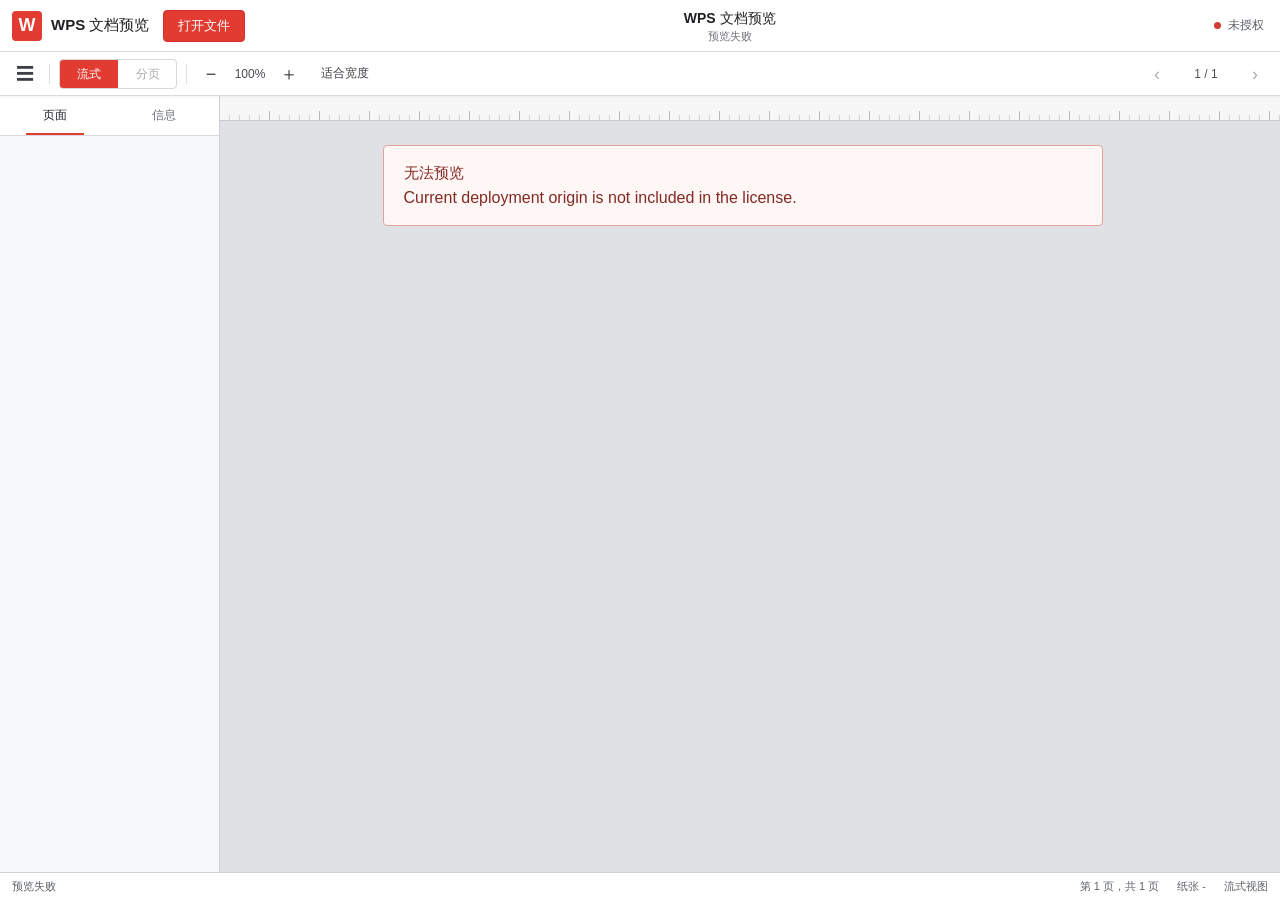
==== index.html @ 5ffb819a "release: publish WPS Viewer evaluation artifacts" ====
<!doctype html>
<html lang="zh-CN">
  <head>
    <meta charset="UTF-8" />
    <meta name="viewport" content="width=device-width, initial-scale=1.0" />
    <title>WPS 文档预览</title>
    <script type="module" crossorigin src="/assets/index-mx9EZ6WA.js"></script>
    <link rel="stylesheet" crossorigin href="/assets/index-CjTtxGUb.css">
  </head>
  <body>
    <main id="appShell" class="app-shell" data-view-mode="flow" data-sidebar-open="true">
      <header class="app-header">
        <div class="brand" aria-label="WPS 文档预览">
          <div class="brand-mark" aria-hidden="true">W</div>
          <strong>WPS 文档预览</strong>
        </div>
        <label class="open-file-button">
          <input id="fileInput" type="file" accept=".wps,.wpt,.et,.ett,.dps,.dpt" />
          <span>打开文件</span>
        </label>
        <div class="document-identity">
          <h1 id="fileTitle">WPS 预览</h1>
          <p id="fileMeta">等待文件</p>
        </div>
        <div id="licenseValue" class="license-state" title="正在验证 Office Preview 授权">
          <span class="status-dot" aria-hidden="true"></span>
          <span>验证中</span>
        </div>
      </header>

      <nav class="viewer-toolbar" aria-label="文档视图工具栏">
        <button id="sidebarToggle" class="icon-tool" type="button" title="显示或隐藏侧栏" aria-label="显示或隐藏侧栏" aria-pressed="true">☰</button>
        <span class="toolbar-separator" aria-hidden="true"></span>
        <div class="segmented-control" role="group" aria-label="预览视图">
          <button id="flowViewButton" type="button" data-view="flow" aria-pressed="true">流式</button>
          <button id="pagedViewButton" type="button" data-view="paged" aria-pressed="false">分页</button>
        </div>
        <span class="toolbar-separator" aria-hidden="true"></span>
        <div class="zoom-control" role="group" aria-label="缩放">
          <button id="zoomOutButton" class="icon-tool" type="button" title="缩小" aria-label="缩小">−</button>
          <output id="zoomValue" aria-live="polite">100%</output>
          <button id="zoomInButton" class="icon-tool" type="button" title="放大" aria-label="放大">＋</button>
        </div>
        <button id="fitWidthButton" class="toolbar-command" type="button" title="按可用宽度缩放">适合宽度</button>
        <div class="toolbar-spacer"></div>
        <div class="page-navigation" role="group" aria-label="页面导航">
          <button id="previousPageButton" class="icon-tool" type="button" title="上一页" aria-label="上一页">‹</button>
          <span id="pageIndicator">1 / 1</span>
          <button id="nextPageButton" class="icon-tool" type="button" title="下一页" aria-label="下一页">›</button>
        </div>
      </nav>

      <div class="viewer-body">
        <aside class="document-panel" aria-label="文档导航">
          <div class="panel-tabs" role="tablist" aria-label="侧栏视图">
            <button id="pagesTab" type="button" role="tab" aria-selected="true" aria-controls="pagesPanel">页面</button>
            <button id="infoTab" type="button" role="tab" aria-selected="false" aria-controls="infoPanel">信息</button>
          </div>
          <section id="pagesPanel" class="panel-content pages-panel" role="tabpanel" aria-labelledby="pagesTab">
            <ol id="pageList" class="page-list" aria-label="页面列表"></ol>
          </section>
          <section id="infoPanel" class="panel-content info-panel" role="tabpanel" aria-labelledby="infoTab" hidden>
            <label class="field-label" for="sampleSelect">测试样例</label>
            <select id="sampleSelect">
              <option value="" disabled>选择样例</option>
              <option value="legacy">WPS 2001 文档</option>
              <option value="zip">WPS ZIP 文档</option>
              <option value="et">ET 表格</option>
              <option value="dps">DPS 演示</option>
              <option value="uof">UOF 文档</option>
              <option value="rtf">RTF 文档</option>
              <option value="html">HTML 文档</option>
              <option value="mhtml">MHTML 文档</option>
            </select>
            <dl class="facts">
              <div><dt>容器</dt><dd id="containerValue">-</dd></div>
              <div><dt>引擎</dt><dd id="engineValue">-</dd></div>
              <div><dt>保真</dt><dd id="fidelityValue">-</dd></div>
              <div><dt>纸张</dt><dd id="pageSizeValue">-</dd></div>
              <div><dt>提示</dt><dd id="warningValue">0</dd></div>
            </dl>
          </section>
        </aside>

        <section class="document-stage" aria-label="文档预览区">
          <div id="horizontalRuler" class="horizontal-ruler" aria-hidden="true"></div>
          <div id="workspaceScroll" class="workspace-scroll">
            <section id="preview" class="preview" aria-live="polite"></section>
          </div>
        </section>
      </div>

      <footer class="statusbar">
        <span id="statusMessage">就绪</span>
        <span class="statusbar-spacer"></span>
        <span id="pageStatus">第 1 页，共 1 页</span>
        <span id="paperStatus">纸张 -</span>
        <span id="viewStatus">流式视图</span>
      </footer>
    </main>
  </body>
</html>
---- assets/index-CjTtxGUb.css ----
:root{color-scheme:light;color:#202124;background:#dfe1e5;font-family:-apple-system,BlinkMacSystemFont,Segoe UI,Microsoft YaHei,sans-serif;font-synthesis:none}*{box-sizing:border-box}html,body{width:100%;height:100%;margin:0;overflow:hidden}button,input,select{font:inherit}button,select,.open-file-button{border-radius:4px}button:focus-visible,select:focus-visible,.open-file-button:focus-within{outline:2px solid #2563eb;outline-offset:2px}.app-shell{--preview-zoom: 1;display:grid;grid-template-rows:52px 44px minmax(0,1fr) 28px;width:100%;height:100%;min-width:320px;background:#f4f5f7}.app-header{z-index:20;display:grid;grid-template-columns:auto auto minmax(160px,1fr) auto;align-items:center;gap:14px;min-width:0;padding:0 16px 0 12px;background:#fff;border-bottom:1px solid #d8dadd}.brand{display:flex;align-items:center;gap:9px;min-width:0;white-space:nowrap}.brand-mark{display:grid;place-items:center;width:30px;height:30px;border-radius:4px;background:#e23b32;color:#fff;font-size:18px;font-weight:800}.brand strong{font-size:15px;font-weight:650}.open-file-button{position:relative;display:inline-flex;align-items:center;justify-content:center;min-width:82px;height:32px;padding:0 14px;border:1px solid #cf3028;background:#e23b32;color:#fff;font-size:13px;font-weight:600;cursor:pointer}.open-file-button:hover{background:#cc3129}.open-file-button input{position:absolute;width:1px;height:1px;opacity:0;pointer-events:none}.document-identity{min-width:0;text-align:center}.document-identity h1,.document-identity p{margin:0;overflow:hidden;text-overflow:ellipsis;white-space:nowrap}.document-identity h1{font-size:14px;line-height:20px;font-weight:600}.document-identity p{color:#73767b;font-size:11px;line-height:16px}.license-state{display:inline-flex;align-items:center;gap:7px;min-width:0;color:#5c6066;font-size:12px;white-space:nowrap}.status-dot{width:7px;height:7px;flex:0 0 auto;border-radius:50%;background:#d59b22}.license-state[data-state=ready] .status-dot{background:#2f8f54}.license-state[data-state=error] .status-dot{background:#d13c35}.viewer-toolbar{z-index:19;display:flex;align-items:center;gap:6px;min-width:0;padding:5px 10px;background:#fff;border-bottom:1px solid #d8dadd;box-shadow:0 1px 2px #2021240d}.icon-tool,.toolbar-command,.segmented-control button{height:30px;border:1px solid transparent;background:transparent;color:#3d4045;cursor:pointer}.icon-tool{display:inline-grid;place-items:center;width:30px;flex:0 0 30px;padding:0;font-size:18px;line-height:1}.icon-tool:hover,.toolbar-command:hover,.segmented-control button:hover{background:#f0f1f3;border-color:#e0e2e5}.icon-tool:disabled,.toolbar-command:disabled,.segmented-control button:disabled{color:#a8abb0;cursor:default;background:transparent;border-color:transparent}.toolbar-command{padding:0 10px;font-size:12px}.toolbar-separator{width:1px;height:20px;margin:0 3px;background:#dedfe2}.toolbar-spacer,.statusbar-spacer{flex:1 1 auto}.segmented-control{display:grid;grid-template-columns:repeat(2,58px);height:30px;border:1px solid #d5d7da;border-radius:4px;overflow:hidden}.segmented-control button{width:58px;border:0;border-radius:0;padding:0;font-size:12px}.segmented-control button+button{border-left:1px solid #d5d7da}.segmented-control button[aria-pressed=true]{background:#e23b32;color:#fff}.zoom-control,.page-navigation{display:flex;align-items:center;height:30px}.zoom-control output{width:48px;color:#484c52;font-size:12px;text-align:center}.page-navigation{gap:2px}.page-navigation span{min-width:64px;color:#4e5258;font-size:12px;text-align:center}.viewer-body{position:relative;display:grid;grid-template-columns:220px minmax(0,1fr);min-width:0;min-height:0}.app-shell[data-sidebar-open=false] .viewer-body{grid-template-columns:0 minmax(0,1fr)}.document-panel{z-index:11;isolation:isolate;display:grid;grid-template-rows:40px minmax(0,1fr);min-width:0;min-height:0;overflow:hidden;background:#f7f8f9;border-right:1px solid #cfd1d4;transition:visibility .12s ease}.app-shell[data-sidebar-open=false] .document-panel{visibility:hidden}.panel-tabs{display:grid;grid-template-columns:1fr 1fr;border-bottom:1px solid #d8dadd;background:#fff}.panel-tabs button{position:relative;border:0;border-radius:0;background:transparent;color:#6a6e74;font-size:12px;cursor:pointer}.panel-tabs button[aria-selected=true]{color:#22252a;font-weight:600}.panel-tabs button[aria-selected=true]:after{content:"";position:absolute;right:26px;bottom:0;left:26px;height:2px;background:#e23b32}.panel-content{min-height:0;overflow:auto}.pages-panel{padding:12px 10px 18px}.page-list{display:grid;gap:12px;margin:0;padding:0;list-style:none}.page-list button{display:grid;grid-template-columns:34px minmax(0,1fr);align-items:center;width:100%;min-height:72px;padding:7px;border:1px solid transparent;background:transparent;color:#4d5157;cursor:pointer;text-align:left}.page-list button:hover{background:#eceef1}.page-list button[aria-current=page]{border-color:#e23b32;background:#fff4f3;color:#9f2822}.page-thumb-number{font-size:12px;text-align:center}.page-thumb-paper{position:relative;display:block;width:42px;height:56px;border:1px solid #bfc2c6;background:#fff;box-shadow:0 1px 2px #2021241f}.page-thumb-paper:before,.page-thumb-paper:after{content:"";position:absolute;right:7px;left:7px;height:1px;background:#d9dbde;box-shadow:0 6px #d9dbde,0 12px #d9dbde,0 18px #d9dbde}.page-thumb-paper:before{top:11px}.page-thumb-paper:after{top:35px;right:16px;box-shadow:none}.page-thumb-paper--presentation{overflow:hidden;isolation:isolate;flex:0 0 auto;border-color:#aeb2b8;background:#fff}.page-thumb-paper--presentation:before,.page-thumb-paper--presentation:after{content:none}.page-thumb-presentation-stage{position:absolute;top:0;left:0;display:block;transform-origin:top left;pointer-events:none}.page-thumb-presentation-stage .ppt-viewer-slide,.page-thumb-presentation-stage .pptxv-slide,.page-thumb-presentation-stage .pptx-viewer-slide{margin:0!important;border:0!important;border-radius:0!important;box-shadow:none!important;isolation:isolate}.page-thumb-presentation-stage *,.page-thumb-presentation-stage *:before,.page-thumb-presentation-stage *:after{animation:none!important;transition:none!important}.info-panel{padding:16px 14px}.field-label{display:block;margin-bottom:6px;color:#6a6e74;font-size:12px}.info-panel select{width:100%;height:34px;padding:0 9px;border:1px solid #c9ccd1;background:#fff;color:#303339;font-size:12px}.facts{display:grid;gap:0;margin:18px 0 0}.facts div{display:grid;grid-template-columns:48px minmax(0,1fr);align-items:start;gap:8px;padding:9px 0;border-top:1px solid #e0e2e5}.facts dt,.facts dd{min-width:0;margin:0;font-size:12px}.facts dt{color:#777b81}.facts dd{overflow-wrap:anywhere;color:#33363b;font-weight:600}.document-stage{position:relative;z-index:0;isolation:isolate;display:grid;grid-template-rows:25px minmax(0,1fr);min-width:0;min-height:0;background:#dfe1e5}.horizontal-ruler{z-index:3;min-width:0;border-bottom:1px solid #c7c9cd;background-color:#f7f7f8;background-image:repeating-linear-gradient(90deg,transparent 0,transparent 9px,#aeb1b6 10px),repeating-linear-gradient(90deg,transparent 0,transparent 49px,#777b81 50px);background-position:center bottom;background-size:auto 5px,auto 9px;background-repeat:repeat-x}.workspace-scroll{position:relative;min-width:0;min-height:0;overflow:auto;overflow-anchor:none;overscroll-behavior:contain;scrollbar-gutter:stable}.preview{min-width:0;min-height:100%;zoom:var(--preview-zoom)}.preview>style{display:none}.preview .wps-viewer-mount,.preview .wps-viewer-root,.preview .msdoc-root{min-width:0}.preview .wps-viewer-root{min-height:100%;padding:24px 28px 64px!important;background:transparent!important}.preview .wps-document{border:1px solid #c4c7cb;border-radius:0;box-shadow:0 3px 12px #2021242b}.preview .wps-document-header,.preview .wps-render-diagnostics,.preview .msdoc-viewer-toolbar{display:none!important}.preview .wps-viewer-root:has(>.wps-document)>:not(.wps-document):not(.viewer-generated-pages){display:none!important}.preview .wps-page{position:relative;overflow:visible}.preview .wps-paragraph[data-page-break-before=true]{border-top:1px dashed #a5a8ad;padding-top:16px}.preview .wps-paragraph[data-page-break-before=true]:before{content:"分页符";display:block;width:54px;margin:-24px auto 7px;background:#fff;color:#73767b;font-size:11px;line-height:16px;text-align:center}.preview .wps-break-inline[data-break-type=page]{display:flex;align-items:center;gap:8px;width:100%;margin:13px 0;border:0;background:transparent;color:#73767b;font-size:11px}.preview .wps-break-inline[data-break-type=page]:before,.preview .wps-break-inline[data-break-type=page]:after{content:"";height:0;flex:1 1 auto;border-top:1px dashed #a5a8ad}.preview .wps-viewer-mount--msdoc{min-height:100%;padding:24px 28px 64px}.preview .wps-viewer-mount--msdoc .msdoc-viewer-shell{gap:0}.preview .wps-viewer-mount--msdoc .msdoc-flow-view{max-width:none!important;border:1px solid #c4c7cb;box-shadow:0 3px 12px #2021242b}.preview .wps-viewer-mount--msdoc .msdoc-paged-view{gap:30px;padding:0 0 44px;overflow:visible;border-radius:0;background:transparent}.preview .wps-viewer-mount--msdoc .msdoc-page{border-color:#c4c7cb;box-shadow:0 3px 12px #2021242b}.preview .ppt-viewer,.preview .pptxv-root{align-items:center}.preview .ppt-viewer-slide,.preview .pptxv-slide,.preview .pptx-viewer-slide{flex:0 0 auto;border-radius:0;isolation:isolate}.viewer-generated-pages{display:flex;flex-direction:column;align-items:center;gap:30px;min-width:max-content;padding:24px 28px 64px}.viewer-paper{position:relative;flex:0 0 auto;overflow:visible;border:1px solid #c4c7cb;background:#fff;box-shadow:0 3px 12px #2021242b}.viewer-paper+.viewer-paper:before{content:attr(data-break-label);position:absolute;top:-24px;left:50%;width:110px;margin-left:-55px;color:#666a70;font:11px/18px -apple-system,BlinkMacSystemFont,Segoe UI,sans-serif;text-align:center}.viewer-paper-body{width:100%;height:100%;overflow:hidden;background:#fff}.viewer-spreadsheet-paper-body{position:relative}.viewer-spreadsheet-page-viewport{position:relative;overflow:hidden;background:#fff}.viewer-spreadsheet-page-scale{position:absolute;top:0;left:0;transform-origin:top left}.viewer-spreadsheet-print-stage{position:absolute!important;left:0;background:#fff}.viewer-spreadsheet-print-stage .excel-sheet-table thead,.viewer-spreadsheet-print-stage .excel-row-index-col,.viewer-spreadsheet-print-stage .excel-row-header{display:none!important}.viewer-spreadsheet-print-stage .excel-overlay{transform:translate(calc(-1 * var(--viewer-sheet-row-header-width)),calc(-1 * var(--viewer-sheet-column-header-height)))}.viewer-pagination-measure{position:fixed;top:0;left:-100000px;z-index:-1;visibility:hidden;pointer-events:none}.app-shell[data-view-mode=flow] .viewer-generated-pages,.app-shell[data-view-mode=paged] .wps-document[data-viewer-source-document=true],.app-shell[data-view-mode=paged] .excel-viewer[data-viewer-source-spreadsheet=true]{display:none}.app-shell[data-view-mode=paged] .wps-paragraph[data-page-break-before=true]{border-top:0;padding-top:0}.app-shell[data-view-mode=paged] .wps-paragraph[data-page-break-before=true]:before,.app-shell[data-view-mode=paged] .wps-break-inline[data-break-type=page]{display:none}.statusbar{z-index:20;display:flex;align-items:center;gap:18px;min-width:0;padding:0 12px;background:#fff;border-top:1px solid #cfd1d4;color:#5f6368;font-size:11px;white-space:nowrap}.statusbar span{overflow:hidden;text-overflow:ellipsis}.demo-error{width:min(720px,calc(100% - 48px));margin:24px auto;padding:18px 20px;border:1px solid #e2a19d;border-radius:4px;background:#fff7f6;color:#832923}.demo-error strong{display:block;margin-bottom:6px;font-size:15px}.demo-error p{margin:0;overflow-wrap:anywhere}@media(max-width:820px){.app-header{grid-template-columns:auto auto minmax(0,1fr);gap:8px;padding-right:10px}.brand strong,.license-state,.fit-width-button{display:none}.viewer-body,.app-shell[data-sidebar-open=false] .viewer-body{grid-template-columns:minmax(0,1fr)}.document-panel{position:absolute;inset:0 auto 0 0;width:min(260px,calc(100vw - 48px));box-shadow:4px 0 14px #2021242e}.app-shell[data-sidebar-open=false] .document-panel,.toolbar-command{display:none}.viewer-toolbar{padding-right:6px}.viewer-toolbar .toolbar-spacer{min-width:0}.preview .wps-viewer-root,.preview .wps-viewer-mount--msdoc,.viewer-generated-pages{padding:14px 12px 42px!important}.preview .wps-page{min-height:0}.horizontal-ruler{display:none}.document-stage{grid-template-rows:minmax(0,1fr)}.statusbar{gap:10px}#paperStatus{display:none}}@media(max-width:520px){.app-shell{grid-template-rows:50px 42px minmax(0,1fr) 28px}.app-header{grid-template-columns:30px 74px minmax(0,1fr)}.brand{gap:0}.brand-mark{width:28px;height:28px}.open-file-button{min-width:74px;height:30px;padding:0 9px}.document-identity{text-align:left}.document-identity p,.viewer-toolbar>.toolbar-separator:nth-of-type(2),.zoom-control,#viewStatus{display:none}.segmented-control{grid-template-columns:repeat(2,52px)}.segmented-control button{width:52px}.page-navigation span{min-width:54px}}
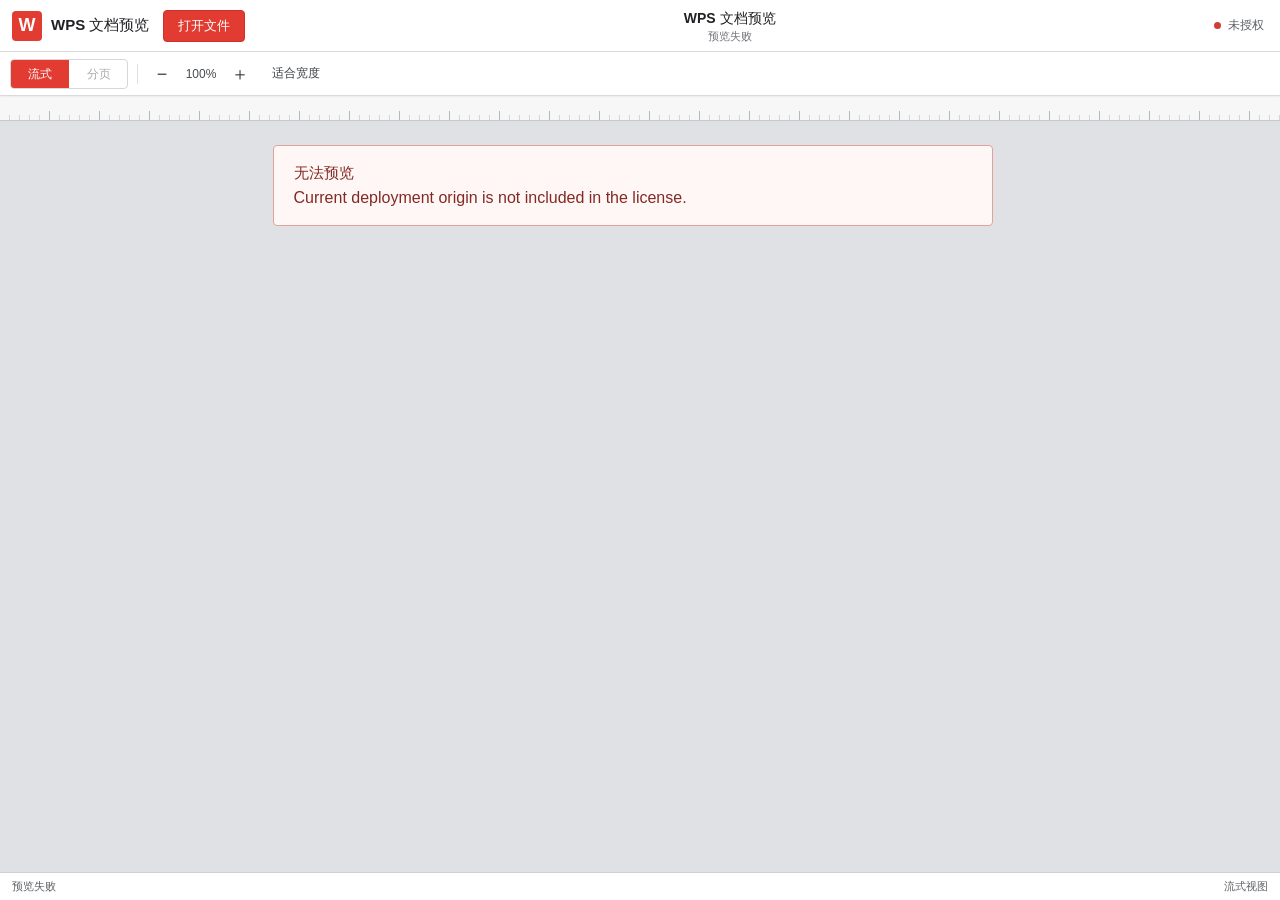
==== commit c2a4f130: "release: publish adaptive navigation build" ====
--- a/index.html
+++ b/index.html
@@ -4,11 +4,11 @@
     <meta charset="UTF-8" />
     <meta name="viewport" content="width=device-width, initial-scale=1.0" />
     <title>WPS 文档预览</title>
-    <script type="module" crossorigin src="/assets/index-mx9EZ6WA.js"></script>
-    <link rel="stylesheet" crossorigin href="/assets/index-CjTtxGUb.css">
+    <script type="module" crossorigin src="/assets/index-DE3NxQJf.js"></script>
+    <link rel="stylesheet" crossorigin href="/assets/index-Dm7chwLo.css">
   </head>
   <body>
-    <main id="appShell" class="app-shell" data-view-mode="flow" data-sidebar-open="true">
+    <main id="appShell" class="app-shell" data-view-mode="flow" data-sidebar-open="true" data-page-navigation="hidden">
       <header class="app-header">
         <div class="brand" aria-label="WPS 文档预览">
           <div class="brand-mark" aria-hidden="true">W</div>
@@ -29,8 +29,8 @@
       </header>
 
       <nav class="viewer-toolbar" aria-label="文档视图工具栏">
-        <button id="sidebarToggle" class="icon-tool" type="button" title="显示或隐藏侧栏" aria-label="显示或隐藏侧栏" aria-pressed="true">☰</button>
-        <span class="toolbar-separator" aria-hidden="true"></span>
+        <button id="sidebarToggle" class="icon-tool" type="button" title="显示或隐藏侧栏" aria-label="显示或隐藏侧栏" aria-pressed="true" hidden>☰</button>
+        <span class="toolbar-separator" data-sidebar-separator aria-hidden="true" hidden></span>
         <div class="segmented-control" role="group" aria-label="预览视图">
           <button id="flowViewButton" type="button" data-view="flow" aria-pressed="true">流式</button>
           <button id="pagedViewButton" type="button" data-view="paged" aria-pressed="false">分页</button>
@@ -43,7 +43,7 @@
         </div>
         <button id="fitWidthButton" class="toolbar-command" type="button" title="按可用宽度缩放">适合宽度</button>
         <div class="toolbar-spacer"></div>
-        <div class="page-navigation" role="group" aria-label="页面导航">
+        <div class="page-navigation" role="group" aria-label="页面导航" hidden>
           <button id="previousPageButton" class="icon-tool" type="button" title="上一页" aria-label="上一页">‹</button>
           <span id="pageIndicator">1 / 1</span>
           <button id="nextPageButton" class="icon-tool" type="button" title="下一页" aria-label="下一页">›</button>
@@ -51,7 +51,7 @@
       </nav>
 
       <div class="viewer-body">
-        <aside class="document-panel" aria-label="文档导航">
+        <aside class="document-panel" aria-label="文档导航" hidden>
           <div class="panel-tabs" role="tablist" aria-label="侧栏视图">
             <button id="pagesTab" type="button" role="tab" aria-selected="true" aria-controls="pagesPanel">页面</button>
             <button id="infoTab" type="button" role="tab" aria-selected="false" aria-controls="infoPanel">信息</button>
@@ -93,8 +93,8 @@
       <footer class="statusbar">
         <span id="statusMessage">就绪</span>
         <span class="statusbar-spacer"></span>
-        <span id="pageStatus">第 1 页，共 1 页</span>
-        <span id="paperStatus">纸张 -</span>
+        <span id="pageStatus" hidden>第 1 页，共 1 页</span>
+        <span id="paperStatus" hidden>纸张 -</span>
         <span id="viewStatus">流式视图</span>
       </footer>
     </main>
--- a/assets/index-Dm7chwLo.css
+++ b/assets/index-Dm7chwLo.css
@@ -0,0 +1 @@
+:root{color-scheme:light;color:#202124;background:#dfe1e5;font-family:-apple-system,BlinkMacSystemFont,Segoe UI,Microsoft YaHei,sans-serif;font-synthesis:none}*{box-sizing:border-box}html,body{width:100%;height:100%;margin:0;overflow:hidden}button,input,select{font:inherit}button,select,.open-file-button{border-radius:4px}button:focus-visible,select:focus-visible,.open-file-button:focus-within{outline:2px solid #2563eb;outline-offset:2px}.app-shell{--preview-zoom: 1;display:grid;grid-template-rows:52px 44px minmax(0,1fr) 28px;width:100%;height:100%;min-width:320px;background:#f4f5f7}.app-header{z-index:20;display:grid;grid-template-columns:auto auto minmax(160px,1fr) auto;align-items:center;gap:14px;min-width:0;padding:0 16px 0 12px;background:#fff;border-bottom:1px solid #d8dadd}.brand{display:flex;align-items:center;gap:9px;min-width:0;white-space:nowrap}.brand-mark{display:grid;place-items:center;width:30px;height:30px;border-radius:4px;background:#e23b32;color:#fff;font-size:18px;font-weight:800}.brand strong{font-size:15px;font-weight:650}.open-file-button{position:relative;display:inline-flex;align-items:center;justify-content:center;min-width:82px;height:32px;padding:0 14px;border:1px solid #cf3028;background:#e23b32;color:#fff;font-size:13px;font-weight:600;cursor:pointer}.open-file-button:hover{background:#cc3129}.open-file-button input{position:absolute;width:1px;height:1px;opacity:0;pointer-events:none}.document-identity{min-width:0;text-align:center}.document-identity h1,.document-identity p{margin:0;overflow:hidden;text-overflow:ellipsis;white-space:nowrap}.document-identity h1{font-size:14px;line-height:20px;font-weight:600}.document-identity p{color:#73767b;font-size:11px;line-height:16px}.license-state{display:inline-flex;align-items:center;gap:7px;min-width:0;color:#5c6066;font-size:12px;white-space:nowrap}.status-dot{width:7px;height:7px;flex:0 0 auto;border-radius:50%;background:#d59b22}.license-state[data-state=ready] .status-dot{background:#2f8f54}.license-state[data-state=error] .status-dot{background:#d13c35}.viewer-toolbar{z-index:19;display:flex;align-items:center;gap:6px;min-width:0;padding:5px 10px;background:#fff;border-bottom:1px solid #d8dadd;box-shadow:0 1px 2px #2021240d}.icon-tool,.toolbar-command,.segmented-control button{height:30px;border:1px solid transparent;background:transparent;color:#3d4045;cursor:pointer}.icon-tool{display:inline-grid;place-items:center;width:30px;flex:0 0 30px;padding:0;font-size:18px;line-height:1}.icon-tool:hover,.toolbar-command:hover,.segmented-control button:hover{background:#f0f1f3;border-color:#e0e2e5}.icon-tool:disabled,.toolbar-command:disabled,.segmented-control button:disabled{color:#a8abb0;cursor:default;background:transparent;border-color:transparent}.toolbar-command{padding:0 10px;font-size:12px}.toolbar-separator{width:1px;height:20px;margin:0 3px;background:#dedfe2}.toolbar-spacer,.statusbar-spacer{flex:1 1 auto}.segmented-control{display:grid;grid-template-columns:repeat(2,58px);height:30px;border:1px solid #d5d7da;border-radius:4px;overflow:hidden}.segmented-control button{width:58px;border:0;border-radius:0;padding:0;font-size:12px}.segmented-control button+button{border-left:1px solid #d5d7da}.segmented-control button[aria-pressed=true]{background:#e23b32;color:#fff}.zoom-control,.page-navigation{display:flex;align-items:center;height:30px}.zoom-control output{width:48px;color:#484c52;font-size:12px;text-align:center}.page-navigation{gap:2px}.page-navigation span{min-width:64px;color:#4e5258;font-size:12px;text-align:center}.viewer-body{position:relative;display:grid;grid-template-columns:220px minmax(0,1fr);min-width:0;min-height:0}.app-shell[data-sidebar-open=false] .viewer-body{grid-template-columns:0 minmax(0,1fr)}.app-shell[data-page-navigation=hidden] .viewer-body{grid-template-columns:minmax(0,1fr)}#sidebarToggle[hidden],[data-sidebar-separator][hidden],.page-navigation[hidden],.document-panel[hidden],#pageStatus[hidden],#paperStatus[hidden]{display:none}.document-panel{z-index:11;isolation:isolate;display:grid;grid-template-rows:40px minmax(0,1fr);min-width:0;min-height:0;overflow:hidden;background:#f7f8f9;border-right:1px solid #cfd1d4;transition:visibility .12s ease}.app-shell[data-sidebar-open=false] .document-panel{visibility:hidden}.panel-tabs{display:grid;grid-template-columns:1fr 1fr;border-bottom:1px solid #d8dadd;background:#fff}.panel-tabs button{position:relative;border:0;border-radius:0;background:transparent;color:#6a6e74;font-size:12px;cursor:pointer}.panel-tabs button[aria-selected=true]{color:#22252a;font-weight:600}.panel-tabs button[aria-selected=true]:after{content:"";position:absolute;right:26px;bottom:0;left:26px;height:2px;background:#e23b32}.panel-content{min-height:0;overflow:auto}.pages-panel{padding:12px 10px 18px}.page-list{display:grid;gap:12px;margin:0;padding:0;list-style:none}.page-list button{display:grid;grid-template-columns:34px minmax(0,1fr);align-items:center;width:100%;min-height:72px;padding:7px;border:1px solid transparent;background:transparent;color:#4d5157;cursor:pointer;text-align:left}.page-list button:hover{background:#eceef1}.page-list button[aria-current=page]{border-color:#e23b32;background:#fff4f3;color:#9f2822}.page-thumb-number{font-size:12px;text-align:center}.page-thumb-paper{position:relative;display:block;width:42px;height:56px;border:1px solid #bfc2c6;background:#fff;box-shadow:0 1px 2px #2021241f}.page-thumb-paper:before,.page-thumb-paper:after{content:"";position:absolute;right:7px;left:7px;height:1px;background:#d9dbde;box-shadow:0 6px #d9dbde,0 12px #d9dbde,0 18px #d9dbde}.page-thumb-paper:before{top:11px}.page-thumb-paper:after{top:35px;right:16px;box-shadow:none}.page-thumb-paper--presentation{overflow:hidden;isolation:isolate;flex:0 0 auto;border-color:#aeb2b8;background:#fff}.page-thumb-paper--presentation:before,.page-thumb-paper--presentation:after{content:none}.page-thumb-presentation-stage{position:absolute;top:0;left:0;display:block;transform-origin:top left;pointer-events:none}.page-thumb-presentation-stage .ppt-viewer-slide,.page-thumb-presentation-stage .pptxv-slide,.page-thumb-presentation-stage .pptx-viewer-slide{margin:0!important;border:0!important;border-radius:0!important;box-shadow:none!important;isolation:isolate}.page-thumb-presentation-stage *,.page-thumb-presentation-stage *:before,.page-thumb-presentation-stage *:after{animation:none!important;transition:none!important}.info-panel{padding:16px 14px}.field-label{display:block;margin-bottom:6px;color:#6a6e74;font-size:12px}.info-panel select{width:100%;height:34px;padding:0 9px;border:1px solid #c9ccd1;background:#fff;color:#303339;font-size:12px}.facts{display:grid;gap:0;margin:18px 0 0}.facts div{display:grid;grid-template-columns:48px minmax(0,1fr);align-items:start;gap:8px;padding:9px 0;border-top:1px solid #e0e2e5}.facts dt,.facts dd{min-width:0;margin:0;font-size:12px}.facts dt{color:#777b81}.facts dd{overflow-wrap:anywhere;color:#33363b;font-weight:600}.document-stage{position:relative;z-index:0;isolation:isolate;display:grid;grid-template-rows:25px minmax(0,1fr);min-width:0;min-height:0;background:#dfe1e5}.horizontal-ruler{z-index:3;min-width:0;border-bottom:1px solid #c7c9cd;background-color:#f7f7f8;background-image:repeating-linear-gradient(90deg,transparent 0,transparent 9px,#aeb1b6 10px),repeating-linear-gradient(90deg,transparent 0,transparent 49px,#777b81 50px);background-position:center bottom;background-size:auto 5px,auto 9px;background-repeat:repeat-x}.app-shell[data-document-kind=spreadsheet] .horizontal-ruler,.app-shell[data-document-kind=presentation] .horizontal-ruler{display:none}.app-shell[data-document-kind=spreadsheet] .document-stage,.app-shell[data-document-kind=presentation] .document-stage{grid-template-rows:minmax(0,1fr)}.workspace-scroll{position:relative;min-width:0;min-height:0;overflow:auto;overflow-anchor:none;overscroll-behavior:contain;scrollbar-gutter:stable}.preview{min-width:0;min-height:100%;zoom:var(--preview-zoom)}.preview>style{display:none}.preview .wps-viewer-mount,.preview .wps-viewer-root,.preview .msdoc-root{min-width:0}.preview .wps-viewer-root{min-height:100%;padding:24px 28px 64px!important;background:transparent!important}.preview .wps-document{border:1px solid #c4c7cb;border-radius:0;box-shadow:0 3px 12px #2021242b}.preview .wps-document-header,.preview .wps-render-diagnostics,.preview .msdoc-viewer-toolbar{display:none!important}.preview .wps-viewer-root:has(>.wps-document)>:not(.wps-document):not(.viewer-generated-pages){display:none!important}.preview .wps-page{position:relative;overflow:visible}.preview .wps-paragraph[data-page-break-before=true]{border-top:1px dashed #a5a8ad;padding-top:16px}.preview .wps-paragraph[data-page-break-before=true]:before{content:"分页符";display:block;width:54px;margin:-24px auto 7px;background:#fff;color:#73767b;font-size:11px;line-height:16px;text-align:center}.preview .wps-break-inline[data-break-type=page]{display:flex;align-items:center;gap:8px;width:100%;margin:13px 0;border:0;background:transparent;color:#73767b;font-size:11px}.preview .wps-break-inline[data-break-type=page]:before,.preview .wps-break-inline[data-break-type=page]:after{content:"";height:0;flex:1 1 auto;border-top:1px dashed #a5a8ad}.preview .wps-viewer-mount--msdoc{min-height:100%;padding:24px 28px 64px}.preview .wps-viewer-mount--msdoc .msdoc-viewer-shell{gap:0}.preview .wps-viewer-mount--msdoc .msdoc-flow-view{max-width:none!important;border:1px solid #c4c7cb;box-shadow:0 3px 12px #2021242b}.preview .wps-viewer-mount--msdoc .msdoc-paged-view{gap:30px;padding:0 0 44px;overflow:visible;border-radius:0;background:transparent}.preview .wps-viewer-mount--msdoc .msdoc-page{border-color:#c4c7cb;box-shadow:0 3px 12px #2021242b}.preview .ppt-viewer,.preview .pptxv-root{align-items:center}.preview .ppt-viewer-slide,.preview .pptxv-slide,.preview .pptx-viewer-slide{flex:0 0 auto;border-radius:0;isolation:isolate}.viewer-generated-pages{display:flex;flex-direction:column;align-items:center;gap:30px;min-width:max-content;padding:24px 28px 64px}.viewer-paper{position:relative;flex:0 0 auto;overflow:visible;border:1px solid #c4c7cb;background:#fff;box-shadow:0 3px 12px #2021242b}.viewer-paper+.viewer-paper:before{content:attr(data-break-label);position:absolute;top:-24px;left:50%;width:110px;margin-left:-55px;color:#666a70;font:11px/18px -apple-system,BlinkMacSystemFont,Segoe UI,sans-serif;text-align:center}.viewer-paper-body{width:100%;height:100%;overflow:hidden;background:#fff}.viewer-spreadsheet-paper-body{position:relative}.viewer-spreadsheet-page-viewport{position:relative;overflow:hidden;background:#fff}.viewer-spreadsheet-page-scale{position:absolute;top:0;left:0;transform-origin:top left}.viewer-spreadsheet-print-stage{position:absolute!important;left:0;background:#fff}.viewer-spreadsheet-print-stage .excel-sheet-table thead,.viewer-spreadsheet-print-stage .excel-row-index-col,.viewer-spreadsheet-print-stage .excel-row-header{display:none!important}.viewer-spreadsheet-print-stage .excel-overlay{transform:translate(calc(-1 * var(--viewer-sheet-row-header-width)),calc(-1 * var(--viewer-sheet-column-header-height)))}.viewer-pagination-measure{position:fixed;top:0;left:-100000px;z-index:-1;visibility:hidden;pointer-events:none}.app-shell[data-view-mode=flow] .viewer-generated-pages,.app-shell[data-view-mode=paged] .wps-document[data-viewer-source-document=true],.app-shell[data-view-mode=paged] .excel-viewer[data-viewer-source-spreadsheet=true]{display:none}.app-shell[data-view-mode=paged] .wps-paragraph[data-page-break-before=true]{border-top:0;padding-top:0}.app-shell[data-view-mode=paged] .wps-paragraph[data-page-break-before=true]:before,.app-shell[data-view-mode=paged] .wps-break-inline[data-break-type=page]{display:none}.statusbar{z-index:20;display:flex;align-items:center;gap:18px;min-width:0;padding:0 12px;background:#fff;border-top:1px solid #cfd1d4;color:#5f6368;font-size:11px;white-space:nowrap}.statusbar span{overflow:hidden;text-overflow:ellipsis}.demo-error{width:min(720px,calc(100% - 48px));margin:24px auto;padding:18px 20px;border:1px solid #e2a19d;border-radius:4px;background:#fff7f6;color:#832923}.demo-error strong{display:block;margin-bottom:6px;font-size:15px}.demo-error p{margin:0;overflow-wrap:anywhere}@media(max-width:820px){.app-header{grid-template-columns:auto auto minmax(0,1fr);gap:8px;padding-right:10px}.brand strong,.license-state,.fit-width-button{display:none}.viewer-body,.app-shell[data-sidebar-open=false] .viewer-body{grid-template-columns:minmax(0,1fr)}.document-panel{position:absolute;inset:0 auto 0 0;width:min(260px,calc(100vw - 48px));box-shadow:4px 0 14px #2021242e}.app-shell[data-sidebar-open=false] .document-panel,.toolbar-command{display:none}.viewer-toolbar{padding-right:6px}.viewer-toolbar .toolbar-spacer{min-width:0}.preview .wps-viewer-root,.preview .wps-viewer-mount--msdoc,.viewer-generated-pages{padding:14px 12px 42px!important}.preview .wps-page{min-height:0}.horizontal-ruler{display:none}.document-stage{grid-template-rows:minmax(0,1fr)}.statusbar{gap:10px}#paperStatus{display:none}}@media(max-width:520px){.app-shell{grid-template-rows:50px 42px minmax(0,1fr) 28px}.app-header{grid-template-columns:30px 74px minmax(0,1fr)}.brand{gap:0}.brand-mark{width:28px;height:28px}.open-file-button{min-width:74px;height:30px;padding:0 9px}.document-identity{text-align:left}.document-identity p,.viewer-toolbar>.toolbar-separator:nth-of-type(2),.zoom-control,#viewStatus{display:none}.segmented-control{grid-template-columns:repeat(2,52px)}.segmented-control button{width:52px}.page-navigation span{min-width:54px}}
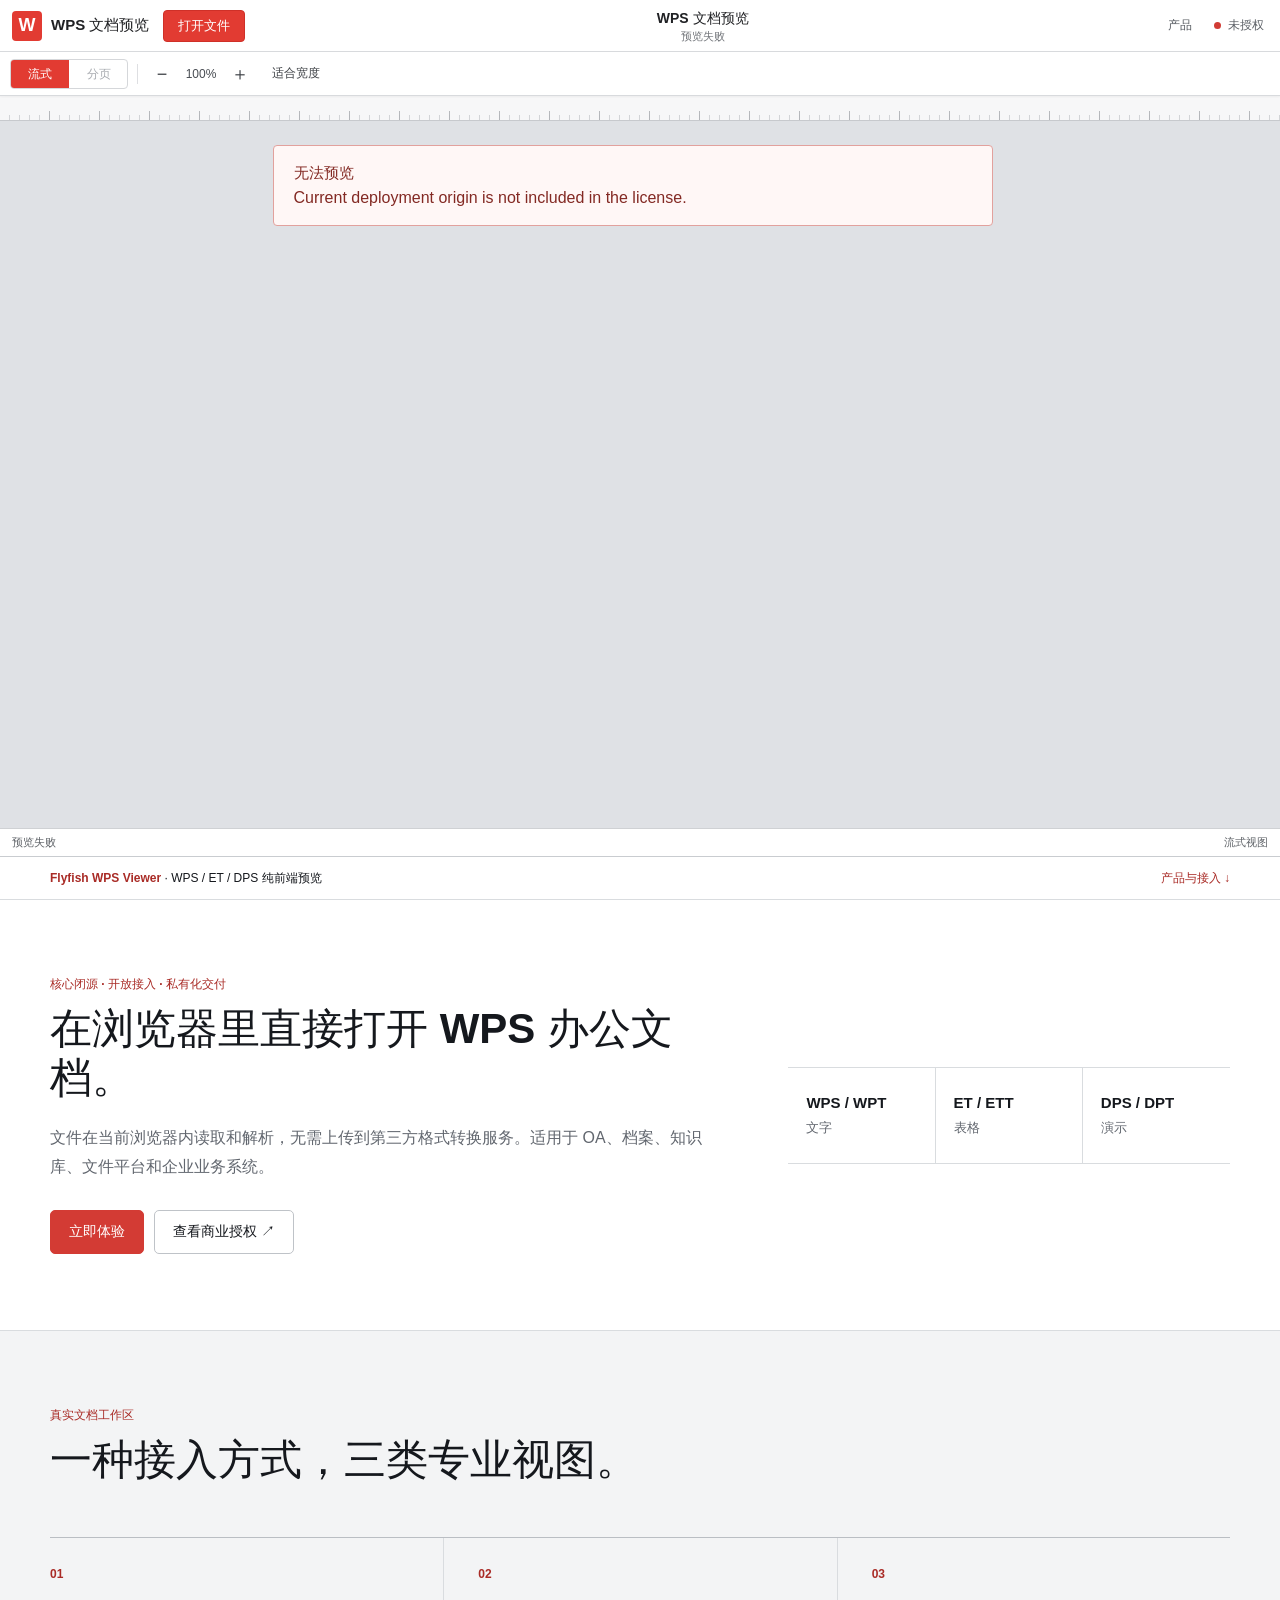
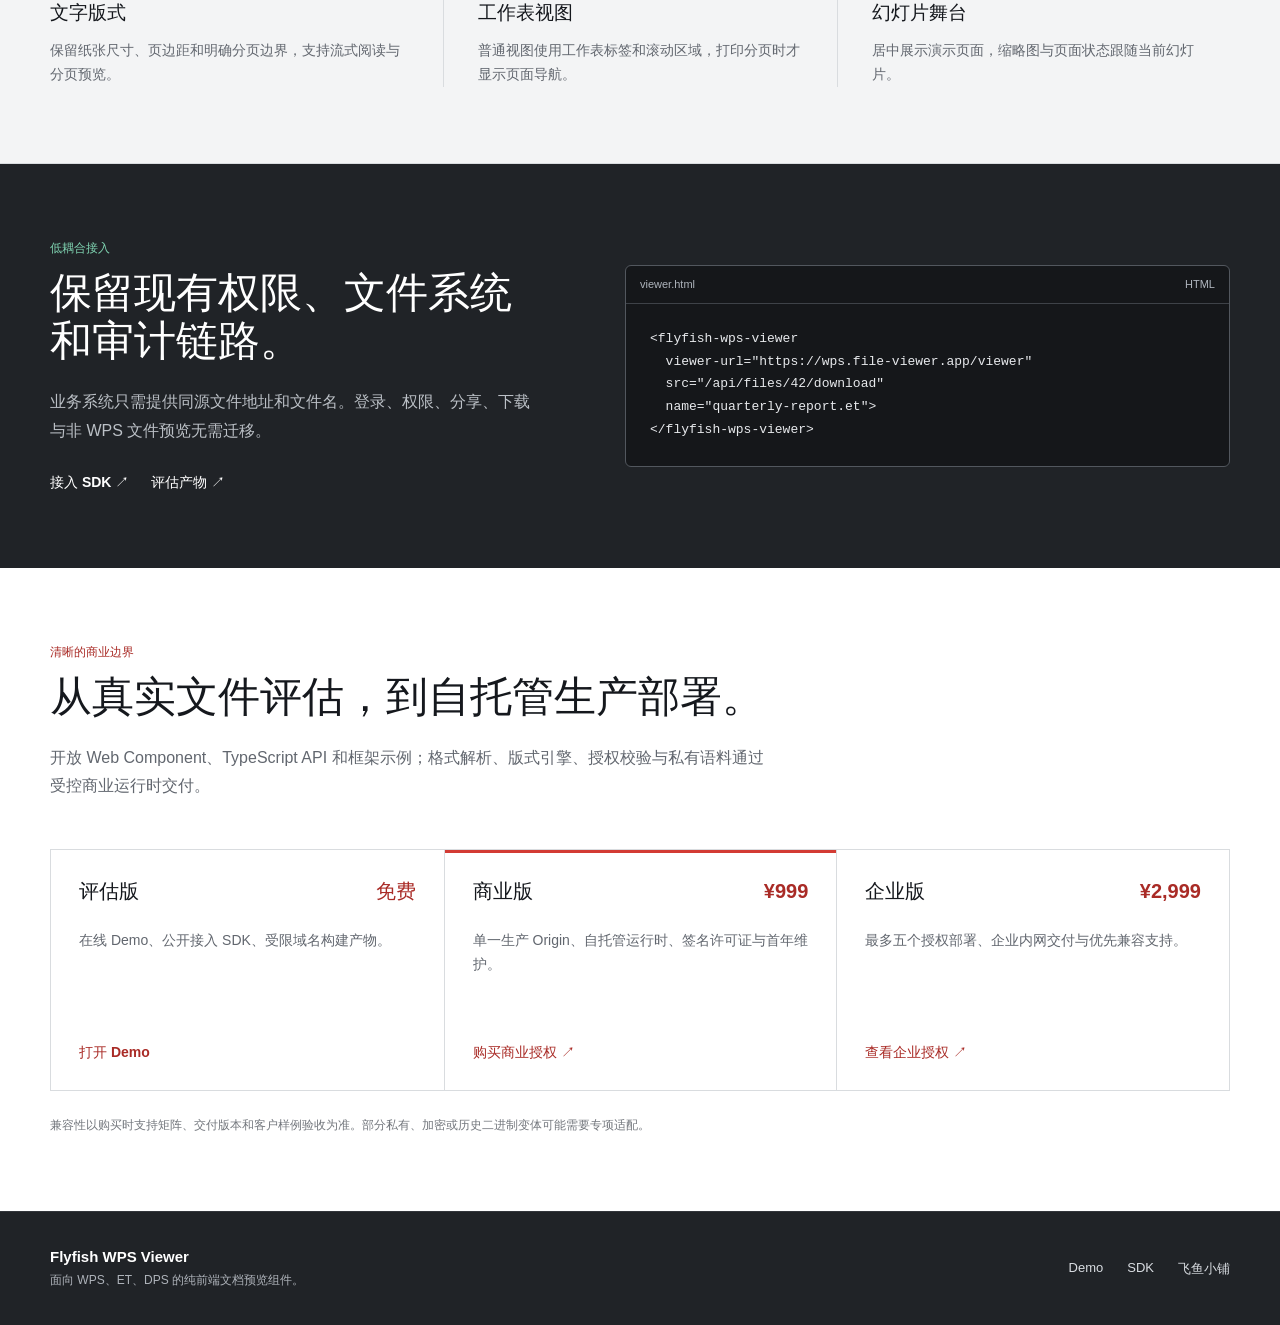
==== commit a1997bd1: "release: publish unified home and demo" ====
--- a/index.html
+++ b/index.html
@@ -3,17 +3,19 @@
   <head>
     <meta charset="UTF-8" />
     <meta name="viewport" content="width=device-width, initial-scale=1.0" />
-    <title>WPS 文档预览</title>
-    <script type="module" crossorigin src="/assets/index-DE3NxQJf.js"></script>
-    <link rel="stylesheet" crossorigin href="/assets/index-Dm7chwLo.css">
+    <title>Flyfish WPS Viewer | WPS、ET、DPS 纯前端文档预览</title>
+    <meta name="description" content="在浏览器中直接预览 WPS 文字、ET 表格与 DPS 演示文件，支持纯前端解析、自托管部署和商业授权。" />
+    <link rel="canonical" href="https://wps.file-viewer.app/" />
+    <script type="module" crossorigin src="/assets/index-BSgKCEjO.js"></script>
+    <link rel="stylesheet" crossorigin href="/assets/index-CXOLci6R.css">
   </head>
   <body>
     <main id="appShell" class="app-shell" data-view-mode="flow" data-sidebar-open="true" data-page-navigation="hidden">
       <header class="app-header">
-        <div class="brand" aria-label="WPS 文档预览">
+        <a class="brand" href="#productOverview" aria-label="查看 Flyfish WPS Viewer 产品信息">
           <div class="brand-mark" aria-hidden="true">W</div>
           <strong>WPS 文档预览</strong>
-        </div>
+        </a>
         <label class="open-file-button">
           <input id="fileInput" type="file" accept=".wps,.wpt,.et,.ett,.dps,.dpt" />
           <span>打开文件</span>
@@ -22,6 +24,7 @@
           <h1 id="fileTitle">WPS 预览</h1>
           <p id="fileMeta">等待文件</p>
         </div>
+        <a class="app-product-link" href="#productOverview">产品</a>
         <div id="licenseValue" class="license-state" title="正在验证 Office Preview 授权">
           <span class="status-dot" aria-hidden="true"></span>
           <span>验证中</span>
@@ -98,5 +101,90 @@
         <span id="viewStatus">流式视图</span>
       </footer>
     </main>
+
+    <div class="product-home">
+      <a class="product-ribbon" href="#productOverview">
+        <span><strong>Flyfish WPS Viewer</strong> · WPS / ET / DPS 纯前端预览</span>
+        <span>产品与接入 ↓</span>
+      </a>
+
+      <section id="productOverview" class="product-section product-intro" aria-labelledby="productTitle">
+        <div class="product-inner product-intro-layout">
+          <div>
+            <p class="product-kicker">核心闭源 · 开放接入 · 私有化交付</p>
+            <h2 id="productTitle">在浏览器里直接打开 WPS 办公文档。</h2>
+            <p class="product-lead">文件在当前浏览器内读取和解析，无需上传到第三方格式转换服务。适用于 OA、档案、知识库、文件平台和企业业务系统。</p>
+            <div class="product-actions">
+              <a class="product-button product-button-primary" href="#appShell">立即体验</a>
+              <a class="product-button" href="https://dev.flyfish.group/shop/item/1016" target="_blank" rel="noreferrer">查看商业授权 ↗</a>
+            </div>
+          </div>
+          <dl class="format-matrix" aria-label="支持的 WPS 文件系列">
+            <div><dt>WPS / WPT</dt><dd>文字</dd></div>
+            <div><dt>ET / ETT</dt><dd>表格</dd></div>
+            <div><dt>DPS / DPT</dt><dd>演示</dd></div>
+          </dl>
+        </div>
+      </section>
+
+      <section class="product-section product-capabilities" aria-labelledby="capabilityTitle">
+        <div class="product-inner">
+          <div class="product-heading">
+            <p class="product-kicker">真实文档工作区</p>
+            <h2 id="capabilityTitle">一种接入方式，三类专业视图。</h2>
+          </div>
+          <div class="capability-list">
+            <article><span>01</span><h3>文字版式</h3><p>保留纸张尺寸、页边距和明确分页边界，支持流式阅读与分页预览。</p></article>
+            <article><span>02</span><h3>工作表视图</h3><p>普通视图使用工作表标签和滚动区域，打印分页时才显示页面导航。</p></article>
+            <article><span>03</span><h3>幻灯片舞台</h3><p>居中展示演示页面，缩略图与页面状态跟随当前幻灯片。</p></article>
+          </div>
+        </div>
+      </section>
+
+      <section id="integration" class="product-section integration-band" aria-labelledby="integrationTitle">
+        <div class="product-inner integration-layout">
+          <div class="integration-copy">
+            <p class="product-kicker">低耦合接入</p>
+            <h2 id="integrationTitle">保留现有权限、文件系统和审计链路。</h2>
+            <p>业务系统只需提供同源文件地址和文件名。登录、权限、分享、下载与非 WPS 文件预览无需迁移。</p>
+            <div class="integration-links">
+              <a href="https://github.com/flyfish-dev/wps-viewer-integration" target="_blank" rel="noreferrer">接入 SDK ↗</a>
+              <a href="https://github.com/flyfish-dev/wps-viewer-js/releases" target="_blank" rel="noreferrer">评估产物 ↗</a>
+            </div>
+          </div>
+          <div class="code-window" aria-label="WPS Viewer 接入示例">
+            <div class="code-window-bar"><span>viewer.html</span><span>HTML</span></div>
+            <pre><code>&lt;flyfish-wps-viewer
+  viewer-url="https://wps.file-viewer.app/viewer"
+  src="/api/files/42/download"
+  name="quarterly-report.et"&gt;
+&lt;/flyfish-wps-viewer&gt;</code></pre>
+          </div>
+        </div>
+      </section>
+
+      <section id="licensing" class="product-section licensing-section" aria-labelledby="licensingTitle">
+        <div class="product-inner">
+          <div class="product-heading licensing-heading">
+            <p class="product-kicker">清晰的商业边界</p>
+            <h2 id="licensingTitle">从真实文件评估，到自托管生产部署。</h2>
+            <p>开放 Web Component、TypeScript API 和框架示例；格式解析、版式引擎、授权校验与私有语料通过受控商业运行时交付。</p>
+          </div>
+          <div class="license-matrix" role="table" aria-label="WPS Viewer 授权版本">
+            <div class="license-column" role="row"><div><strong>评估版</strong><span>免费</span></div><p>在线 Demo、公开接入 SDK、受限域名构建产物。</p><a href="#appShell">打开 Demo</a></div>
+            <div class="license-column license-column-featured" role="row"><div><strong>商业版</strong><span>¥999</span></div><p>单一生产 Origin、自托管运行时、签名许可证与首年维护。</p><a href="https://dev.flyfish.group/shop/item/1016" target="_blank" rel="noreferrer">购买商业授权 ↗</a></div>
+            <div class="license-column" role="row"><div><strong>企业版</strong><span>¥2,999</span></div><p>最多五个授权部署、企业内网交付与优先兼容支持。</p><a href="https://dev.flyfish.group/shop/item/1016" target="_blank" rel="noreferrer">查看企业授权 ↗</a></div>
+          </div>
+          <p class="scope-note">兼容性以购买时支持矩阵、交付版本和客户样例验收为准。部分私有、加密或历史二进制变体可能需要专项适配。</p>
+        </div>
+      </section>
+
+      <footer class="product-footer">
+        <div class="product-inner product-footer-layout">
+          <div><strong>Flyfish WPS Viewer</strong><p>面向 WPS、ET、DPS 的纯前端文档预览组件。</p></div>
+          <nav aria-label="产品资源"><a href="#appShell">Demo</a><a href="https://github.com/flyfish-dev/wps-viewer-integration" target="_blank" rel="noreferrer">SDK</a><a href="https://dev.flyfish.group/shop/item/1016" target="_blank" rel="noreferrer">飞鱼小铺</a></nav>
+        </div>
+      </footer>
+    </div>
   </body>
 </html>
--- a/assets/index-CXOLci6R.css
+++ b/assets/index-CXOLci6R.css
@@ -0,0 +1 @@
+:root{color-scheme:light;color:#202124;background:#dfe1e5;font-family:-apple-system,BlinkMacSystemFont,Segoe UI,Microsoft YaHei,sans-serif;font-synthesis:none}*{box-sizing:border-box;letter-spacing:0}html,body{width:100%;min-height:100%;margin:0;overflow-x:hidden}button,input,select{font:inherit}button,select,.open-file-button{border-radius:4px}button:focus-visible,select:focus-visible,.open-file-button:focus-within{outline:2px solid #2563eb;outline-offset:2px}.app-shell{--preview-zoom: 1;display:grid;grid-template-rows:52px 44px minmax(0,1fr) 28px;width:100%;height:calc(100dvh - 44px);min-width:320px;background:#f4f5f7}.app-header{z-index:20;display:grid;grid-template-columns:auto auto minmax(160px,1fr) auto auto;align-items:center;gap:14px;min-width:0;padding:0 16px 0 12px;background:#fff;border-bottom:1px solid #d8dadd}.brand{display:flex;align-items:center;gap:9px;min-width:0;white-space:nowrap;color:inherit;text-decoration:none}.app-product-link{padding:6px 8px;color:#565a60;font-size:12px;font-weight:650;text-decoration:none}.app-product-link:hover,.app-product-link:focus-visible{color:#b52d27}.brand-mark{display:grid;place-items:center;width:30px;height:30px;border-radius:4px;background:#e23b32;color:#fff;font-size:18px;font-weight:800}.brand strong{font-size:15px;font-weight:650}.open-file-button{position:relative;display:inline-flex;align-items:center;justify-content:center;min-width:82px;height:32px;padding:0 14px;border:1px solid #cf3028;background:#e23b32;color:#fff;font-size:13px;font-weight:600;cursor:pointer}.open-file-button:hover{background:#cc3129}.open-file-button input{position:absolute;width:1px;height:1px;opacity:0;pointer-events:none}.document-identity{min-width:0;text-align:center}.document-identity h1,.document-identity p{margin:0;overflow:hidden;text-overflow:ellipsis;white-space:nowrap}.document-identity h1{font-size:14px;line-height:20px;font-weight:600}.document-identity p{color:#73767b;font-size:11px;line-height:16px}.license-state{display:inline-flex;align-items:center;gap:7px;min-width:0;color:#5c6066;font-size:12px;white-space:nowrap}.status-dot{width:7px;height:7px;flex:0 0 auto;border-radius:50%;background:#d59b22}.license-state[data-state=ready] .status-dot{background:#2f8f54}.license-state[data-state=error] .status-dot{background:#d13c35}.viewer-toolbar{z-index:19;display:flex;align-items:center;gap:6px;min-width:0;padding:5px 10px;background:#fff;border-bottom:1px solid #d8dadd;box-shadow:0 1px 2px #2021240d}.icon-tool,.toolbar-command,.segmented-control button{height:30px;border:1px solid transparent;background:transparent;color:#3d4045;cursor:pointer}.icon-tool{display:inline-grid;place-items:center;width:30px;flex:0 0 30px;padding:0;font-size:18px;line-height:1}.icon-tool:hover,.toolbar-command:hover,.segmented-control button:hover{background:#f0f1f3;border-color:#e0e2e5}.icon-tool:disabled,.toolbar-command:disabled,.segmented-control button:disabled{color:#a8abb0;cursor:default;background:transparent;border-color:transparent}.toolbar-command{padding:0 10px;font-size:12px}.toolbar-separator{width:1px;height:20px;margin:0 3px;background:#dedfe2}.toolbar-spacer,.statusbar-spacer{flex:1 1 auto}.segmented-control{display:grid;grid-template-columns:repeat(2,58px);height:30px;border:1px solid #d5d7da;border-radius:4px;overflow:hidden}.segmented-control button{width:58px;border:0;border-radius:0;padding:0;font-size:12px}.segmented-control button+button{border-left:1px solid #d5d7da}.segmented-control button[aria-pressed=true]{background:#e23b32;color:#fff}.zoom-control,.page-navigation{display:flex;align-items:center;height:30px}.zoom-control output{width:48px;color:#484c52;font-size:12px;text-align:center}.page-navigation{gap:2px}.page-navigation span{min-width:64px;color:#4e5258;font-size:12px;text-align:center}.viewer-body{position:relative;display:grid;grid-template-columns:220px minmax(0,1fr);min-width:0;min-height:0}.app-shell[data-sidebar-open=false] .viewer-body{grid-template-columns:0 minmax(0,1fr)}.app-shell[data-page-navigation=hidden] .viewer-body{grid-template-columns:minmax(0,1fr)}#sidebarToggle[hidden],[data-sidebar-separator][hidden],.page-navigation[hidden],.document-panel[hidden],#pageStatus[hidden],#paperStatus[hidden]{display:none}.document-panel{z-index:11;isolation:isolate;display:grid;grid-template-rows:40px minmax(0,1fr);min-width:0;min-height:0;overflow:hidden;background:#f7f8f9;border-right:1px solid #cfd1d4;transition:visibility .12s ease}.app-shell[data-sidebar-open=false] .document-panel{visibility:hidden}.panel-tabs{display:grid;grid-template-columns:1fr 1fr;border-bottom:1px solid #d8dadd;background:#fff}.panel-tabs button{position:relative;border:0;border-radius:0;background:transparent;color:#6a6e74;font-size:12px;cursor:pointer}.panel-tabs button[aria-selected=true]{color:#22252a;font-weight:600}.panel-tabs button[aria-selected=true]:after{content:"";position:absolute;right:26px;bottom:0;left:26px;height:2px;background:#e23b32}.panel-content{min-height:0;overflow:auto}.pages-panel{padding:12px 10px 18px}.page-list{display:grid;gap:12px;margin:0;padding:0;list-style:none}.page-list button{display:grid;grid-template-columns:34px minmax(0,1fr);align-items:center;width:100%;min-height:72px;padding:7px;border:1px solid transparent;background:transparent;color:#4d5157;cursor:pointer;text-align:left}.page-list button:hover{background:#eceef1}.page-list button[aria-current=page]{border-color:#e23b32;background:#fff4f3;color:#9f2822}.page-thumb-number{font-size:12px;text-align:center}.page-thumb-paper{position:relative;display:block;width:42px;height:56px;border:1px solid #bfc2c6;background:#fff;box-shadow:0 1px 2px #2021241f}.page-thumb-paper:before,.page-thumb-paper:after{content:"";position:absolute;right:7px;left:7px;height:1px;background:#d9dbde;box-shadow:0 6px #d9dbde,0 12px #d9dbde,0 18px #d9dbde}.page-thumb-paper:before{top:11px}.page-thumb-paper:after{top:35px;right:16px;box-shadow:none}.page-thumb-paper--presentation{overflow:hidden;isolation:isolate;flex:0 0 auto;border-color:#aeb2b8;background:#fff}.page-thumb-paper--presentation:before,.page-thumb-paper--presentation:after{content:none}.page-thumb-presentation-stage{position:absolute;top:0;left:0;display:block;transform-origin:top left;pointer-events:none}.page-thumb-presentation-stage .ppt-viewer-slide,.page-thumb-presentation-stage .pptxv-slide,.page-thumb-presentation-stage .pptx-viewer-slide{margin:0!important;border:0!important;border-radius:0!important;box-shadow:none!important;isolation:isolate}.page-thumb-presentation-stage *,.page-thumb-presentation-stage *:before,.page-thumb-presentation-stage *:after{animation:none!important;transition:none!important}.info-panel{padding:16px 14px}.field-label{display:block;margin-bottom:6px;color:#6a6e74;font-size:12px}.info-panel select{width:100%;height:34px;padding:0 9px;border:1px solid #c9ccd1;background:#fff;color:#303339;font-size:12px}.facts{display:grid;gap:0;margin:18px 0 0}.facts div{display:grid;grid-template-columns:48px minmax(0,1fr);align-items:start;gap:8px;padding:9px 0;border-top:1px solid #e0e2e5}.facts dt,.facts dd{min-width:0;margin:0;font-size:12px}.facts dt{color:#777b81}.facts dd{overflow-wrap:anywhere;color:#33363b;font-weight:600}.document-stage{position:relative;z-index:0;isolation:isolate;display:grid;grid-template-rows:25px minmax(0,1fr);min-width:0;min-height:0;background:#dfe1e5}.horizontal-ruler{z-index:3;min-width:0;border-bottom:1px solid #c7c9cd;background-color:#f7f7f8;background-image:repeating-linear-gradient(90deg,transparent 0,transparent 9px,#aeb1b6 10px),repeating-linear-gradient(90deg,transparent 0,transparent 49px,#777b81 50px);background-position:center bottom;background-size:auto 5px,auto 9px;background-repeat:repeat-x}.app-shell[data-document-kind=spreadsheet] .horizontal-ruler,.app-shell[data-document-kind=presentation] .horizontal-ruler{display:none}.app-shell[data-document-kind=spreadsheet] .document-stage,.app-shell[data-document-kind=presentation] .document-stage{grid-template-rows:minmax(0,1fr)}.workspace-scroll{position:relative;min-width:0;min-height:0;overflow:auto;overflow-anchor:none;overscroll-behavior:contain;scrollbar-gutter:stable}.preview{min-width:0;min-height:100%;zoom:var(--preview-zoom)}.preview>style{display:none}.preview .wps-viewer-mount,.preview .wps-viewer-root,.preview .msdoc-root{min-width:0}.preview .wps-viewer-root{min-height:100%;padding:24px 28px 64px!important;background:transparent!important}.preview .wps-document{border:1px solid #c4c7cb;border-radius:0;box-shadow:0 3px 12px #2021242b}.preview .wps-document-header,.preview .wps-render-diagnostics,.preview .msdoc-viewer-toolbar{display:none!important}.preview .wps-viewer-root:has(>.wps-document)>:not(.wps-document):not(.viewer-generated-pages){display:none!important}.preview .wps-page{position:relative;overflow:visible}.preview .wps-paragraph[data-page-break-before=true]{border-top:1px dashed #a5a8ad;padding-top:16px}.preview .wps-paragraph[data-page-break-before=true]:before{content:"分页符";display:block;width:54px;margin:-24px auto 7px;background:#fff;color:#73767b;font-size:11px;line-height:16px;text-align:center}.preview .wps-break-inline[data-break-type=page]{display:flex;align-items:center;gap:8px;width:100%;margin:13px 0;border:0;background:transparent;color:#73767b;font-size:11px}.preview .wps-break-inline[data-break-type=page]:before,.preview .wps-break-inline[data-break-type=page]:after{content:"";height:0;flex:1 1 auto;border-top:1px dashed #a5a8ad}.preview .wps-viewer-mount--msdoc{min-height:100%;padding:24px 28px 64px}.preview .wps-viewer-mount--msdoc .msdoc-viewer-shell{gap:0}.preview .wps-viewer-mount--msdoc .msdoc-flow-view{max-width:none!important;border:1px solid #c4c7cb;box-shadow:0 3px 12px #2021242b}.preview .wps-viewer-mount--msdoc .msdoc-paged-view{gap:30px;padding:0 0 44px;overflow:visible;border-radius:0;background:transparent}.preview .wps-viewer-mount--msdoc .msdoc-page{border-color:#c4c7cb;box-shadow:0 3px 12px #2021242b}.preview .ppt-viewer,.preview .pptxv-root{align-items:center}.preview .ppt-viewer-slide,.preview .pptxv-slide,.preview .pptx-viewer-slide{flex:0 0 auto;border-radius:0;isolation:isolate}.viewer-generated-pages{display:flex;flex-direction:column;align-items:center;gap:30px;min-width:max-content;padding:24px 28px 64px}.viewer-paper{position:relative;flex:0 0 auto;overflow:visible;border:1px solid #c4c7cb;background:#fff;box-shadow:0 3px 12px #2021242b}.viewer-paper+.viewer-paper:before{content:attr(data-break-label);position:absolute;top:-24px;left:50%;width:110px;margin-left:-55px;color:#666a70;font:11px/18px -apple-system,BlinkMacSystemFont,Segoe UI,sans-serif;text-align:center}.viewer-paper-body{width:100%;height:100%;overflow:hidden;background:#fff}.viewer-spreadsheet-paper-body{position:relative}.viewer-spreadsheet-page-viewport{position:relative;overflow:hidden;background:#fff}.viewer-spreadsheet-page-scale{position:absolute;top:0;left:0;transform-origin:top left}.viewer-spreadsheet-print-stage{position:absolute!important;left:0;background:#fff}.viewer-spreadsheet-print-stage .excel-sheet-table thead,.viewer-spreadsheet-print-stage .excel-row-index-col,.viewer-spreadsheet-print-stage .excel-row-header{display:none!important}.viewer-spreadsheet-print-stage .excel-overlay{transform:translate(calc(-1 * var(--viewer-sheet-row-header-width)),calc(-1 * var(--viewer-sheet-column-header-height)))}.viewer-pagination-measure{position:fixed;top:0;left:-100000px;z-index:-1;visibility:hidden;pointer-events:none}.app-shell[data-view-mode=flow] .viewer-generated-pages,.app-shell[data-view-mode=paged] .wps-document[data-viewer-source-document=true],.app-shell[data-view-mode=paged] .excel-viewer[data-viewer-source-spreadsheet=true]{display:none}.app-shell[data-view-mode=paged] .wps-paragraph[data-page-break-before=true]{border-top:0;padding-top:0}.app-shell[data-view-mode=paged] .wps-paragraph[data-page-break-before=true]:before,.app-shell[data-view-mode=paged] .wps-break-inline[data-break-type=page]{display:none}.statusbar{z-index:20;display:flex;align-items:center;gap:18px;min-width:0;padding:0 12px;background:#fff;border-top:1px solid #cfd1d4;color:#5f6368;font-size:11px;white-space:nowrap}.statusbar span{overflow:hidden;text-overflow:ellipsis}.demo-error{width:min(720px,calc(100% - 48px));margin:24px auto;padding:18px 20px;border:1px solid #e2a19d;border-radius:4px;background:#fff7f6;color:#832923}.demo-error strong{display:block;margin-bottom:6px;font-size:15px}.demo-error p{margin:0;overflow-wrap:anywhere}@media(max-width:820px){.app-header{grid-template-columns:auto auto minmax(0,1fr);gap:8px;padding-right:10px}.brand strong,.license-state,.app-product-link,.fit-width-button{display:none}.viewer-body,.app-shell[data-sidebar-open=false] .viewer-body{grid-template-columns:minmax(0,1fr)}.document-panel{position:absolute;inset:0 auto 0 0;width:min(260px,calc(100vw - 48px));box-shadow:4px 0 14px #2021242e}.app-shell[data-sidebar-open=false] .document-panel,.toolbar-command{display:none}.viewer-toolbar{padding-right:6px}.viewer-toolbar .toolbar-spacer{min-width:0}.preview .wps-viewer-root,.preview .wps-viewer-mount--msdoc,.viewer-generated-pages{padding:14px 12px 42px!important}.preview .wps-page{min-height:0}.horizontal-ruler{display:none}.document-stage{grid-template-rows:minmax(0,1fr)}.statusbar{gap:10px}#paperStatus{display:none}}@media(max-width:520px){.app-shell{grid-template-rows:50px 42px minmax(0,1fr) 28px}.app-header{grid-template-columns:30px 74px minmax(0,1fr)}.brand{gap:0}.brand-mark{width:28px;height:28px}.open-file-button{min-width:74px;height:30px;padding:0 9px}.document-identity{text-align:left}.document-identity p,.viewer-toolbar>.toolbar-separator:nth-of-type(2),.zoom-control,#viewStatus{display:none}.segmented-control{grid-template-columns:repeat(2,52px)}.segmented-control button{width:52px}.page-navigation span{min-width:54px}}:root{--product-ink: #15181d;--product-muted: #62676f;--product-line: #d9dcdf;--product-paper: #ffffff;--product-surface: #f3f4f5;--product-red: #d33b34;--product-red-dark: #a92b26;--product-green: #197353}body[data-page-mode=embed]{overflow:hidden}body[data-page-mode=embed] .app-shell{height:100dvh}body[data-page-mode=embed] .product-home,body[data-page-mode=embed] .app-product-link{display:none}.product-home{min-width:320px;background:var(--product-surface);color:var(--product-ink)}.product-home a{color:inherit;text-decoration:none}.product-ribbon{display:flex;align-items:center;justify-content:space-between;height:44px;padding:0 max(18px,calc((100% - 1180px)/2));border-top:1px solid #c9ccd0;border-bottom:1px solid var(--product-line);background:var(--product-paper);color:#50545a;font-size:12px}.product-ribbon strong{color:var(--product-red-dark)}.product-ribbon span:last-child{color:var(--product-red-dark);font-weight:700}.product-inner{width:min(calc(100% - 48px),1180px);margin-inline:auto}.product-section{padding:76px 0}.product-intro{background:var(--product-paper)}.product-intro-layout{display:grid;grid-template-columns:minmax(0,1.2fr) minmax(420px,.8fr);align-items:center;gap:76px}.product-kicker{margin:0;color:var(--product-red-dark);font-size:12px;font-weight:750}.product-intro h2,.product-heading h2,.integration-copy h2{margin:12px 0 0;font-size:42px;line-height:1.16}.product-lead,.product-heading>p:last-child,.integration-copy>p:last-of-type{max-width:720px;margin:22px 0 0;color:var(--product-muted);font-size:16px;line-height:1.8}.product-actions{display:flex;flex-wrap:wrap;gap:10px;margin-top:28px}.product-button{display:inline-flex;min-height:44px;align-items:center;justify-content:center;padding:0 18px;border:1px solid #bfc3c8;border-radius:5px;background:var(--product-paper);font-size:14px;font-weight:700}.product-button:hover,.product-button:focus-visible{border-color:var(--product-red);color:var(--product-red-dark)}.product-button-primary{border-color:var(--product-red);background:var(--product-red);color:#fff!important}.product-button-primary:hover,.product-button-primary:focus-visible{border-color:var(--product-red-dark);background:var(--product-red-dark)}.format-matrix{display:grid;grid-template-columns:repeat(3,1fr);margin:0;border-top:1px solid var(--product-line);border-bottom:1px solid var(--product-line)}.format-matrix div{min-width:0;padding:26px 18px;border-right:1px solid var(--product-line)}.format-matrix div:last-child{border-right:0}.format-matrix dt{color:var(--product-ink);font-size:15px;font-weight:750;white-space:nowrap}.format-matrix dd{margin:8px 0 0;color:var(--product-muted);font-size:13px}.product-capabilities{border-top:1px solid var(--product-line);border-bottom:1px solid var(--product-line)}.product-heading{max-width:760px}.capability-list{display:grid;grid-template-columns:repeat(3,minmax(0,1fr));margin-top:52px;border-top:1px solid #babec3}.capability-list article{min-width:0;padding:26px 34px 0 0}.capability-list article+article{padding-left:34px;border-left:1px solid var(--product-line)}.capability-list span{color:var(--product-red-dark);font-size:12px;font-weight:800}.capability-list h3{margin:18px 0 0;font-size:19px}.capability-list p{margin:12px 0 0;color:var(--product-muted);font-size:14px;line-height:1.75}.integration-band{background:#202327;color:#fff}.integration-layout{display:grid;grid-template-columns:minmax(0,.9fr) minmax(460px,1.1fr);align-items:center;gap:80px}.integration-copy .product-kicker{color:#7fd3b1}.integration-copy>p:last-of-type{color:#bbc0c6}.integration-links{display:flex;flex-wrap:wrap;gap:22px;margin-top:28px}.integration-links a{color:#fff;font-size:14px;font-weight:700}.integration-links a:hover,.integration-links a:focus-visible{color:#7fd3b1}.code-window{overflow:hidden;border:1px solid #52575e;border-radius:6px;background:#15171a}.code-window-bar{display:flex;align-items:center;justify-content:space-between;min-height:38px;padding:0 14px;border-bottom:1px solid #3e4248;color:#aeb4bc;font-size:11px}.code-window pre{margin:0;padding:24px;overflow:auto;color:#e7e9ec;font:13px/1.75 ui-monospace,SFMono-Regular,Menlo,Consolas,monospace}.licensing-section{background:var(--product-paper)}.licensing-heading{max-width:820px}.license-matrix{display:grid;grid-template-columns:repeat(3,minmax(0,1fr));margin-top:48px;border:1px solid var(--product-line)}.license-column{display:grid;grid-template-rows:auto 1fr auto;min-width:0;min-height:240px;padding:28px;background:#fff}.license-column+.license-column{border-left:1px solid var(--product-line)}.license-column-featured{box-shadow:inset 0 3px 0 var(--product-red)}.license-column>div{display:flex;align-items:baseline;justify-content:space-between;gap:18px}.license-column strong{font-size:20px}.license-column span{color:var(--product-red-dark);font-size:20px;font-weight:750}.license-column p{margin:24px 0;color:var(--product-muted);font-size:14px;line-height:1.7}.license-column a{width:fit-content;color:var(--product-red-dark);font-size:14px;font-weight:750}.scope-note{margin:24px 0 0;color:#73777d;font-size:12px;line-height:1.7}.product-footer{padding:36px 0;border-top:1px solid #33363b;background:#202327;color:#fff}.product-footer-layout{display:flex;align-items:center;justify-content:space-between;gap:32px}.product-footer strong{font-size:15px}.product-footer p{margin:6px 0 0;color:#aeb3ba;font-size:12px}.product-footer nav{display:flex;gap:24px;color:#d9dde2;font-size:13px}@media(max-width:900px){.product-intro-layout,.integration-layout{grid-template-columns:minmax(0,1fr);gap:42px}.format-matrix{max-width:620px}.capability-list,.license-matrix{grid-template-columns:minmax(0,1fr)}.capability-list article,.capability-list article+article{padding:24px 0;border-left:0;border-bottom:1px solid var(--product-line)}.license-column+.license-column{border-top:1px solid var(--product-line);border-left:0}}@media(max-width:620px){.product-ribbon{padding-inline:14px}.product-ribbon span:first-child{overflow:hidden;text-overflow:ellipsis;white-space:nowrap}.product-ribbon span:last-child{display:none}.product-inner{width:min(calc(100% - 32px),1180px)}.product-section{padding:56px 0}.product-intro h2,.product-heading h2,.integration-copy h2{font-size:32px}.product-lead,.product-heading>p:last-child,.integration-copy>p:last-of-type{font-size:15px}.format-matrix{grid-template-columns:minmax(0,1fr)}.format-matrix div{padding:18px 4px;border-right:0;border-bottom:1px solid var(--product-line)}.format-matrix div:last-child{border-bottom:0}.code-window pre{padding:18px;font-size:11px}.product-footer-layout{align-items:flex-start;flex-direction:column}}
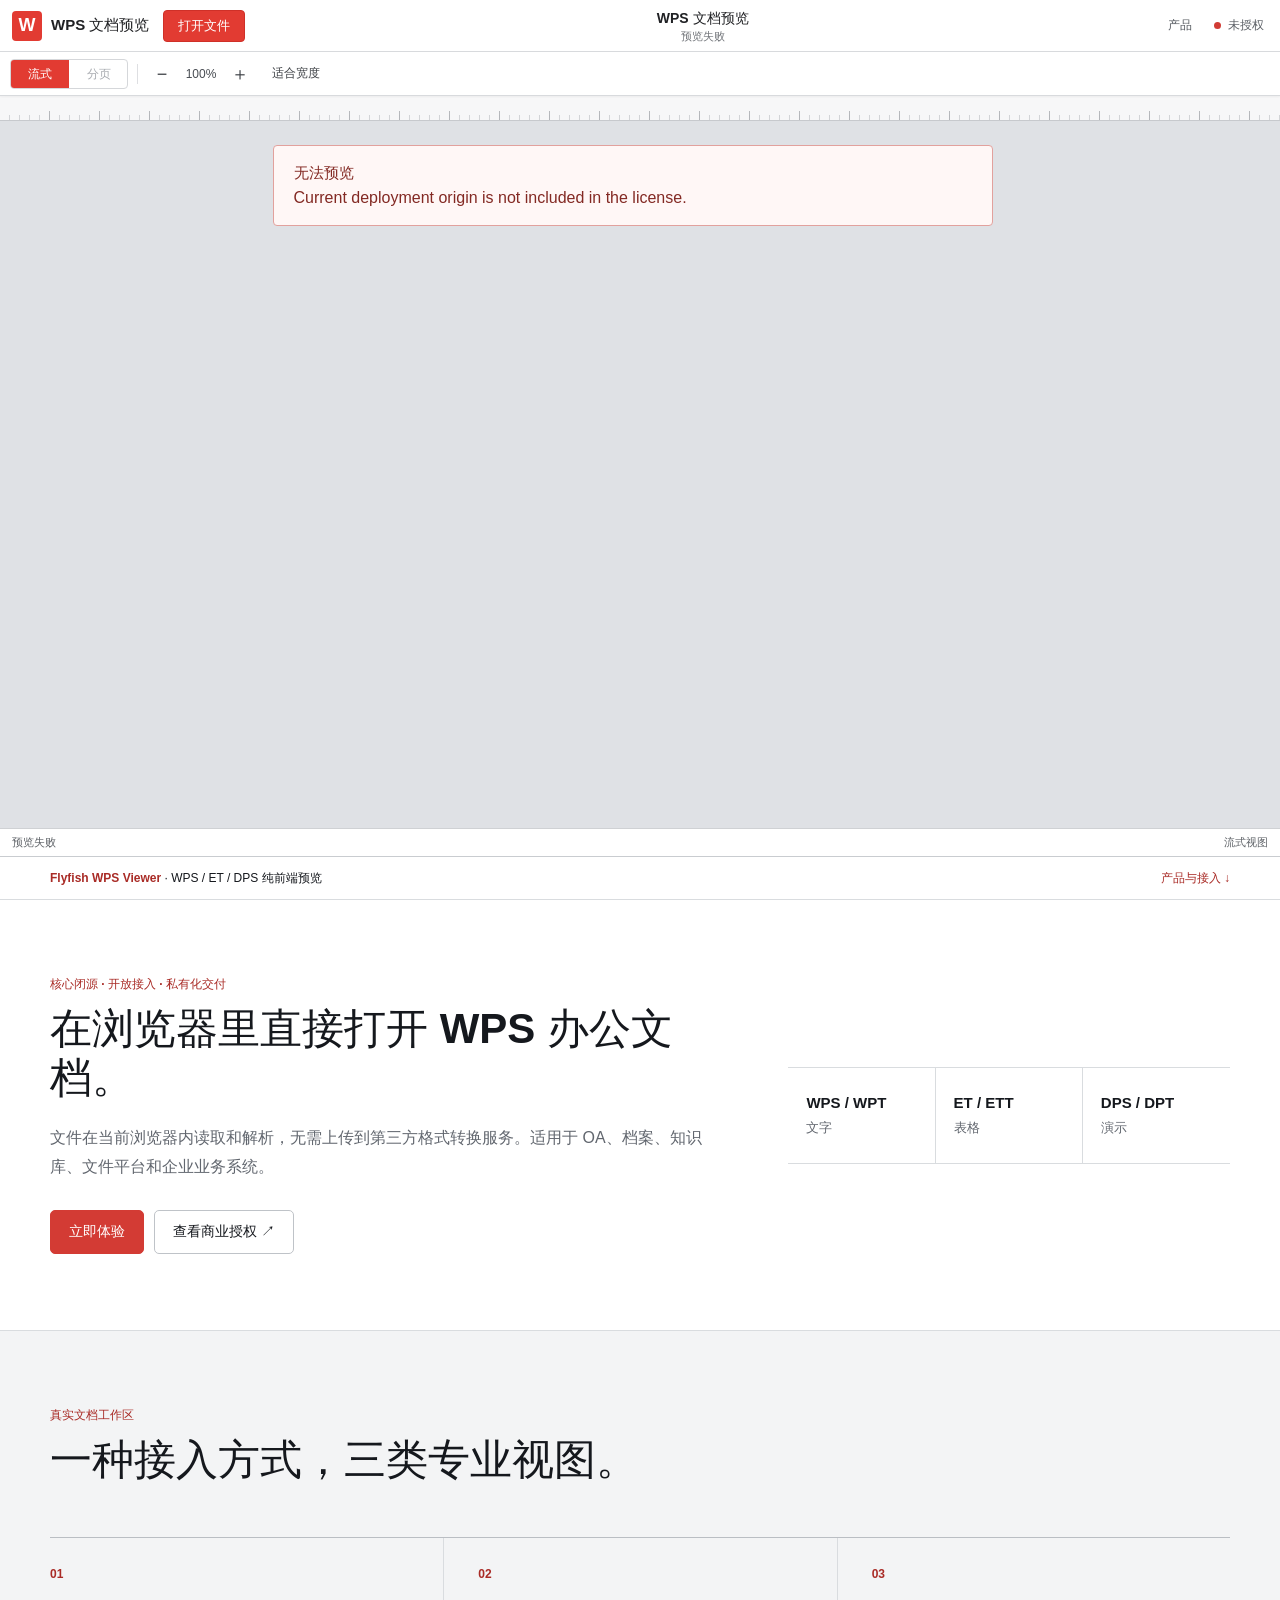
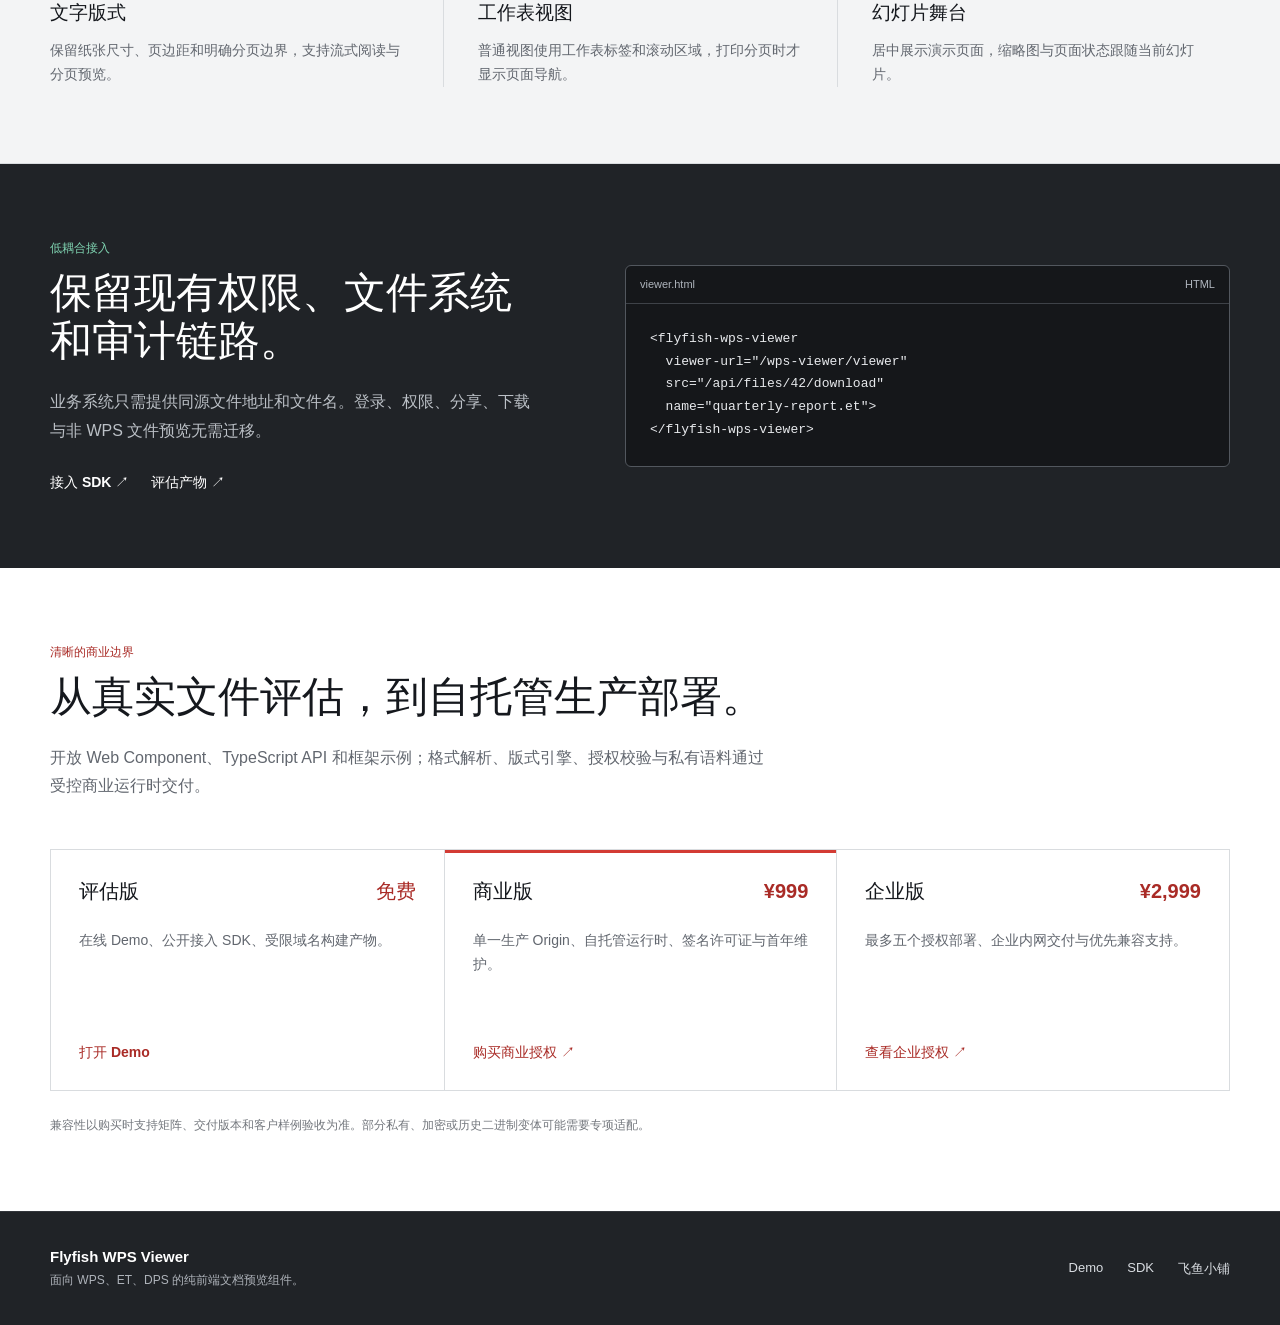
==== commit 7a123fcd: "release: correct self-hosted embed example" ====
--- a/index.html
+++ b/index.html
@@ -155,7 +155,7 @@
           <div class="code-window" aria-label="WPS Viewer 接入示例">
             <div class="code-window-bar"><span>viewer.html</span><span>HTML</span></div>
             <pre><code>&lt;flyfish-wps-viewer
-  viewer-url="https://wps.file-viewer.app/viewer"
+  viewer-url="/wps-viewer/viewer"
   src="/api/files/42/download"
   name="quarterly-report.et"&gt;
 &lt;/flyfish-wps-viewer&gt;</code></pre>
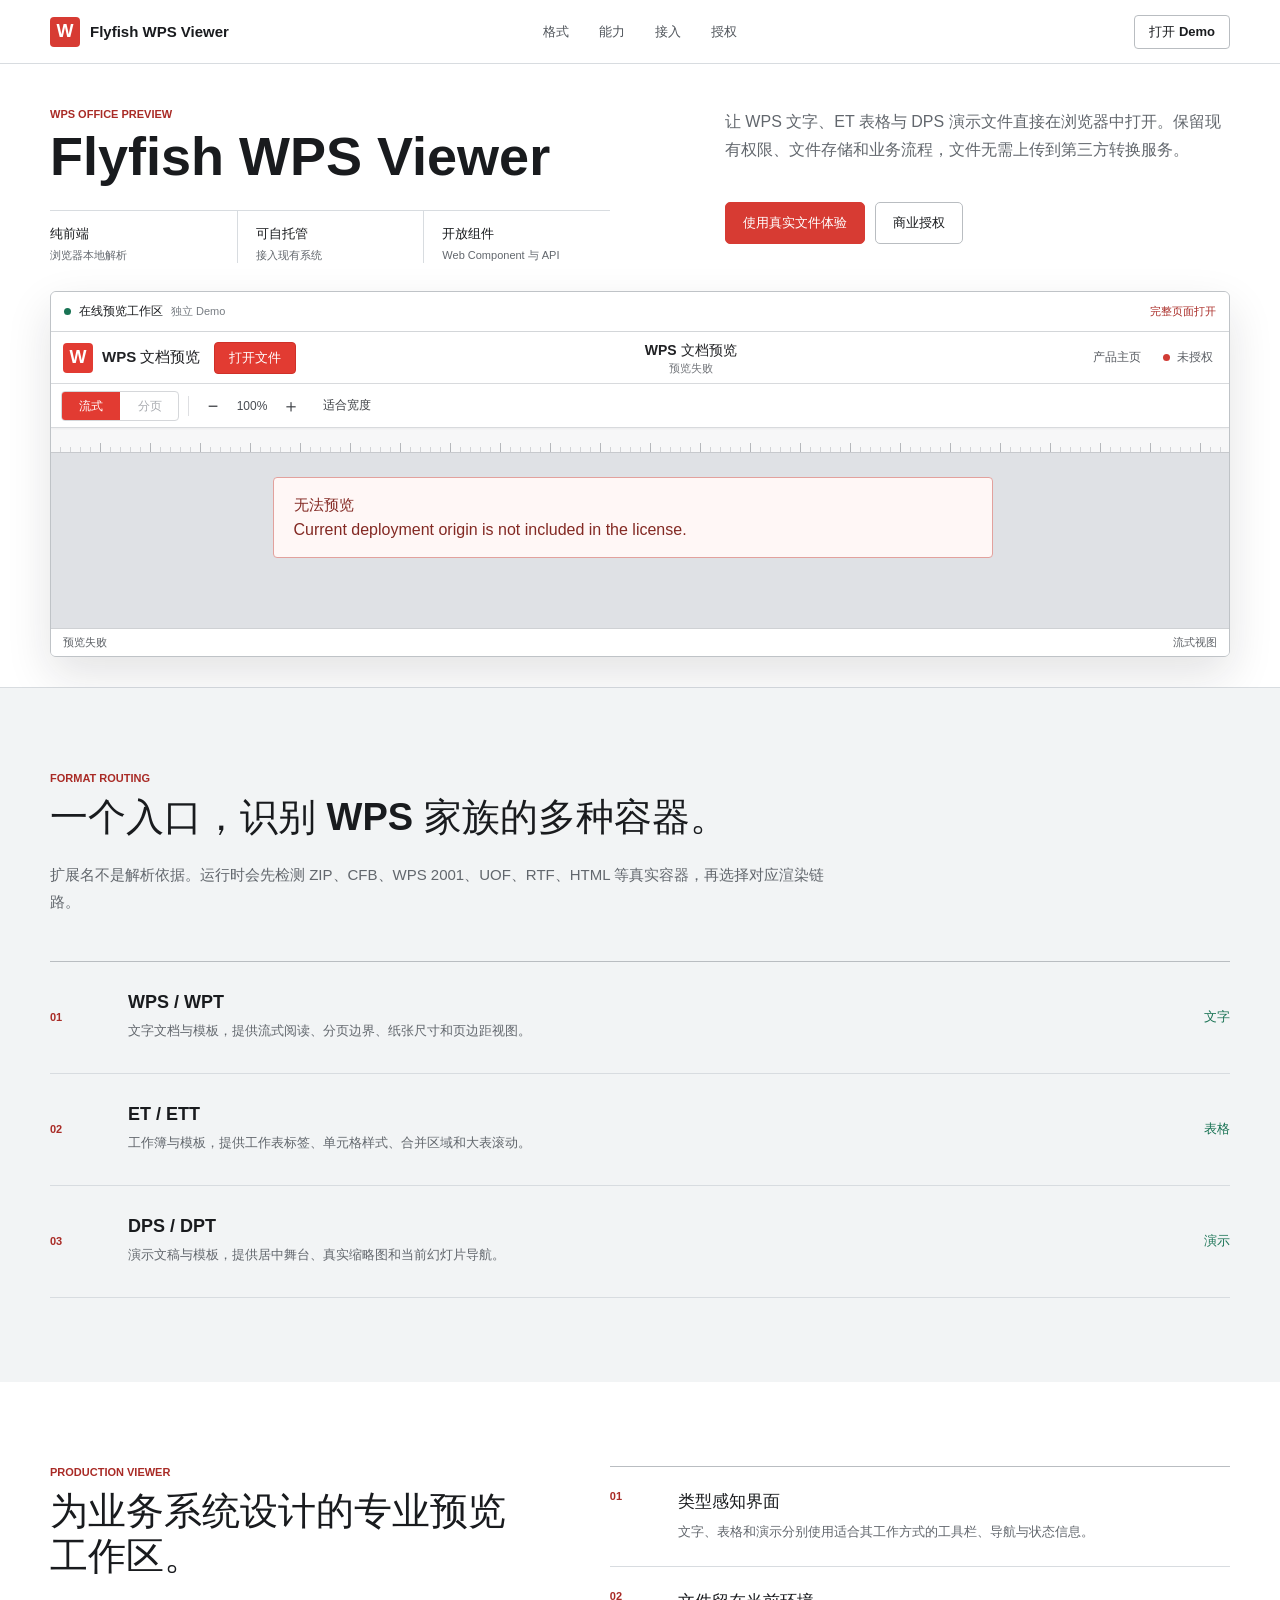
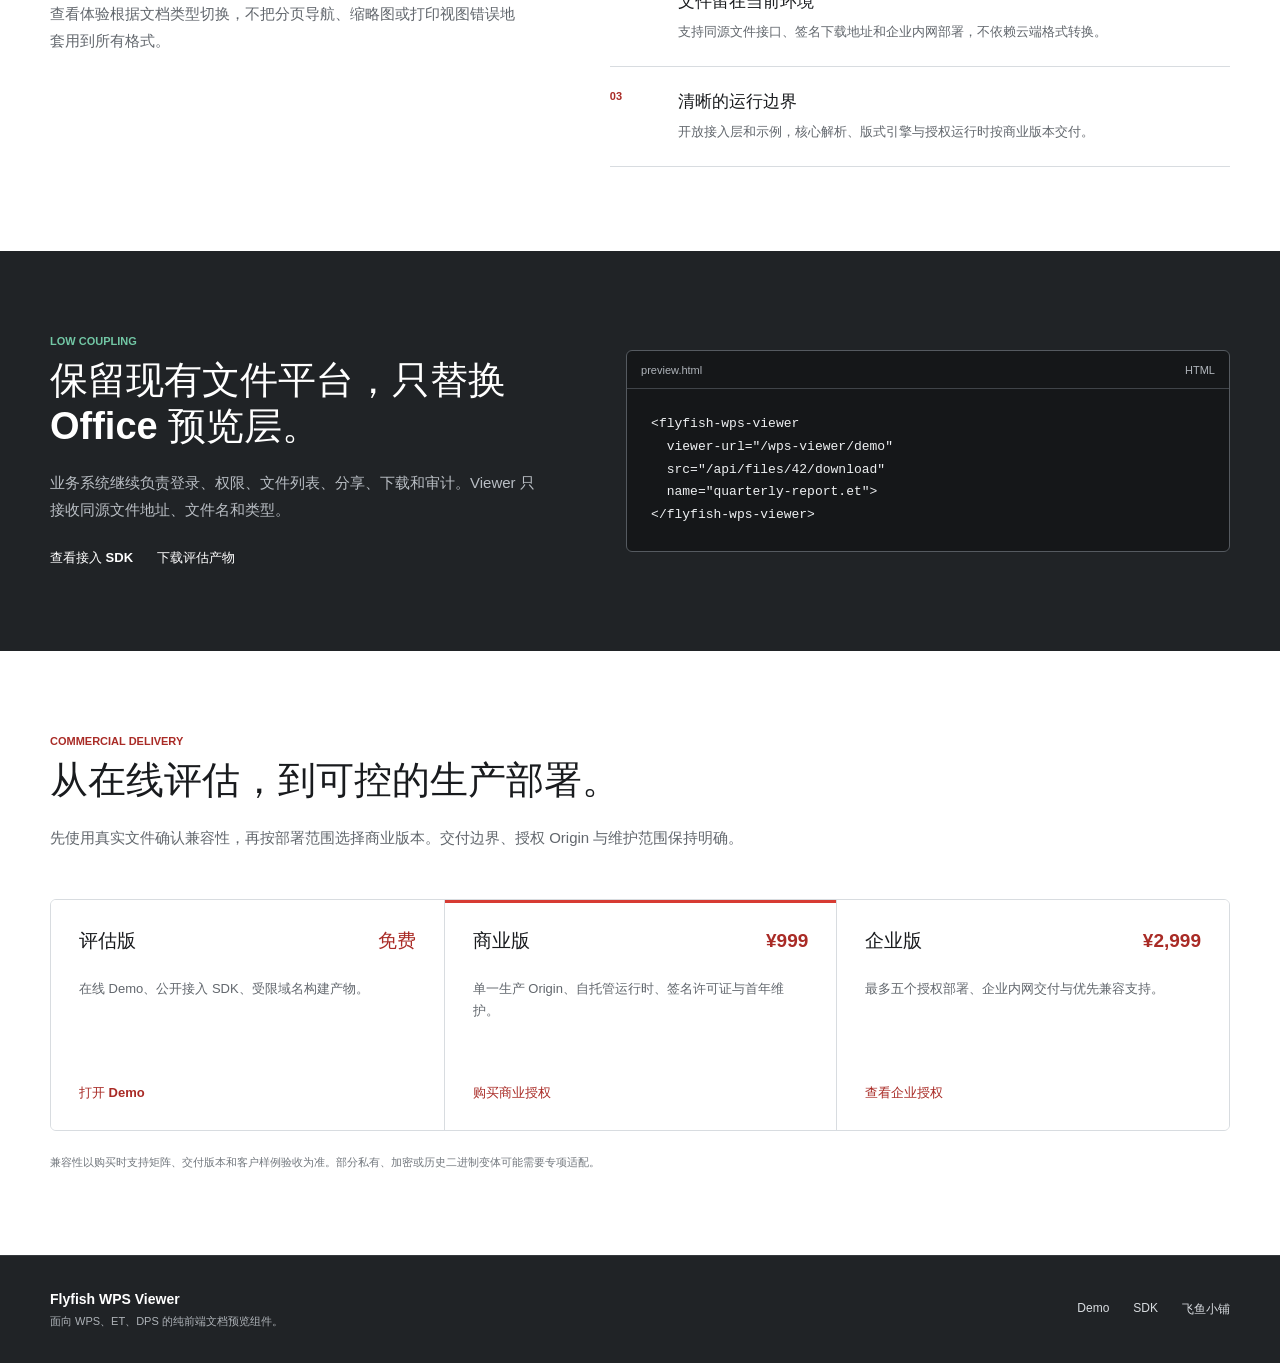
==== commit b2ae092e: "release: publish standalone homepage and demo" ====
--- a/index.html
+++ b/index.html
@@ -3,159 +3,108 @@
   <head>
     <meta charset="UTF-8" />
     <meta name="viewport" content="width=device-width, initial-scale=1.0" />
+    <meta name="theme-color" content="#ffffff" />
     <title>Flyfish WPS Viewer | WPS、ET、DPS 纯前端文档预览</title>
-    <meta name="description" content="在浏览器中直接预览 WPS 文字、ET 表格与 DPS 演示文件，支持纯前端解析、自托管部署和商业授权。" />
+    <meta name="description" content="面向企业文件系统的 WPS、ET、DPS 纯前端文档预览组件，支持自托管部署、开放接入与商业授权。" />
     <link rel="canonical" href="https://wps.file-viewer.app/" />
-    <script type="module" crossorigin src="/assets/index-BSgKCEjO.js"></script>
-    <link rel="stylesheet" crossorigin href="/assets/index-CXOLci6R.css">
+    <script type="module" crossorigin src="/assets/home-DVxCkYYa.js"></script>
+    <link rel="modulepreload" crossorigin href="/assets/modulepreload-polyfill-B5Qt9EMX.js">
+    <link rel="stylesheet" crossorigin href="/assets/home-l05fAWZT.css">
   </head>
   <body>
-    <main id="appShell" class="app-shell" data-view-mode="flow" data-sidebar-open="true" data-page-navigation="hidden">
-      <header class="app-header">
-        <a class="brand" href="#productOverview" aria-label="查看 Flyfish WPS Viewer 产品信息">
-          <div class="brand-mark" aria-hidden="true">W</div>
-          <strong>WPS 文档预览</strong>
+    <header class="site-header">
+      <div class="site-header-inner">
+        <a class="site-brand" href="/" aria-label="Flyfish WPS Viewer 首页">
+          <span class="site-brand-mark" aria-hidden="true">W</span>
+          <span>Flyfish WPS Viewer</span>
         </a>
-        <label class="open-file-button">
-          <input id="fileInput" type="file" accept=".wps,.wpt,.et,.ett,.dps,.dpt" />
-          <span>打开文件</span>
-        </label>
-        <div class="document-identity">
-          <h1 id="fileTitle">WPS 预览</h1>
-          <p id="fileMeta">等待文件</p>
-        </div>
-        <a class="app-product-link" href="#productOverview">产品</a>
-        <div id="licenseValue" class="license-state" title="正在验证 Office Preview 授权">
-          <span class="status-dot" aria-hidden="true"></span>
-          <span>验证中</span>
-        </div>
-      </header>
+        <nav class="site-nav" aria-label="产品导航">
+          <a href="#formats">格式</a>
+          <a href="#capabilities">能力</a>
+          <a href="#integration">接入</a>
+          <a href="#licensing">授权</a>
+        </nav>
+        <a class="header-demo-link" href="/demo">打开 Demo</a>
+      </div>
+    </header>
 
-      <nav class="viewer-toolbar" aria-label="文档视图工具栏">
-        <button id="sidebarToggle" class="icon-tool" type="button" title="显示或隐藏侧栏" aria-label="显示或隐藏侧栏" aria-pressed="true" hidden>☰</button>
-        <span class="toolbar-separator" data-sidebar-separator aria-hidden="true" hidden></span>
-        <div class="segmented-control" role="group" aria-label="预览视图">
-          <button id="flowViewButton" type="button" data-view="flow" aria-pressed="true">流式</button>
-          <button id="pagedViewButton" type="button" data-view="paged" aria-pressed="false">分页</button>
-        </div>
-        <span class="toolbar-separator" aria-hidden="true"></span>
-        <div class="zoom-control" role="group" aria-label="缩放">
-          <button id="zoomOutButton" class="icon-tool" type="button" title="缩小" aria-label="缩小">−</button>
-          <output id="zoomValue" aria-live="polite">100%</output>
-          <button id="zoomInButton" class="icon-tool" type="button" title="放大" aria-label="放大">＋</button>
-        </div>
-        <button id="fitWidthButton" class="toolbar-command" type="button" title="按可用宽度缩放">适合宽度</button>
-        <div class="toolbar-spacer"></div>
-        <div class="page-navigation" role="group" aria-label="页面导航" hidden>
-          <button id="previousPageButton" class="icon-tool" type="button" title="上一页" aria-label="上一页">‹</button>
-          <span id="pageIndicator">1 / 1</span>
-          <button id="nextPageButton" class="icon-tool" type="button" title="下一页" aria-label="下一页">›</button>
-        </div>
-      </nav>
+    <main>
+      <section class="hero" aria-labelledby="heroTitle">
+        <div class="hero-inner">
+          <div class="hero-copy">
+            <p class="eyebrow">WPS OFFICE PREVIEW</p>
+            <h1 id="heroTitle">Flyfish WPS Viewer</h1>
+            <p class="hero-lead">让 WPS 文字、ET 表格与 DPS 演示文件直接在浏览器中打开。保留现有权限、文件存储和业务流程，文件无需上传到第三方转换服务。</p>
+            <div class="hero-actions">
+              <a class="button button-primary" href="/demo">使用真实文件体验</a>
+              <a class="button button-secondary" href="https://dev.flyfish.group/shop/item/1016" target="_blank" rel="noreferrer">商业授权</a>
+            </div>
+            <dl class="hero-facts" aria-label="产品特性">
+              <div><dt>纯前端</dt><dd>浏览器本地解析</dd></div>
+              <div><dt>可自托管</dt><dd>接入现有系统</dd></div>
+              <div><dt>开放组件</dt><dd>Web Component 与 API</dd></div>
+            </dl>
+          </div>
 
-      <div class="viewer-body">
-        <aside class="document-panel" aria-label="文档导航" hidden>
-          <div class="panel-tabs" role="tablist" aria-label="侧栏视图">
-            <button id="pagesTab" type="button" role="tab" aria-selected="true" aria-controls="pagesPanel">页面</button>
-            <button id="infoTab" type="button" role="tab" aria-selected="false" aria-controls="infoPanel">信息</button>
-          </div>
-          <section id="pagesPanel" class="panel-content pages-panel" role="tabpanel" aria-labelledby="pagesTab">
-            <ol id="pageList" class="page-list" aria-label="页面列表"></ol>
-          </section>
-          <section id="infoPanel" class="panel-content info-panel" role="tabpanel" aria-labelledby="infoTab" hidden>
-            <label class="field-label" for="sampleSelect">测试样例</label>
-            <select id="sampleSelect">
-              <option value="" disabled>选择样例</option>
-              <option value="legacy">WPS 2001 文档</option>
-              <option value="zip">WPS ZIP 文档</option>
-              <option value="et">ET 表格</option>
-              <option value="dps">DPS 演示</option>
-              <option value="uof">UOF 文档</option>
-              <option value="rtf">RTF 文档</option>
-              <option value="html">HTML 文档</option>
-              <option value="mhtml">MHTML 文档</option>
-            </select>
-            <dl class="facts">
-              <div><dt>容器</dt><dd id="containerValue">-</dd></div>
-              <div><dt>引擎</dt><dd id="engineValue">-</dd></div>
-              <div><dt>保真</dt><dd id="fidelityValue">-</dd></div>
-              <div><dt>纸张</dt><dd id="pageSizeValue">-</dd></div>
-              <div><dt>提示</dt><dd id="warningValue">0</dd></div>
-            </dl>
-          </section>
-        </aside>
-
-        <section class="document-stage" aria-label="文档预览区">
-          <div id="horizontalRuler" class="horizontal-ruler" aria-hidden="true"></div>
-          <div id="workspaceScroll" class="workspace-scroll">
-            <section id="preview" class="preview" aria-live="polite"></section>
-          </div>
-        </section>
-      </div>
-
-      <footer class="statusbar">
-        <span id="statusMessage">就绪</span>
-        <span class="statusbar-spacer"></span>
-        <span id="pageStatus" hidden>第 1 页，共 1 页</span>
-        <span id="paperStatus" hidden>纸张 -</span>
-        <span id="viewStatus">流式视图</span>
-      </footer>
-    </main>
-
-    <div class="product-home">
-      <a class="product-ribbon" href="#productOverview">
-        <span><strong>Flyfish WPS Viewer</strong> · WPS / ET / DPS 纯前端预览</span>
-        <span>产品与接入 ↓</span>
-      </a>
-
-      <section id="productOverview" class="product-section product-intro" aria-labelledby="productTitle">
-        <div class="product-inner product-intro-layout">
-          <div>
-            <p class="product-kicker">核心闭源 · 开放接入 · 私有化交付</p>
-            <h2 id="productTitle">在浏览器里直接打开 WPS 办公文档。</h2>
-            <p class="product-lead">文件在当前浏览器内读取和解析，无需上传到第三方格式转换服务。适用于 OA、档案、知识库、文件平台和企业业务系统。</p>
-            <div class="product-actions">
-              <a class="product-button product-button-primary" href="#appShell">立即体验</a>
-              <a class="product-button" href="https://dev.flyfish.group/shop/item/1016" target="_blank" rel="noreferrer">查看商业授权 ↗</a>
+          <div class="demo-embed" data-demo-embed>
+            <div class="demo-embed-bar">
+              <div class="demo-embed-title">
+                <span class="live-indicator" aria-hidden="true"></span>
+                <strong>在线预览工作区</strong>
+                <span>独立 Demo</span>
+              </div>
+              <a href="/demo" aria-label="在完整页面打开 Demo">完整页面打开</a>
             </div>
-          </div>
-          <dl class="format-matrix" aria-label="支持的 WPS 文件系列">
-            <div><dt>WPS / WPT</dt><dd>文字</dd></div>
-            <div><dt>ET / ETT</dt><dd>表格</dd></div>
-            <div><dt>DPS / DPT</dt><dd>演示</dd></div>
-          </dl>
-        </div>
-      </section>
-
-      <section class="product-section product-capabilities" aria-labelledby="capabilityTitle">
-        <div class="product-inner">
-          <div class="product-heading">
-            <p class="product-kicker">真实文档工作区</p>
-            <h2 id="capabilityTitle">一种接入方式，三类专业视图。</h2>
-          </div>
-          <div class="capability-list">
-            <article><span>01</span><h3>文字版式</h3><p>保留纸张尺寸、页边距和明确分页边界，支持流式阅读与分页预览。</p></article>
-            <article><span>02</span><h3>工作表视图</h3><p>普通视图使用工作表标签和滚动区域，打印分页时才显示页面导航。</p></article>
-            <article><span>03</span><h3>幻灯片舞台</h3><p>居中展示演示页面，缩略图与页面状态跟随当前幻灯片。</p></article>
+            <iframe src="/demo" title="Flyfish WPS Viewer 在线 Demo" loading="eager"></iframe>
           </div>
         </div>
       </section>
 
-      <section id="integration" class="product-section integration-band" aria-labelledby="integrationTitle">
-        <div class="product-inner integration-layout">
+      <section id="formats" class="section formats-section" aria-labelledby="formatsTitle">
+        <div class="section-inner">
+          <div class="section-heading">
+            <p class="eyebrow">FORMAT ROUTING</p>
+            <h2 id="formatsTitle">一个入口，识别 WPS 家族的多种容器。</h2>
+            <p>扩展名不是解析依据。运行时会先检测 ZIP、CFB、WPS 2001、UOF、RTF、HTML 等真实容器，再选择对应渲染链路。</p>
+          </div>
+          <div class="format-table" role="table" aria-label="格式支持矩阵">
+            <article role="row"><span>01</span><div><h3>WPS / WPT</h3><p>文字文档与模板，提供流式阅读、分页边界、纸张尺寸和页边距视图。</p></div><strong>文字</strong></article>
+            <article role="row"><span>02</span><div><h3>ET / ETT</h3><p>工作簿与模板，提供工作表标签、单元格样式、合并区域和大表滚动。</p></div><strong>表格</strong></article>
+            <article role="row"><span>03</span><div><h3>DPS / DPT</h3><p>演示文稿与模板，提供居中舞台、真实缩略图和当前幻灯片导航。</p></div><strong>演示</strong></article>
+          </div>
+        </div>
+      </section>
+
+      <section id="capabilities" class="section capabilities-section" aria-labelledby="capabilitiesTitle">
+        <div class="section-inner capability-layout">
+          <div class="section-heading capability-heading">
+            <p class="eyebrow">PRODUCTION VIEWER</p>
+            <h2 id="capabilitiesTitle">为业务系统设计的专业预览工作区。</h2>
+            <p>查看体验根据文档类型切换，不把分页导航、缩略图或打印视图错误地套用到所有格式。</p>
+          </div>
+          <ol class="capability-list">
+            <li><span>01</span><div><h3>类型感知界面</h3><p>文字、表格和演示分别使用适合其工作方式的工具栏、导航与状态信息。</p></div></li>
+            <li><span>02</span><div><h3>文件留在当前环境</h3><p>支持同源文件接口、签名下载地址和企业内网部署，不依赖云端格式转换。</p></div></li>
+            <li><span>03</span><div><h3>清晰的运行边界</h3><p>开放接入层和示例，核心解析、版式引擎与授权运行时按商业版本交付。</p></div></li>
+          </ol>
+        </div>
+      </section>
+
+      <section id="integration" class="section integration-section" aria-labelledby="integrationTitle">
+        <div class="section-inner integration-layout">
           <div class="integration-copy">
-            <p class="product-kicker">低耦合接入</p>
-            <h2 id="integrationTitle">保留现有权限、文件系统和审计链路。</h2>
-            <p>业务系统只需提供同源文件地址和文件名。登录、权限、分享、下载与非 WPS 文件预览无需迁移。</p>
-            <div class="integration-links">
-              <a href="https://github.com/flyfish-dev/wps-viewer-integration" target="_blank" rel="noreferrer">接入 SDK ↗</a>
-              <a href="https://github.com/flyfish-dev/wps-viewer-js/releases" target="_blank" rel="noreferrer">评估产物 ↗</a>
+            <p class="eyebrow">LOW COUPLING</p>
+            <h2 id="integrationTitle">保留现有文件平台，只替换 Office 预览层。</h2>
+            <p>业务系统继续负责登录、权限、文件列表、分享、下载和审计。Viewer 只接收同源文件地址、文件名和类型。</p>
+            <div class="text-links">
+              <a href="https://github.com/flyfish-dev/wps-viewer-integration" target="_blank" rel="noreferrer">查看接入 SDK</a>
+              <a href="https://github.com/flyfish-dev/wps-viewer-js/releases" target="_blank" rel="noreferrer">下载评估产物</a>
             </div>
           </div>
-          <div class="code-window" aria-label="WPS Viewer 接入示例">
-            <div class="code-window-bar"><span>viewer.html</span><span>HTML</span></div>
+          <div class="code-panel" aria-label="WPS Viewer 接入示例">
+            <div class="code-panel-bar"><span>preview.html</span><span>HTML</span></div>
             <pre><code>&lt;flyfish-wps-viewer
-  viewer-url="/wps-viewer/viewer"
+  viewer-url="/wps-viewer/demo"
   src="/api/files/42/download"
   name="quarterly-report.et"&gt;
 &lt;/flyfish-wps-viewer&gt;</code></pre>
@@ -163,28 +112,28 @@
         </div>
       </section>
 
-      <section id="licensing" class="product-section licensing-section" aria-labelledby="licensingTitle">
-        <div class="product-inner">
-          <div class="product-heading licensing-heading">
-            <p class="product-kicker">清晰的商业边界</p>
-            <h2 id="licensingTitle">从真实文件评估，到自托管生产部署。</h2>
-            <p>开放 Web Component、TypeScript API 和框架示例；格式解析、版式引擎、授权校验与私有语料通过受控商业运行时交付。</p>
+      <section id="licensing" class="section licensing-section" aria-labelledby="licensingTitle">
+        <div class="section-inner">
+          <div class="section-heading licensing-heading">
+            <p class="eyebrow">COMMERCIAL DELIVERY</p>
+            <h2 id="licensingTitle">从在线评估，到可控的生产部署。</h2>
+            <p>先使用真实文件确认兼容性，再按部署范围选择商业版本。交付边界、授权 Origin 与维护范围保持明确。</p>
           </div>
-          <div class="license-matrix" role="table" aria-label="WPS Viewer 授权版本">
-            <div class="license-column" role="row"><div><strong>评估版</strong><span>免费</span></div><p>在线 Demo、公开接入 SDK、受限域名构建产物。</p><a href="#appShell">打开 Demo</a></div>
-            <div class="license-column license-column-featured" role="row"><div><strong>商业版</strong><span>¥999</span></div><p>单一生产 Origin、自托管运行时、签名许可证与首年维护。</p><a href="https://dev.flyfish.group/shop/item/1016" target="_blank" rel="noreferrer">购买商业授权 ↗</a></div>
-            <div class="license-column" role="row"><div><strong>企业版</strong><span>¥2,999</span></div><p>最多五个授权部署、企业内网交付与优先兼容支持。</p><a href="https://dev.flyfish.group/shop/item/1016" target="_blank" rel="noreferrer">查看企业授权 ↗</a></div>
+          <div class="license-grid">
+            <article><header><h3>评估版</h3><strong>免费</strong></header><p>在线 Demo、公开接入 SDK、受限域名构建产物。</p><a href="/demo">打开 Demo</a></article>
+            <article class="license-featured"><header><h3>商业版</h3><strong>¥999</strong></header><p>单一生产 Origin、自托管运行时、签名许可证与首年维护。</p><a href="https://dev.flyfish.group/shop/item/1016" target="_blank" rel="noreferrer">购买商业授权</a></article>
+            <article><header><h3>企业版</h3><strong>¥2,999</strong></header><p>最多五个授权部署、企业内网交付与优先兼容支持。</p><a href="https://dev.flyfish.group/shop/item/1016" target="_blank" rel="noreferrer">查看企业授权</a></article>
           </div>
           <p class="scope-note">兼容性以购买时支持矩阵、交付版本和客户样例验收为准。部分私有、加密或历史二进制变体可能需要专项适配。</p>
         </div>
       </section>
+    </main>
 
-      <footer class="product-footer">
-        <div class="product-inner product-footer-layout">
-          <div><strong>Flyfish WPS Viewer</strong><p>面向 WPS、ET、DPS 的纯前端文档预览组件。</p></div>
-          <nav aria-label="产品资源"><a href="#appShell">Demo</a><a href="https://github.com/flyfish-dev/wps-viewer-integration" target="_blank" rel="noreferrer">SDK</a><a href="https://dev.flyfish.group/shop/item/1016" target="_blank" rel="noreferrer">飞鱼小铺</a></nav>
-        </div>
-      </footer>
-    </div>
+    <footer class="site-footer">
+      <div class="section-inner footer-layout">
+        <div><strong>Flyfish WPS Viewer</strong><p>面向 WPS、ET、DPS 的纯前端文档预览组件。</p></div>
+        <nav aria-label="产品资源"><a href="/demo">Demo</a><a href="https://github.com/flyfish-dev/wps-viewer-integration" target="_blank" rel="noreferrer">SDK</a><a href="https://dev.flyfish.group/shop/item/1016" target="_blank" rel="noreferrer">飞鱼小铺</a></nav>
+      </div>
+    </footer>
   </body>
 </html>
--- a/assets/home-l05fAWZT.css
+++ b/assets/home-l05fAWZT.css
@@ -0,0 +1 @@
+:root{color-scheme:light;color:#191b1e;background:#fff;font-family:-apple-system,BlinkMacSystemFont,Segoe UI,Microsoft YaHei,sans-serif;font-synthesis:none;--ink: #191b1e;--muted: #62676d;--line: #d8dce0;--paper: #ffffff;--surface: #f2f4f5;--red: #d73b33;--red-dark: #a92b26;--green: #197354;--charcoal: #202326}*{box-sizing:border-box;letter-spacing:0}html{scroll-behavior:smooth}html,body{width:100%;min-width:320px;min-height:100%;margin:0;overflow-x:clip}body{background:var(--paper)}a{color:inherit;text-decoration:none}a:focus-visible{outline:2px solid #2563eb;outline-offset:3px}.site-header{position:sticky;top:0;z-index:50;height:64px;border-bottom:1px solid var(--line);background:#fffffff5;-webkit-backdrop-filter:blur(14px);backdrop-filter:blur(14px)}.site-header-inner,.hero-inner,.section-inner{width:min(calc(100% - 48px),1180px);margin-inline:auto}.site-header-inner{display:grid;grid-template-columns:minmax(220px,1fr) auto minmax(220px,1fr);align-items:center;height:100%}.site-brand{display:inline-flex;align-items:center;gap:10px;width:fit-content;font-size:15px;font-weight:760;white-space:nowrap}.site-brand-mark{display:grid;place-items:center;width:30px;height:30px;border-radius:4px;background:var(--red);color:#fff;font-size:18px;font-weight:820}.site-nav{display:flex;align-items:center;justify-content:center;gap:30px;color:#50555b;font-size:13px}.site-nav a:hover,.site-nav a:focus-visible{color:var(--red-dark)}.header-demo-link{justify-self:end;display:inline-flex;align-items:center;justify-content:center;min-height:34px;padding:0 14px;border:1px solid #b9bdc1;border-radius:4px;font-size:13px;font-weight:720}.header-demo-link:hover,.header-demo-link:focus-visible{border-color:var(--red);color:var(--red-dark)}.hero{border-bottom:1px solid var(--line);background:var(--paper)}.hero-inner{padding:44px 0 30px}.hero-copy{display:grid;grid-template-columns:minmax(0,1.08fr) minmax(360px,.92fr);grid-template-rows:auto auto auto;column-gap:82px;align-items:start}.eyebrow{margin:0;color:var(--red-dark);font-size:11px;font-weight:820}.hero-copy>.eyebrow{grid-column:1;grid-row:1}.hero h1{grid-column:1;grid-row:2;margin:9px 0 0;font-size:54px;line-height:1.02;font-weight:780}.hero-lead{grid-column:2;grid-row:1 / span 2;margin:0;color:var(--muted);font-size:16px;line-height:1.75}.hero-actions{grid-column:2;grid-row:3;display:flex;flex-wrap:wrap;gap:10px;margin-top:18px}.button{display:inline-flex;align-items:center;justify-content:center;min-height:42px;padding:0 17px;border:1px solid #b9bdc1;border-radius:5px;font-size:13px;font-weight:760}.button-primary{border-color:var(--red);background:var(--red);color:#fff}.button-primary:hover,.button-primary:focus-visible{border-color:var(--red-dark);background:var(--red-dark)}.button-secondary:hover,.button-secondary:focus-visible{border-color:var(--red);color:var(--red-dark)}.hero-facts{grid-column:1 / -1;grid-row:3;display:grid;grid-template-columns:repeat(3,minmax(0,1fr));width:min(560px,100%);margin:26px 0 0;border-top:1px solid var(--line)}.hero-facts div{min-width:0;padding:14px 18px 0 0}.hero-facts div+div{padding-left:18px;border-left:1px solid var(--line)}.hero-facts dt{font-size:13px;font-weight:760}.hero-facts dd{margin:5px 0 0;color:var(--muted);font-size:11px}.demo-embed{margin-top:28px;overflow:hidden;border:1px solid #bfc3c7;border-radius:6px;background:#e6e8ea;box-shadow:0 18px 46px #191b1e1f}.demo-embed-bar{display:flex;align-items:center;justify-content:space-between;height:40px;padding:0 13px;border-bottom:1px solid #d3d6d9;background:#fff;color:#54595f;font-size:11px}.demo-embed-title{display:flex;align-items:center;gap:8px;min-width:0}.demo-embed-title strong{color:var(--ink);font-size:12px}.demo-embed-title span:last-child{color:#777c82}.live-indicator{width:7px;height:7px;flex:0 0 auto;border-radius:50%;background:#c08a20}.demo-embed[data-ready=true] .live-indicator{background:var(--green)}.demo-embed-bar>a{color:var(--red-dark);font-weight:760}.demo-embed iframe{display:block;width:100%;height:clamp(300px,36vh,380px);border:0;background:#f3f4f5}.section{padding:84px 0}.section-heading{max-width:800px}.section-heading h2,.integration-copy h2{margin:11px 0 0;font-size:38px;line-height:1.2}.section-heading>p:last-child,.integration-copy>p:last-of-type{margin:20px 0 0;color:var(--muted);font-size:15px;line-height:1.8}.formats-section{background:var(--surface)}.format-table{margin-top:46px;border-top:1px solid #b9bdc1}.format-table article{display:grid;grid-template-columns:54px minmax(0,1fr) 82px;align-items:center;gap:24px;min-height:112px;border-bottom:1px solid var(--line)}.format-table article>span{color:var(--red-dark);font-size:11px;font-weight:820}.format-table h3,.format-table p{margin:0}.format-table h3{font-size:18px}.format-table p{margin-top:7px;color:var(--muted);font-size:13px;line-height:1.65}.format-table article>strong{justify-self:end;color:var(--green);font-size:13px}.capabilities-section{background:var(--paper)}.capability-layout{display:grid;grid-template-columns:minmax(0,.86fr) minmax(440px,1.14fr);gap:92px;align-items:start}.capability-list{margin:0;padding:0;border-top:1px solid #b9bdc1;list-style:none}.capability-list li{display:grid;grid-template-columns:48px minmax(0,1fr);gap:20px;padding:23px 0;border-bottom:1px solid var(--line)}.capability-list li>span{color:var(--red-dark);font-size:11px;font-weight:820}.capability-list h3,.capability-list p{margin:0}.capability-list h3{font-size:17px}.capability-list p{margin-top:8px;color:var(--muted);font-size:13px;line-height:1.7}.integration-section{background:var(--charcoal);color:#fff}.integration-layout{display:grid;grid-template-columns:minmax(0,.9fr) minmax(460px,1.1fr);align-items:center;gap:82px}.integration-copy .eyebrow{color:#72c7a5}.integration-copy>p:last-of-type{color:#b9bec4}.text-links{display:flex;flex-wrap:wrap;gap:24px;margin-top:26px;font-size:13px;font-weight:740}.text-links a:hover,.text-links a:focus-visible{color:#72c7a5}.code-panel{overflow:hidden;border:1px solid #555a60;border-radius:6px;background:#151719}.code-panel-bar{display:flex;align-items:center;justify-content:space-between;height:38px;padding:0 14px;border-bottom:1px solid #404449;color:#aeb3b9;font-size:11px}.code-panel pre{margin:0;padding:24px;overflow:auto;color:#eef0f2;font:13px/1.75 ui-monospace,SFMono-Regular,Menlo,Consolas,monospace}.licensing-section{background:var(--paper)}.licensing-heading{max-width:820px}.license-grid{display:grid;grid-template-columns:repeat(3,minmax(0,1fr));margin-top:48px;border:1px solid var(--line);border-radius:6px;overflow:hidden}.license-grid article{display:grid;grid-template-rows:auto 1fr auto;min-width:0;min-height:230px;padding:28px;background:#fff}.license-grid article+article{border-left:1px solid var(--line)}.license-grid .license-featured{box-shadow:inset 0 3px 0 var(--red)}.license-grid header{display:flex;align-items:baseline;justify-content:space-between;gap:20px}.license-grid h3,.license-grid p{margin:0}.license-grid h3,.license-grid strong{font-size:19px}.license-grid strong,.license-grid a{color:var(--red-dark)}.license-grid p{margin:24px 0;color:var(--muted);font-size:13px;line-height:1.7}.license-grid a{width:fit-content;font-size:13px;font-weight:760}.scope-note{margin:22px 0 0;color:#73787e;font-size:11px;line-height:1.7}.site-footer{padding:34px 0;border-top:1px solid #34383c;background:var(--charcoal);color:#fff}.footer-layout{display:flex;align-items:center;justify-content:space-between;gap:32px}.site-footer strong{font-size:14px}.site-footer p{margin:6px 0 0;color:#aeb3b8;font-size:11px}.site-footer nav{display:flex;gap:24px;color:#d9dde1;font-size:12px}@media(max-width:920px){.site-header-inner{grid-template-columns:1fr auto}.site-nav{display:none}.hero-copy,.capability-layout,.integration-layout{grid-template-columns:minmax(0,1fr);gap:0}.hero-copy>.eyebrow,.hero h1,.hero-lead,.hero-actions,.hero-facts{grid-column:1;grid-row:auto}.hero-lead{margin-top:20px}.hero-facts{width:100%}.capability-list,.code-panel{margin-top:42px}.license-grid{grid-template-columns:minmax(0,1fr)}.license-grid article+article{border-top:1px solid var(--line);border-left:0}}@media(max-width:620px){.site-header{height:56px}.site-header-inner,.hero-inner,.section-inner{width:min(calc(100% - 30px),1180px)}.site-brand{font-size:13px}.site-brand-mark{width:28px;height:28px;font-size:16px}.header-demo-link{min-height:32px;padding-inline:11px;font-size:12px}.hero-inner{padding:30px 0 24px}.hero h1{font-size:38px}.hero-lead{font-size:14px}.hero-facts{grid-template-columns:minmax(0,1fr)}.hero-facts div,.hero-facts div+div{display:grid;grid-template-columns:92px minmax(0,1fr);align-items:baseline;padding:10px 0;border-left:0;border-bottom:1px solid var(--line)}.hero-facts dd{margin:0}.demo-embed{margin-top:20px}.demo-embed-title span:last-child{display:none}.demo-embed iframe{height:210px}.section{padding:58px 0}.formats-section{padding-top:32px}.section-heading h2,.integration-copy h2{font-size:30px}.format-table article{grid-template-columns:34px minmax(0,1fr);gap:14px;padding:18px 0}.format-table article>strong{display:none}.code-panel pre{padding:18px;font-size:11px}.license-grid article{min-height:210px;padding:23px}.footer-layout{align-items:flex-start;flex-direction:column}}
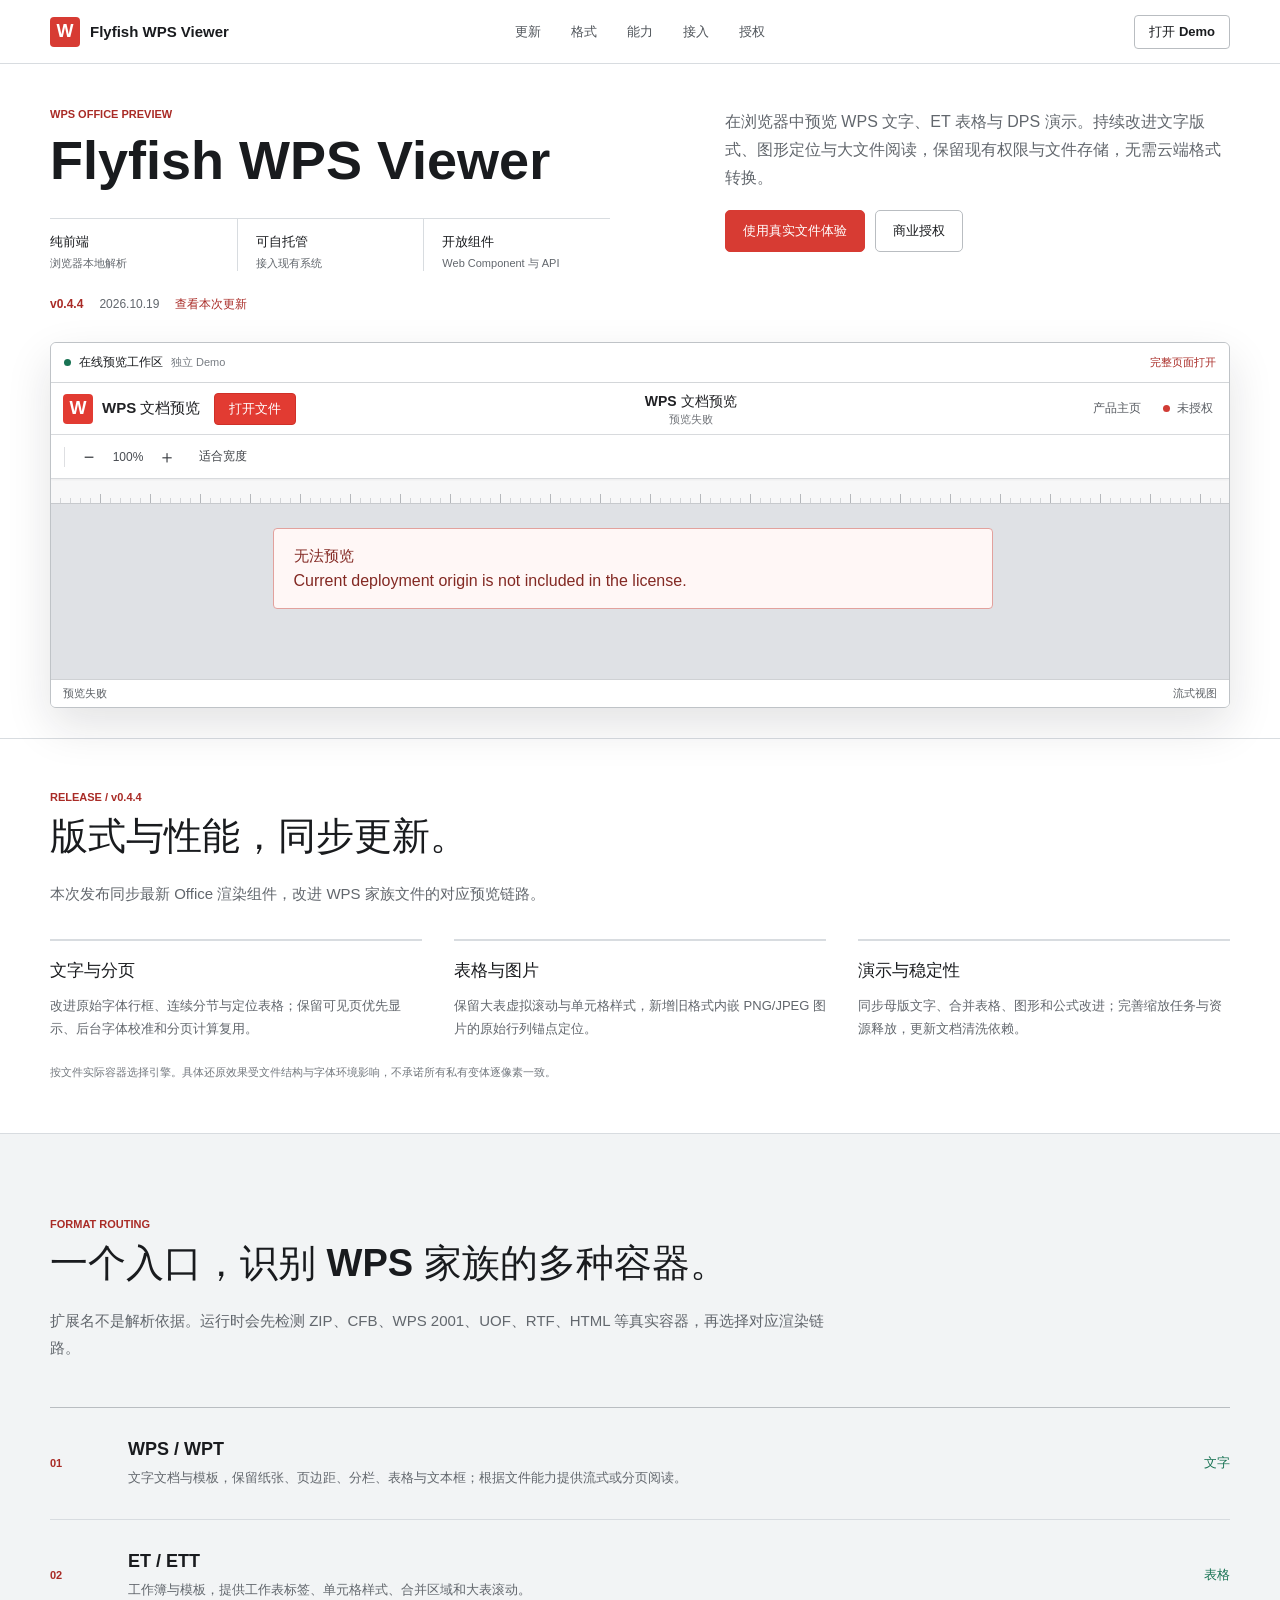
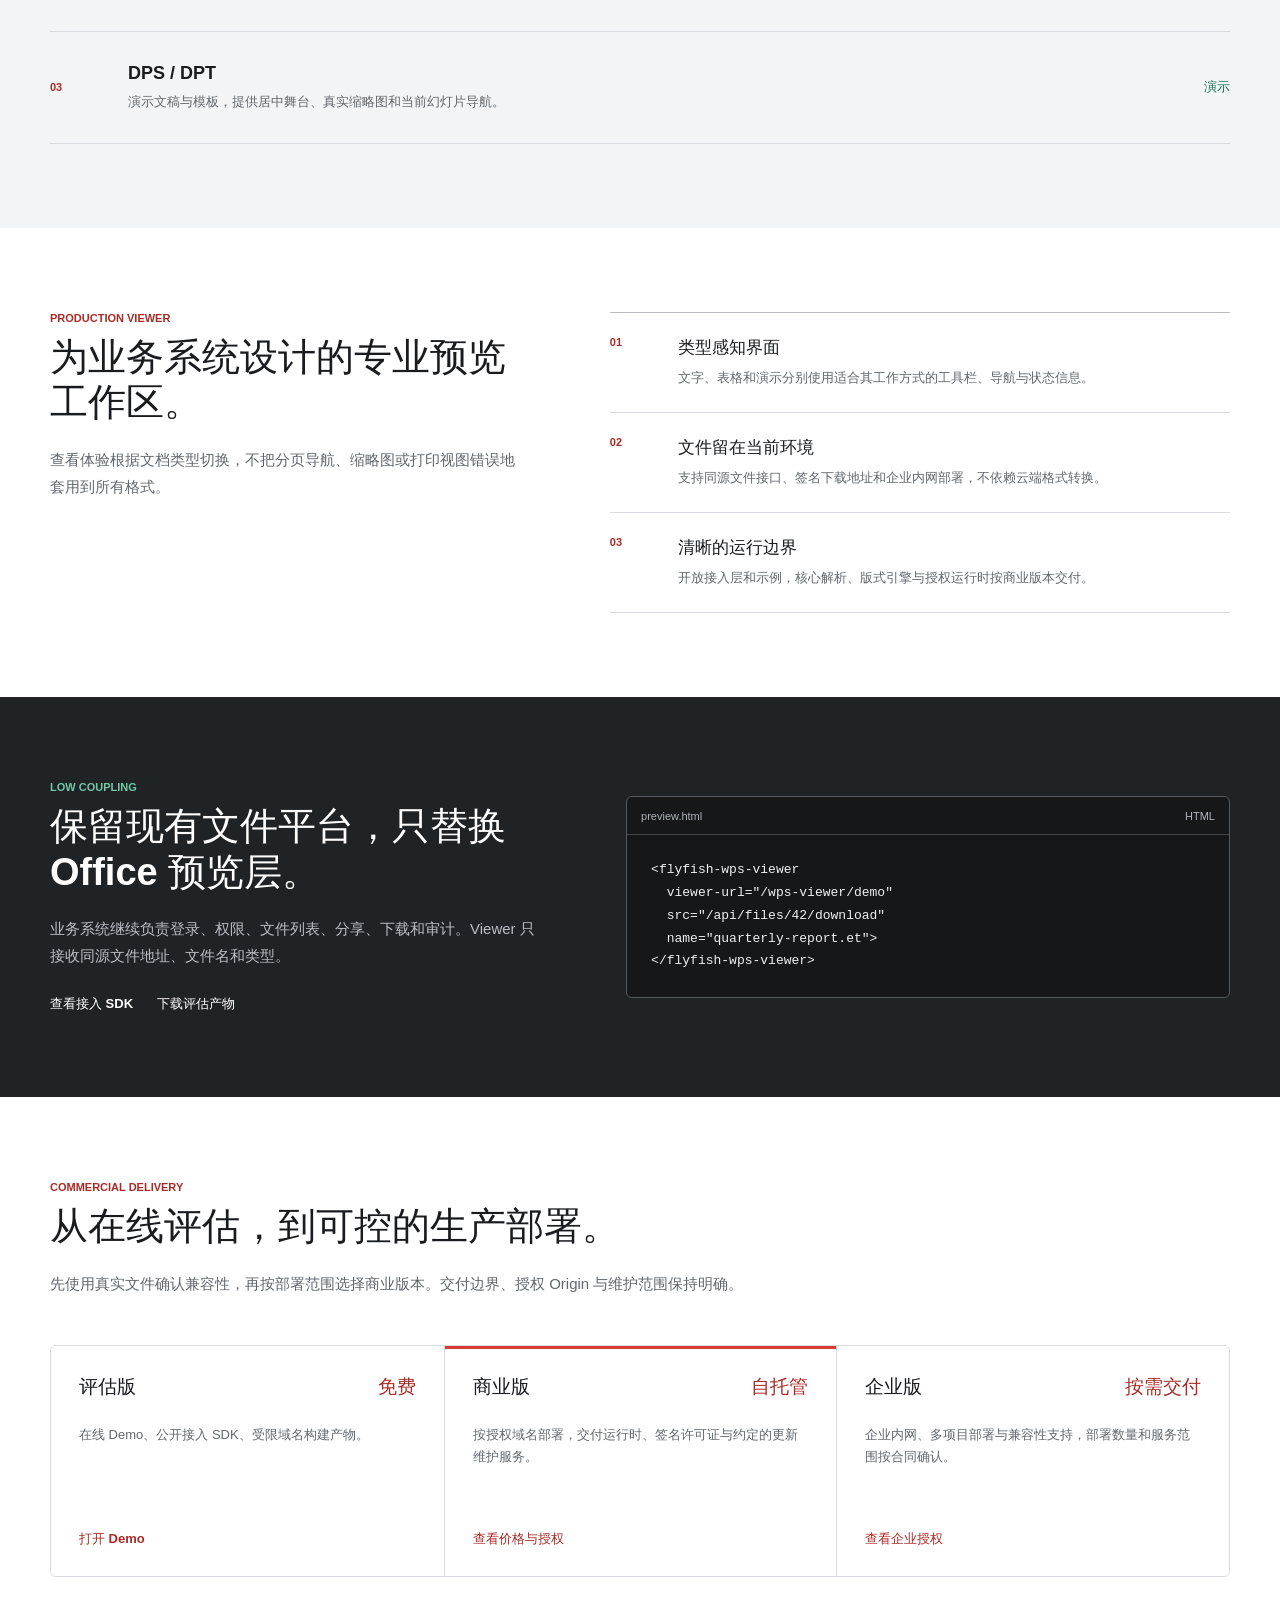
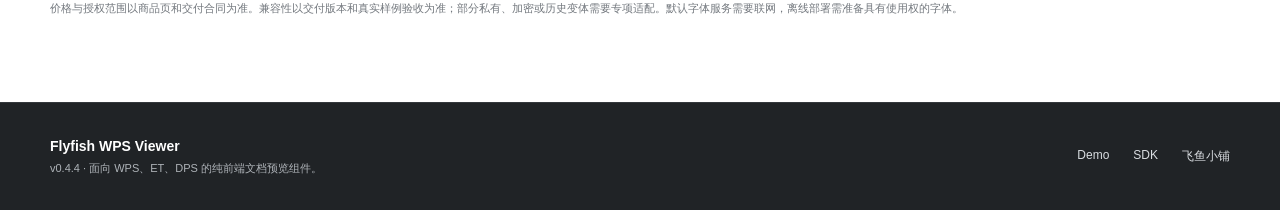
==== commit c841297a: "release: publish WPS Viewer v0.4.4 browser artifacts" ====
--- a/index.html
+++ b/index.html
@@ -4,12 +4,14 @@
     <meta charset="UTF-8" />
     <meta name="viewport" content="width=device-width, initial-scale=1.0" />
     <meta name="theme-color" content="#ffffff" />
+    <link rel="icon" type="image/svg+xml" href="/assets/favicon-DpVbt-yp.svg" />
     <title>Flyfish WPS Viewer | WPS、ET、DPS 纯前端文档预览</title>
     <meta name="description" content="面向企业文件系统的 WPS、ET、DPS 纯前端文档预览组件，支持自托管部署、开放接入与商业授权。" />
     <link rel="canonical" href="https://wps.file-viewer.app/" />
-    <script type="module" crossorigin src="/assets/home-DVxCkYYa.js"></script>
+    <script type="module" crossorigin src="/assets/home-DN9BZP0b.js"></script>
     <link rel="modulepreload" crossorigin href="/assets/modulepreload-polyfill-B5Qt9EMX.js">
-    <link rel="stylesheet" crossorigin href="/assets/home-l05fAWZT.css">
+    <link rel="stylesheet" crossorigin href="/assets/home-RUzzU3er.css">
+    <meta name="application-version" content="0.4.4">
   </head>
   <body>
     <header class="site-header">
@@ -19,6 +21,7 @@
           <span>Flyfish WPS Viewer</span>
         </a>
         <nav class="site-nav" aria-label="产品导航">
+          <a href="#updates">更新</a>
           <a href="#formats">格式</a>
           <a href="#capabilities">能力</a>
           <a href="#integration">接入</a>
@@ -34,7 +37,7 @@
           <div class="hero-copy">
             <p class="eyebrow">WPS OFFICE PREVIEW</p>
             <h1 id="heroTitle">Flyfish WPS Viewer</h1>
-            <p class="hero-lead">让 WPS 文字、ET 表格与 DPS 演示文件直接在浏览器中打开。保留现有权限、文件存储和业务流程，文件无需上传到第三方转换服务。</p>
+            <p class="hero-lead">在浏览器中预览 WPS 文字、ET 表格与 DPS 演示。持续改进文字版式、图形定位与大文件阅读，保留现有权限与文件存储，无需云端格式转换。</p>
             <div class="hero-actions">
               <a class="button button-primary" href="/demo">使用真实文件体验</a>
               <a class="button button-secondary" href="https://dev.flyfish.group/shop/item/1016" target="_blank" rel="noreferrer">商业授权</a>
@@ -46,6 +49,7 @@
             </dl>
           </div>
 
+          <p class="release-line"><span>v0.4.4</span><time datetime="2026-10-19">2026.10.19</time><a href="#updates">查看本次更新</a></p>
           <div class="demo-embed" data-demo-embed>
             <div class="demo-embed-bar">
               <div class="demo-embed-title">
@@ -60,6 +64,22 @@
         </div>
       </section>
 
+      <section id="updates" class="section updates-section" aria-labelledby="updatesTitle">
+        <div class="section-inner">
+          <div class="section-heading">
+            <p class="eyebrow">RELEASE / v0.4.4</p>
+            <h2 id="updatesTitle">版式与性能，同步更新。</h2>
+            <p>本次发布同步最新 Office 渲染组件，改进 WPS 家族文件的对应预览链路。</p>
+          </div>
+          <div class="release-grid">
+            <article><h3>文字与分页</h3><p>改进原始字体行框、连续分节与定位表格；保留可见页优先显示、后台字体校准和分页计算复用。</p></article>
+            <article><h3>表格与图片</h3><p>保留大表虚拟滚动与单元格样式，新增旧格式内嵌 PNG/JPEG 图片的原始行列锚点定位。</p></article>
+            <article><h3>演示与稳定性</h3><p>同步母版文字、合并表格、图形和公式改进；完善缩放任务与资源释放，更新文档清洗依赖。</p></article>
+          </div>
+          <p class="scope-note">按文件实际容器选择引擎。具体还原效果受文件结构与字体环境影响，不承诺所有私有变体逐像素一致。</p>
+        </div>
+      </section>
+
       <section id="formats" class="section formats-section" aria-labelledby="formatsTitle">
         <div class="section-inner">
           <div class="section-heading">
@@ -68,7 +88,7 @@
             <p>扩展名不是解析依据。运行时会先检测 ZIP、CFB、WPS 2001、UOF、RTF、HTML 等真实容器，再选择对应渲染链路。</p>
           </div>
           <div class="format-table" role="table" aria-label="格式支持矩阵">
-            <article role="row"><span>01</span><div><h3>WPS / WPT</h3><p>文字文档与模板，提供流式阅读、分页边界、纸张尺寸和页边距视图。</p></div><strong>文字</strong></article>
+            <article role="row"><span>01</span><div><h3>WPS / WPT</h3><p>文字文档与模板，保留纸张、页边距、分栏、表格与文本框；根据文件能力提供流式或分页阅读。</p></div><strong>文字</strong></article>
             <article role="row"><span>02</span><div><h3>ET / ETT</h3><p>工作簿与模板，提供工作表标签、单元格样式、合并区域和大表滚动。</p></div><strong>表格</strong></article>
             <article role="row"><span>03</span><div><h3>DPS / DPT</h3><p>演示文稿与模板，提供居中舞台、真实缩略图和当前幻灯片导航。</p></div><strong>演示</strong></article>
           </div>
@@ -121,17 +141,17 @@
           </div>
           <div class="license-grid">
             <article><header><h3>评估版</h3><strong>免费</strong></header><p>在线 Demo、公开接入 SDK、受限域名构建产物。</p><a href="/demo">打开 Demo</a></article>
-            <article class="license-featured"><header><h3>商业版</h3><strong>¥999</strong></header><p>单一生产 Origin、自托管运行时、签名许可证与首年维护。</p><a href="https://dev.flyfish.group/shop/item/1016" target="_blank" rel="noreferrer">购买商业授权</a></article>
-            <article><header><h3>企业版</h3><strong>¥2,999</strong></header><p>最多五个授权部署、企业内网交付与优先兼容支持。</p><a href="https://dev.flyfish.group/shop/item/1016" target="_blank" rel="noreferrer">查看企业授权</a></article>
+            <article class="license-featured"><header><h3>商业版</h3><strong>自托管</strong></header><p>按授权域名部署，交付运行时、签名许可证与约定的更新维护服务。</p><a href="https://dev.flyfish.group/shop/item/1016" target="_blank" rel="noreferrer">查看价格与授权</a></article>
+            <article><header><h3>企业版</h3><strong>按需交付</strong></header><p>企业内网、多项目部署与兼容性支持，部署数量和服务范围按合同确认。</p><a href="https://dev.flyfish.group/shop/item/1016" target="_blank" rel="noreferrer">查看企业授权</a></article>
           </div>
-          <p class="scope-note">兼容性以购买时支持矩阵、交付版本和客户样例验收为准。部分私有、加密或历史二进制变体可能需要专项适配。</p>
+          <p class="scope-note">价格与授权范围以商品页和交付合同为准。兼容性以交付版本和真实样例验收为准；部分私有、加密或历史变体需要专项适配。默认字体服务需要联网，离线部署需准备具有使用权的字体。</p>
         </div>
       </section>
     </main>
 
     <footer class="site-footer">
       <div class="section-inner footer-layout">
-        <div><strong>Flyfish WPS Viewer</strong><p>面向 WPS、ET、DPS 的纯前端文档预览组件。</p></div>
+        <div><strong>Flyfish WPS Viewer</strong><p>v0.4.4 · 面向 WPS、ET、DPS 的纯前端文档预览组件。</p></div>
         <nav aria-label="产品资源"><a href="/demo">Demo</a><a href="https://github.com/flyfish-dev/wps-viewer-integration" target="_blank" rel="noreferrer">SDK</a><a href="https://dev.flyfish.group/shop/item/1016" target="_blank" rel="noreferrer">飞鱼小铺</a></nav>
       </div>
     </footer>
--- a/assets/home-RUzzU3er.css
+++ b/assets/home-RUzzU3er.css
@@ -0,0 +1 @@
+:root{color-scheme:light;color:#191b1e;background:#fff;font-family:-apple-system,BlinkMacSystemFont,Segoe UI,Microsoft YaHei,sans-serif;font-synthesis:none;--ink: #191b1e;--muted: #62676d;--line: #d8dce0;--paper: #ffffff;--surface: #f2f4f5;--red: #d73b33;--red-dark: #a92b26;--green: #197354;--charcoal: #202326}*{box-sizing:border-box;letter-spacing:0}html{scroll-behavior:smooth}html,body{width:100%;min-width:320px;min-height:100%;margin:0;overflow-x:clip}body{background:var(--paper)}a{color:inherit;text-decoration:none}a:focus-visible{outline:2px solid #2563eb;outline-offset:3px}.site-header{position:sticky;top:0;z-index:50;height:64px;border-bottom:1px solid var(--line);background:#fffffff5;-webkit-backdrop-filter:blur(14px);backdrop-filter:blur(14px)}.site-header-inner,.hero-inner,.section-inner{width:min(calc(100% - 48px),1180px);margin-inline:auto}.site-header-inner{display:grid;grid-template-columns:minmax(220px,1fr) auto minmax(220px,1fr);align-items:center;height:100%}.site-brand{display:inline-flex;align-items:center;gap:10px;width:fit-content;font-size:15px;font-weight:760;white-space:nowrap}.site-brand-mark{display:grid;place-items:center;width:30px;height:30px;border-radius:4px;background:var(--red);color:#fff;font-size:18px;font-weight:820}.site-nav{display:flex;align-items:center;justify-content:center;gap:30px;color:#50555b;font-size:13px}.site-nav a:hover,.site-nav a:focus-visible{color:var(--red-dark)}.header-demo-link{justify-self:end;display:inline-flex;align-items:center;justify-content:center;min-height:34px;padding:0 14px;border:1px solid #b9bdc1;border-radius:4px;font-size:13px;font-weight:720}.header-demo-link:hover,.header-demo-link:focus-visible{border-color:var(--red);color:var(--red-dark)}.hero{border-bottom:1px solid var(--line);background:var(--paper)}.hero-inner{padding:44px 0 30px}.hero-copy{display:grid;grid-template-columns:minmax(0,1.08fr) minmax(360px,.92fr);grid-template-rows:auto auto auto;column-gap:82px;align-items:start}.eyebrow{margin:0;color:var(--red-dark);font-size:11px;font-weight:820}.hero-copy>.eyebrow{grid-column:1;grid-row:1}.hero h1{grid-column:1;grid-row:2;margin:9px 0 0;font-size:54px;line-height:1.02;font-weight:780}.hero-lead{grid-column:2;grid-row:1 / span 2;margin:0;color:var(--muted);font-size:16px;line-height:1.75}.hero-actions{grid-column:2;grid-row:3;display:flex;flex-wrap:wrap;gap:10px;margin-top:18px}.button{display:inline-flex;align-items:center;justify-content:center;min-height:42px;padding:0 17px;border:1px solid #b9bdc1;border-radius:5px;font-size:13px;font-weight:760}.button-primary{border-color:var(--red);background:var(--red);color:#fff}.button-primary:hover,.button-primary:focus-visible{border-color:var(--red-dark);background:var(--red-dark)}.button-secondary:hover,.button-secondary:focus-visible{border-color:var(--red);color:var(--red-dark)}.hero-facts{grid-column:1;grid-row:3;display:grid;grid-template-columns:repeat(3,minmax(0,1fr));width:min(560px,100%);margin:26px 0 0;border-top:1px solid var(--line)}.release-line{display:flex;flex-wrap:wrap;gap:10px 16px;margin:24px 0 0;color:var(--muted);font-size:12px;line-height:1.6}.release-line span,.release-line a{color:var(--red-dark);font-weight:700}.hero-facts div{min-width:0;padding:14px 18px 0 0}.hero-facts div+div{padding-left:18px;border-left:1px solid var(--line)}.hero-facts dt{font-size:13px;font-weight:760}.hero-facts dd{margin:5px 0 0;color:var(--muted);font-size:11px}.demo-embed{margin-top:28px;overflow:hidden;border:1px solid #bfc3c7;border-radius:6px;background:#e6e8ea;box-shadow:0 18px 46px #191b1e1f}.demo-embed-bar{display:flex;align-items:center;justify-content:space-between;height:40px;padding:0 13px;border-bottom:1px solid #d3d6d9;background:#fff;color:#54595f;font-size:11px}.demo-embed-title{display:flex;align-items:center;gap:8px;min-width:0}.demo-embed-title strong{color:var(--ink);font-size:12px}.demo-embed-title span:last-child{color:#777c82}.live-indicator{width:7px;height:7px;flex:0 0 auto;border-radius:50%;background:#c08a20}.demo-embed[data-ready=true] .live-indicator{background:var(--green)}.demo-embed-bar>a{color:var(--red-dark);font-weight:760}.demo-embed iframe{display:block;width:100%;height:clamp(300px,36vh,380px);border:0;background:#f3f4f5}.section{padding:84px 0;scroll-margin-top:80px}.updates-section{padding-block:52px;border-bottom:1px solid var(--line)}.updates-section h2{font-size:30px}.release-grid{display:grid;grid-template-columns:repeat(3,minmax(0,1fr));gap:32px;margin-top:32px}.release-grid article{min-width:0;padding-top:18px;border-top:2px solid var(--line)}.release-grid h3{margin:0;font-size:17px}.release-grid p{margin:12px 0 0;color:var(--muted);font-size:13px;line-height:1.8}.section-heading{max-width:800px}.section-heading h2,.integration-copy h2{margin:11px 0 0;font-size:38px;line-height:1.2}.section-heading>p:last-child,.integration-copy>p:last-of-type{margin:20px 0 0;color:var(--muted);font-size:15px;line-height:1.8}.formats-section{background:var(--surface)}.format-table{margin-top:46px;border-top:1px solid #b9bdc1}.format-table article{display:grid;grid-template-columns:54px minmax(0,1fr) 82px;align-items:center;gap:24px;min-height:112px;border-bottom:1px solid var(--line)}.format-table article>span{color:var(--red-dark);font-size:11px;font-weight:820}.format-table h3,.format-table p{margin:0}.format-table h3{font-size:18px}.format-table p{margin-top:7px;color:var(--muted);font-size:13px;line-height:1.65}.format-table article>strong{justify-self:end;color:var(--green);font-size:13px}.capabilities-section{background:var(--paper)}.capability-layout{display:grid;grid-template-columns:minmax(0,.86fr) minmax(440px,1.14fr);gap:92px;align-items:start}.capability-list{margin:0;padding:0;border-top:1px solid #b9bdc1;list-style:none}.capability-list li{display:grid;grid-template-columns:48px minmax(0,1fr);gap:20px;padding:23px 0;border-bottom:1px solid var(--line)}.capability-list li>span{color:var(--red-dark);font-size:11px;font-weight:820}.capability-list h3,.capability-list p{margin:0}.capability-list h3{font-size:17px}.capability-list p{margin-top:8px;color:var(--muted);font-size:13px;line-height:1.7}.integration-section{background:var(--charcoal);color:#fff}.integration-layout{display:grid;grid-template-columns:minmax(0,.9fr) minmax(460px,1.1fr);align-items:center;gap:82px}.integration-copy .eyebrow{color:#72c7a5}.integration-copy>p:last-of-type{color:#b9bec4}.text-links{display:flex;flex-wrap:wrap;gap:24px;margin-top:26px;font-size:13px;font-weight:740}.text-links a:hover,.text-links a:focus-visible{color:#72c7a5}.code-panel{overflow:hidden;border:1px solid #555a60;border-radius:6px;background:#151719}.code-panel-bar{display:flex;align-items:center;justify-content:space-between;height:38px;padding:0 14px;border-bottom:1px solid #404449;color:#aeb3b9;font-size:11px}.code-panel pre{margin:0;padding:24px;overflow:auto;color:#eef0f2;font:13px/1.75 ui-monospace,SFMono-Regular,Menlo,Consolas,monospace}.licensing-section{background:var(--paper)}.licensing-heading{max-width:820px}.license-grid{display:grid;grid-template-columns:repeat(3,minmax(0,1fr));margin-top:48px;border:1px solid var(--line);border-radius:6px;overflow:hidden}.license-grid article{display:grid;grid-template-rows:auto 1fr auto;min-width:0;min-height:230px;padding:28px;background:#fff}.license-grid article+article{border-left:1px solid var(--line)}.license-grid .license-featured{box-shadow:inset 0 3px 0 var(--red)}.license-grid header{display:flex;align-items:baseline;justify-content:space-between;gap:20px}.license-grid h3,.license-grid p{margin:0}.license-grid h3,.license-grid strong{font-size:19px}.license-grid strong,.license-grid a{color:var(--red-dark)}.license-grid p{margin:24px 0;color:var(--muted);font-size:13px;line-height:1.7}.license-grid a{width:fit-content;font-size:13px;font-weight:760}.scope-note{margin:22px 0 0;color:#73787e;font-size:11px;line-height:1.7}.site-footer{padding:34px 0;border-top:1px solid #34383c;background:var(--charcoal);color:#fff}.footer-layout{display:flex;align-items:center;justify-content:space-between;gap:32px}.site-footer strong{font-size:14px}.site-footer p{margin:6px 0 0;color:#aeb3b8;font-size:11px}.site-footer nav{display:flex;gap:24px;color:#d9dde1;font-size:12px}@media(max-width:920px){.site-header-inner{grid-template-columns:1fr auto}.site-nav{display:none}.hero-copy,.capability-layout,.integration-layout{grid-template-columns:minmax(0,1fr);gap:0}.hero-copy>.eyebrow,.hero h1,.hero-lead,.hero-actions,.hero-facts{grid-column:1;grid-row:auto}.hero-lead{margin-top:20px}.hero-facts{width:100%}.capability-list,.code-panel{margin-top:42px}.license-grid{grid-template-columns:minmax(0,1fr)}.release-grid{grid-template-columns:minmax(0,1fr);gap:22px}.license-grid article+article{border-top:1px solid var(--line);border-left:0}}@media(max-width:620px){.site-header{height:56px}.site-header-inner,.hero-inner,.section-inner{width:min(calc(100% - 30px),1180px)}.site-brand{font-size:13px}.site-brand-mark{width:28px;height:28px;font-size:16px}.header-demo-link{min-height:32px;padding-inline:11px;font-size:12px}.hero-inner{padding:30px 0 24px}.hero h1{font-size:38px}.hero-lead{font-size:14px}.hero-facts{grid-template-columns:minmax(0,1fr)}.hero-facts div,.hero-facts div+div{display:grid;grid-template-columns:92px minmax(0,1fr);align-items:baseline;padding:10px 0;border-left:0;border-bottom:1px solid var(--line)}.hero-facts dd{margin:0}.demo-embed{margin-top:20px}.demo-embed-title span:last-child{display:none}.demo-embed iframe{height:210px}.section{padding:58px 0}.formats-section{padding-top:32px}.section-heading h2,.integration-copy h2{font-size:30px}.format-table article{grid-template-columns:34px minmax(0,1fr);gap:14px;padding:18px 0}.format-table article>strong{display:none}.code-panel pre{padding:18px;font-size:11px}.license-grid article{min-height:210px;padding:23px}.footer-layout{align-items:flex-start;flex-direction:column}}
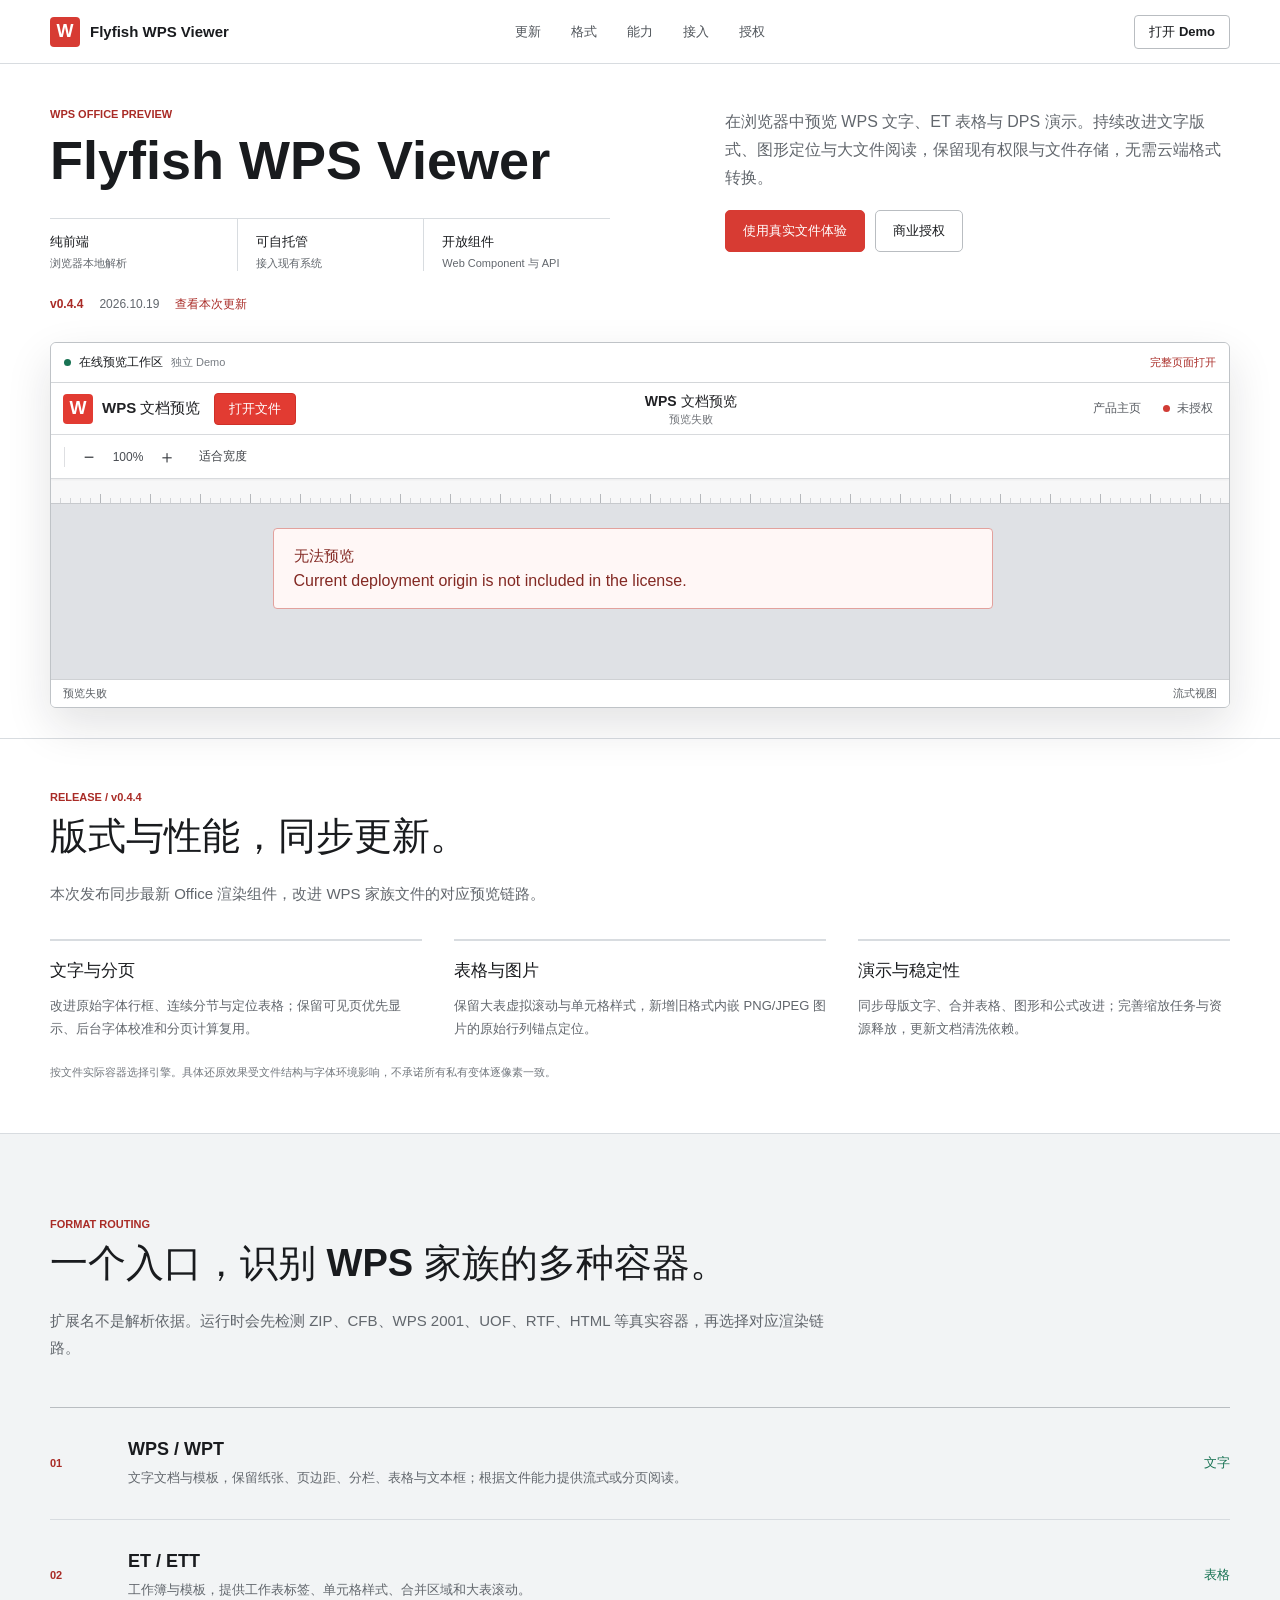
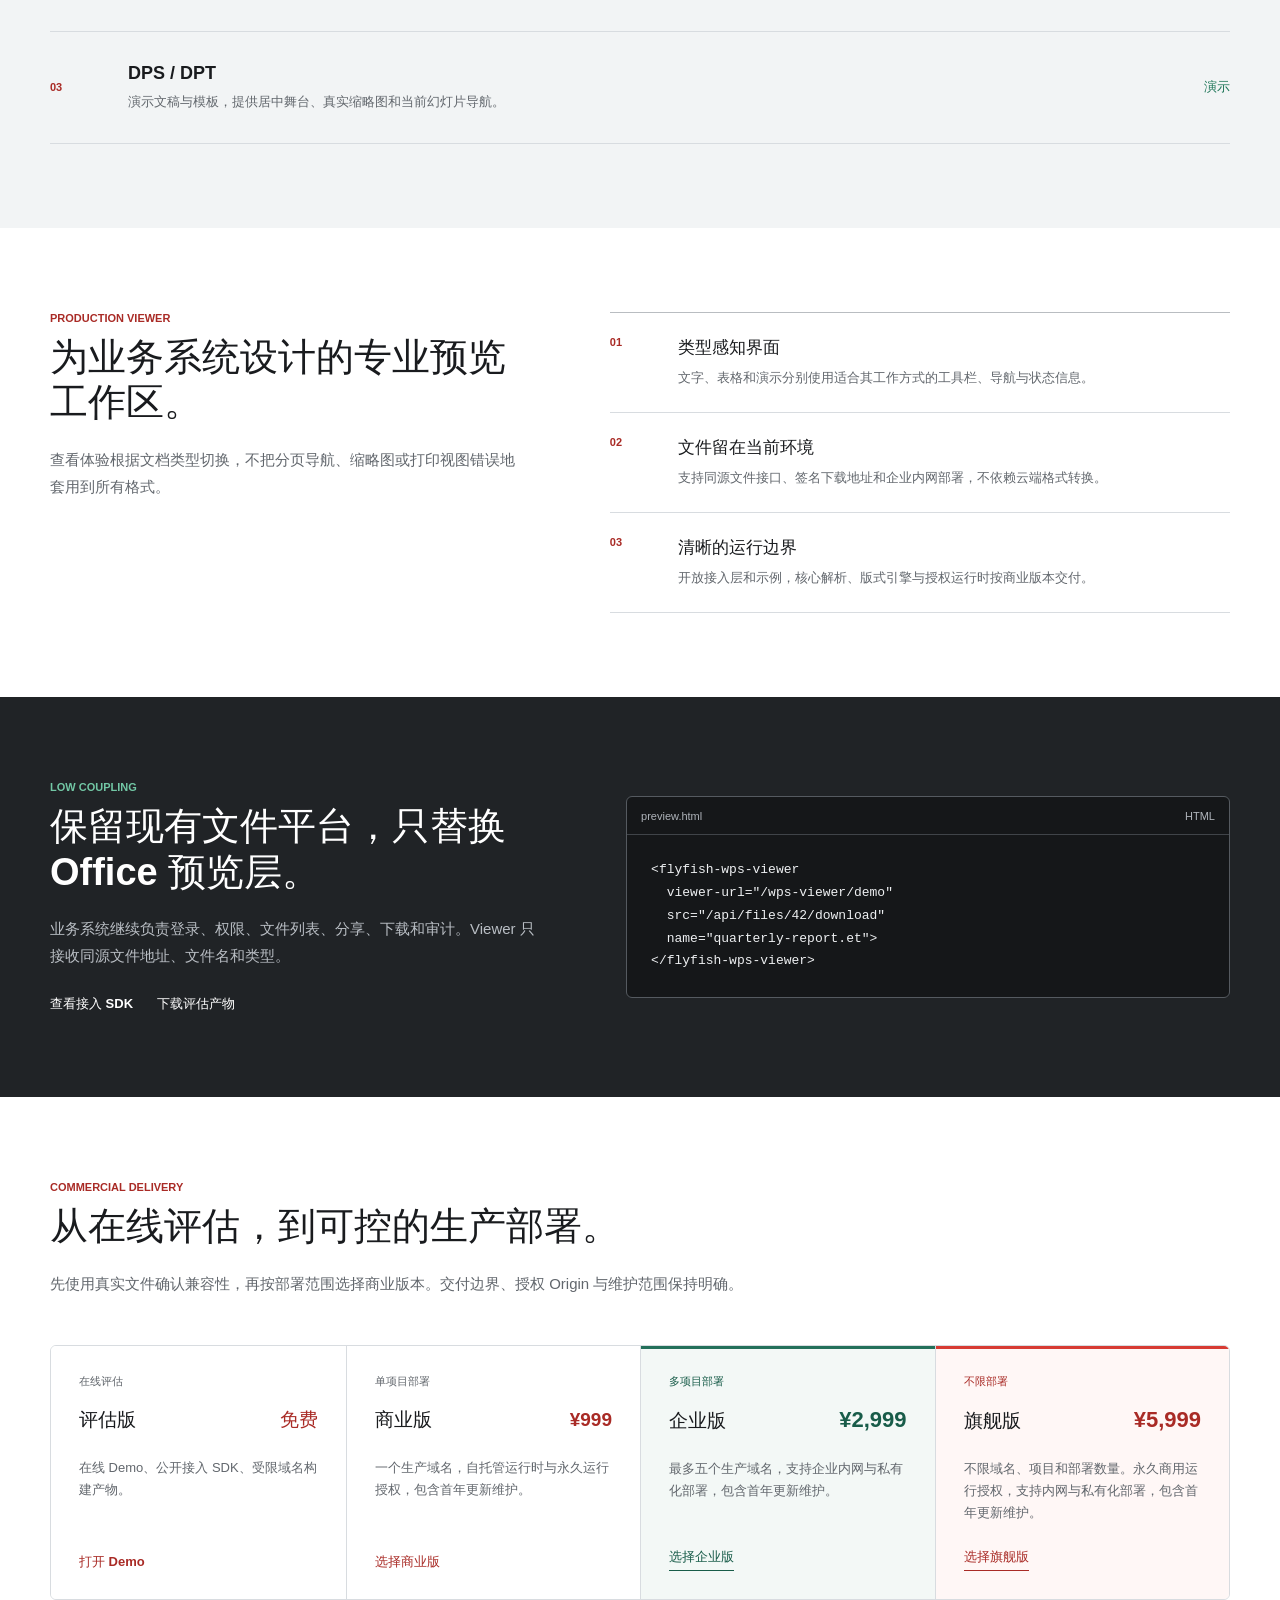
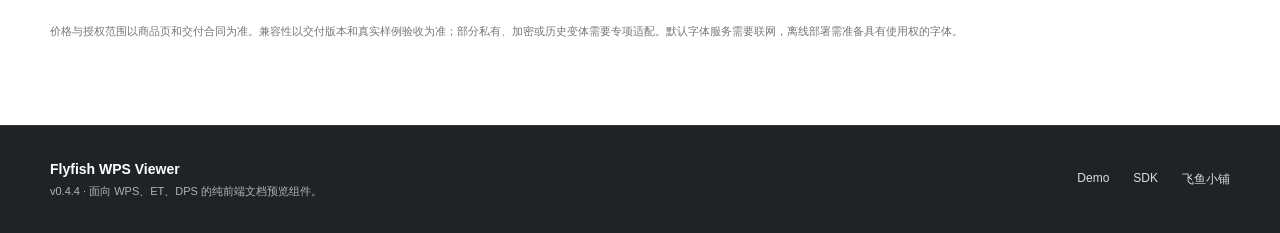
==== commit 6fe9d038: "release: publish flagship pricing and professional edition comparison" ====
--- a/index.html
+++ b/index.html
@@ -8,9 +8,8 @@
     <title>Flyfish WPS Viewer | WPS、ET、DPS 纯前端文档预览</title>
     <meta name="description" content="面向企业文件系统的 WPS、ET、DPS 纯前端文档预览组件，支持自托管部署、开放接入与商业授权。" />
     <link rel="canonical" href="https://wps.file-viewer.app/" />
-    <script type="module" crossorigin src="/assets/home-DN9BZP0b.js"></script>
-    <link rel="modulepreload" crossorigin href="/assets/modulepreload-polyfill-B5Qt9EMX.js">
-    <link rel="stylesheet" crossorigin href="/assets/home-RUzzU3er.css">
+    <script type="module" crossorigin src="/assets/home-C-N4dTFD.js"></script>
+    <link rel="stylesheet" crossorigin href="/assets/home-BpyCMpY8.css">
     <meta name="application-version" content="0.4.4">
   </head>
   <body>
@@ -40,7 +39,7 @@
             <p class="hero-lead">在浏览器中预览 WPS 文字、ET 表格与 DPS 演示。持续改进文字版式、图形定位与大文件阅读，保留现有权限与文件存储，无需云端格式转换。</p>
             <div class="hero-actions">
               <a class="button button-primary" href="/demo">使用真实文件体验</a>
-              <a class="button button-secondary" href="https://dev.flyfish.group/shop/item/1016" target="_blank" rel="noreferrer">商业授权</a>
+              <a class="button button-secondary" href="https://dev.flyfish.group/shop/detail/1016" target="_blank" rel="noreferrer">商业授权</a>
             </div>
             <dl class="hero-facts" aria-label="产品特性">
               <div><dt>纯前端</dt><dd>浏览器本地解析</dd></div>
@@ -140,9 +139,10 @@
             <p>先使用真实文件确认兼容性，再按部署范围选择商业版本。交付边界、授权 Origin 与维护范围保持明确。</p>
           </div>
           <div class="license-grid">
-            <article><header><h3>评估版</h3><strong>免费</strong></header><p>在线 Demo、公开接入 SDK、受限域名构建产物。</p><a href="/demo">打开 Demo</a></article>
-            <article class="license-featured"><header><h3>商业版</h3><strong>自托管</strong></header><p>按授权域名部署，交付运行时、签名许可证与约定的更新维护服务。</p><a href="https://dev.flyfish.group/shop/item/1016" target="_blank" rel="noreferrer">查看价格与授权</a></article>
-            <article><header><h3>企业版</h3><strong>按需交付</strong></header><p>企业内网、多项目部署与兼容性支持，部署数量和服务范围按合同确认。</p><a href="https://dev.flyfish.group/shop/item/1016" target="_blank" rel="noreferrer">查看企业授权</a></article>
+            <article><span class="license-label">在线评估</span><header><h3>评估版</h3><strong>免费</strong></header><p>在线 Demo、公开接入 SDK、受限域名构建产物。</p><a href="/demo">打开 Demo</a></article>
+            <article><span class="license-label">单项目部署</span><header><h3>商业版</h3><strong>¥999</strong></header><p>一个生产域名，自托管运行时与永久运行授权，包含首年更新维护。</p><a href="https://dev.flyfish.group/shop/detail/1016?sku=23" target="_blank" rel="noreferrer">选择商业版</a></article>
+            <article class="license-enterprise"><span class="license-label">多项目部署</span><header><h3>企业版</h3><strong>¥2,999</strong></header><p>最多五个生产域名，支持企业内网与私有化部署，包含首年更新维护。</p><a href="https://dev.flyfish.group/shop/detail/1016?sku=24" target="_blank" rel="noreferrer">选择企业版</a></article>
+            <article class="license-featured"><span class="license-label">不限部署</span><header><h3>旗舰版</h3><strong>¥5,999</strong></header><p>不限域名、项目和部署数量。永久商用运行授权，支持内网与私有化部署，包含首年更新维护。</p><a href="https://dev.flyfish.group/shop/detail/1016?sku=56" target="_blank" rel="noreferrer" data-flagship-purchase>选择旗舰版</a></article>
           </div>
           <p class="scope-note">价格与授权范围以商品页和交付合同为准。兼容性以交付版本和真实样例验收为准；部分私有、加密或历史变体需要专项适配。默认字体服务需要联网，离线部署需准备具有使用权的字体。</p>
         </div>
@@ -152,7 +152,7 @@
     <footer class="site-footer">
       <div class="section-inner footer-layout">
         <div><strong>Flyfish WPS Viewer</strong><p>v0.4.4 · 面向 WPS、ET、DPS 的纯前端文档预览组件。</p></div>
-        <nav aria-label="产品资源"><a href="/demo">Demo</a><a href="https://github.com/flyfish-dev/wps-viewer-integration" target="_blank" rel="noreferrer">SDK</a><a href="https://dev.flyfish.group/shop/item/1016" target="_blank" rel="noreferrer">飞鱼小铺</a></nav>
+        <nav aria-label="产品资源"><a href="/demo">Demo</a><a href="https://github.com/flyfish-dev/wps-viewer-integration" target="_blank" rel="noreferrer">SDK</a><a href="https://dev.flyfish.group/shop/detail/1016" target="_blank" rel="noreferrer">飞鱼小铺</a></nav>
       </div>
     </footer>
   </body>
--- a/assets/home-BpyCMpY8.css
+++ b/assets/home-BpyCMpY8.css
@@ -0,0 +1 @@
+:root{color-scheme:light;color:#191b1e;background:#fff;font-family:-apple-system,BlinkMacSystemFont,Segoe UI,Microsoft YaHei,sans-serif;font-synthesis:none;--ink: #191b1e;--muted: #62676d;--line: #d8dce0;--paper: #ffffff;--surface: #f2f4f5;--red: #d73b33;--red-dark: #a92b26;--green: #197354;--charcoal: #202326}*{box-sizing:border-box;letter-spacing:0}html{scroll-behavior:smooth}html,body{width:100%;min-width:320px;min-height:100%;margin:0;overflow-x:clip}body{background:var(--paper)}a{color:inherit;text-decoration:none}a:focus-visible{outline:2px solid #2563eb;outline-offset:3px}.site-header{position:sticky;top:0;z-index:50;height:64px;border-bottom:1px solid var(--line);background:#fffffff5;-webkit-backdrop-filter:blur(14px);backdrop-filter:blur(14px)}.site-header-inner,.hero-inner,.section-inner{width:min(calc(100% - 48px),1180px);margin-inline:auto}.site-header-inner{display:grid;grid-template-columns:minmax(220px,1fr) auto minmax(220px,1fr);align-items:center;height:100%}.site-brand{display:inline-flex;align-items:center;gap:10px;width:fit-content;font-size:15px;font-weight:760;white-space:nowrap}.site-brand-mark{display:grid;place-items:center;width:30px;height:30px;border-radius:4px;background:var(--red);color:#fff;font-size:18px;font-weight:820}.site-nav{display:flex;align-items:center;justify-content:center;gap:30px;color:#50555b;font-size:13px}.site-nav a:hover,.site-nav a:focus-visible{color:var(--red-dark)}.header-demo-link{justify-self:end;display:inline-flex;align-items:center;justify-content:center;min-height:34px;padding:0 14px;border:1px solid #b9bdc1;border-radius:4px;font-size:13px;font-weight:720}.header-demo-link:hover,.header-demo-link:focus-visible{border-color:var(--red);color:var(--red-dark)}.hero{border-bottom:1px solid var(--line);background:var(--paper)}.hero-inner{padding:44px 0 30px}.hero-copy{display:grid;grid-template-columns:minmax(0,1.08fr) minmax(360px,.92fr);grid-template-rows:auto auto auto;column-gap:82px;align-items:start}.eyebrow{margin:0;color:var(--red-dark);font-size:11px;font-weight:820}.hero-copy>.eyebrow{grid-column:1;grid-row:1}.hero h1{grid-column:1;grid-row:2;margin:9px 0 0;font-size:54px;line-height:1.02;font-weight:780}.hero-lead{grid-column:2;grid-row:1 / span 2;margin:0;color:var(--muted);font-size:16px;line-height:1.75}.hero-actions{grid-column:2;grid-row:3;display:flex;flex-wrap:wrap;gap:10px;margin-top:18px}.button{display:inline-flex;align-items:center;justify-content:center;min-height:42px;padding:0 17px;border:1px solid #b9bdc1;border-radius:5px;font-size:13px;font-weight:760}.button-primary{border-color:var(--red);background:var(--red);color:#fff}.button-primary:hover,.button-primary:focus-visible{border-color:var(--red-dark);background:var(--red-dark)}.button-secondary:hover,.button-secondary:focus-visible{border-color:var(--red);color:var(--red-dark)}.hero-facts{grid-column:1;grid-row:3;display:grid;grid-template-columns:repeat(3,minmax(0,1fr));width:min(560px,100%);margin:26px 0 0;border-top:1px solid var(--line)}.release-line{display:flex;flex-wrap:wrap;gap:10px 16px;margin:24px 0 0;color:var(--muted);font-size:12px;line-height:1.6}.release-line span,.release-line a{color:var(--red-dark);font-weight:700}.hero-facts div{min-width:0;padding:14px 18px 0 0}.hero-facts div+div{padding-left:18px;border-left:1px solid var(--line)}.hero-facts dt{font-size:13px;font-weight:760}.hero-facts dd{margin:5px 0 0;color:var(--muted);font-size:11px}.demo-embed{margin-top:28px;overflow:hidden;border:1px solid #bfc3c7;border-radius:6px;background:#e6e8ea;box-shadow:0 18px 46px #191b1e1f}.demo-embed-bar{display:flex;align-items:center;justify-content:space-between;height:40px;padding:0 13px;border-bottom:1px solid #d3d6d9;background:#fff;color:#54595f;font-size:11px}.demo-embed-title{display:flex;align-items:center;gap:8px;min-width:0}.demo-embed-title strong{color:var(--ink);font-size:12px}.demo-embed-title span:last-child{color:#777c82}.live-indicator{width:7px;height:7px;flex:0 0 auto;border-radius:50%;background:#c08a20}.demo-embed[data-ready=true] .live-indicator{background:var(--green)}.demo-embed-bar>a{color:var(--red-dark);font-weight:760}.demo-embed iframe{display:block;width:100%;height:clamp(300px,36vh,380px);border:0;background:#f3f4f5}.section{padding:84px 0;scroll-margin-top:80px}.updates-section{padding-block:52px;border-bottom:1px solid var(--line)}.updates-section h2{font-size:30px}.release-grid{display:grid;grid-template-columns:repeat(3,minmax(0,1fr));gap:32px;margin-top:32px}.release-grid article{min-width:0;padding-top:18px;border-top:2px solid var(--line)}.release-grid h3{margin:0;font-size:17px}.release-grid p{margin:12px 0 0;color:var(--muted);font-size:13px;line-height:1.8}.section-heading{max-width:800px}.section-heading h2,.integration-copy h2{margin:11px 0 0;font-size:38px;line-height:1.2}.section-heading>p:last-child,.integration-copy>p:last-of-type{margin:20px 0 0;color:var(--muted);font-size:15px;line-height:1.8}.formats-section{background:var(--surface)}.format-table{margin-top:46px;border-top:1px solid #b9bdc1}.format-table article{display:grid;grid-template-columns:54px minmax(0,1fr) 82px;align-items:center;gap:24px;min-height:112px;border-bottom:1px solid var(--line)}.format-table article>span{color:var(--red-dark);font-size:11px;font-weight:820}.format-table h3,.format-table p{margin:0}.format-table h3{font-size:18px}.format-table p{margin-top:7px;color:var(--muted);font-size:13px;line-height:1.65}.format-table article>strong{justify-self:end;color:var(--green);font-size:13px}.capabilities-section{background:var(--paper)}.capability-layout{display:grid;grid-template-columns:minmax(0,.86fr) minmax(440px,1.14fr);gap:92px;align-items:start}.capability-list{margin:0;padding:0;border-top:1px solid #b9bdc1;list-style:none}.capability-list li{display:grid;grid-template-columns:48px minmax(0,1fr);gap:20px;padding:23px 0;border-bottom:1px solid var(--line)}.capability-list li>span{color:var(--red-dark);font-size:11px;font-weight:820}.capability-list h3,.capability-list p{margin:0}.capability-list h3{font-size:17px}.capability-list p{margin-top:8px;color:var(--muted);font-size:13px;line-height:1.7}.integration-section{background:var(--charcoal);color:#fff}.integration-layout{display:grid;grid-template-columns:minmax(0,.9fr) minmax(460px,1.1fr);align-items:center;gap:82px}.integration-copy .eyebrow{color:#72c7a5}.integration-copy>p:last-of-type{color:#b9bec4}.text-links{display:flex;flex-wrap:wrap;gap:24px;margin-top:26px;font-size:13px;font-weight:740}.text-links a:hover,.text-links a:focus-visible{color:#72c7a5}.code-panel{overflow:hidden;border:1px solid #555a60;border-radius:6px;background:#151719}.code-panel-bar{display:flex;align-items:center;justify-content:space-between;height:38px;padding:0 14px;border-bottom:1px solid #404449;color:#aeb3b9;font-size:11px}.code-panel pre{margin:0;padding:24px;overflow:auto;color:#eef0f2;font:13px/1.75 ui-monospace,SFMono-Regular,Menlo,Consolas,monospace}.licensing-section{background:var(--paper)}.licensing-heading{max-width:820px}.license-grid{display:grid;grid-template-columns:repeat(4,minmax(0,1fr));margin-top:48px;border:1px solid var(--line);border-radius:6px;overflow:hidden}.license-grid article{display:grid;grid-template-rows:auto auto 1fr auto;min-width:0;min-height:230px;padding:28px;background:#fff}.license-grid article+article{border-left:1px solid var(--line)}.license-grid .license-featured{background:#fff7f6;box-shadow:inset 0 3px 0 var(--red)}.license-grid .license-enterprise{background:#f3f8f6;box-shadow:inset 0 3px #23705a}.license-label{margin-bottom:18px;color:var(--muted);font-size:11px;font-weight:700}.license-enterprise .license-label,.license-grid .license-enterprise strong,.license-grid .license-enterprise a{color:#185c49}.license-featured .license-label{color:var(--red-dark)}.license-grid .license-enterprise strong,.license-grid .license-featured strong{font-size:22px}.license-grid .license-enterprise a,.license-grid .license-featured a{padding-bottom:4px;border-bottom:1px solid currentColor}.license-grid header{display:flex;flex-wrap:wrap;align-items:baseline;justify-content:space-between;gap:20px}.license-grid h3,.license-grid p{margin:0}.license-grid h3,.license-grid strong{font-size:19px}.license-grid strong,.license-grid a{color:var(--red-dark)}.license-grid p{margin:24px 0;color:var(--muted);font-size:13px;line-height:1.7}.license-grid a{width:fit-content;font-size:13px;font-weight:760}.scope-note{margin:22px 0 0;color:#73787e;font-size:11px;line-height:1.7}.site-footer{padding:34px 0;border-top:1px solid #34383c;background:var(--charcoal);color:#fff}.footer-layout{display:flex;align-items:center;justify-content:space-between;gap:32px}.site-footer strong{font-size:14px}.site-footer p{margin:6px 0 0;color:#aeb3b8;font-size:11px}.site-footer nav{display:flex;gap:24px;color:#d9dde1;font-size:12px}@media(min-width:921px)and (max-width:1100px){.license-grid{grid-template-columns:repeat(2,minmax(0,1fr))}.license-grid article:nth-child(odd){border-left:0}.license-grid article:nth-child(n+3){border-top:1px solid var(--line)}}@media(max-width:920px){.site-header-inner{grid-template-columns:1fr auto}.site-nav{display:none}.hero-copy,.capability-layout,.integration-layout{grid-template-columns:minmax(0,1fr);gap:0}.hero-copy>.eyebrow,.hero h1,.hero-lead,.hero-actions,.hero-facts{grid-column:1;grid-row:auto}.hero-lead{margin-top:20px}.hero-facts{width:100%}.capability-list,.code-panel{margin-top:42px}.license-grid{grid-template-columns:minmax(0,1fr)}.release-grid{grid-template-columns:minmax(0,1fr);gap:22px}.license-grid article+article{border-top:1px solid var(--line);border-left:0}}@media(max-width:620px){.site-header{height:56px}.site-header-inner,.hero-inner,.section-inner{width:min(calc(100% - 30px),1180px)}.site-brand{font-size:13px}.site-brand-mark{width:28px;height:28px;font-size:16px}.header-demo-link{min-height:32px;padding-inline:11px;font-size:12px}.hero-inner{padding:30px 0 24px}.hero h1{font-size:38px}.hero-lead{font-size:14px}.hero-facts{grid-template-columns:minmax(0,1fr)}.hero-facts div,.hero-facts div+div{display:grid;grid-template-columns:92px minmax(0,1fr);align-items:baseline;padding:10px 0;border-left:0;border-bottom:1px solid var(--line)}.hero-facts dd{margin:0}.demo-embed{margin-top:20px}.demo-embed-title span:last-child{display:none}.demo-embed iframe{height:210px}.section{padding:58px 0}.formats-section{padding-top:32px}.section-heading h2,.integration-copy h2{font-size:30px}.format-table article{grid-template-columns:34px minmax(0,1fr);gap:14px;padding:18px 0}.format-table article>strong{display:none}.code-panel pre{padding:18px;font-size:11px}.license-grid article{min-height:210px;padding:23px}.footer-layout{align-items:flex-start;flex-direction:column}}
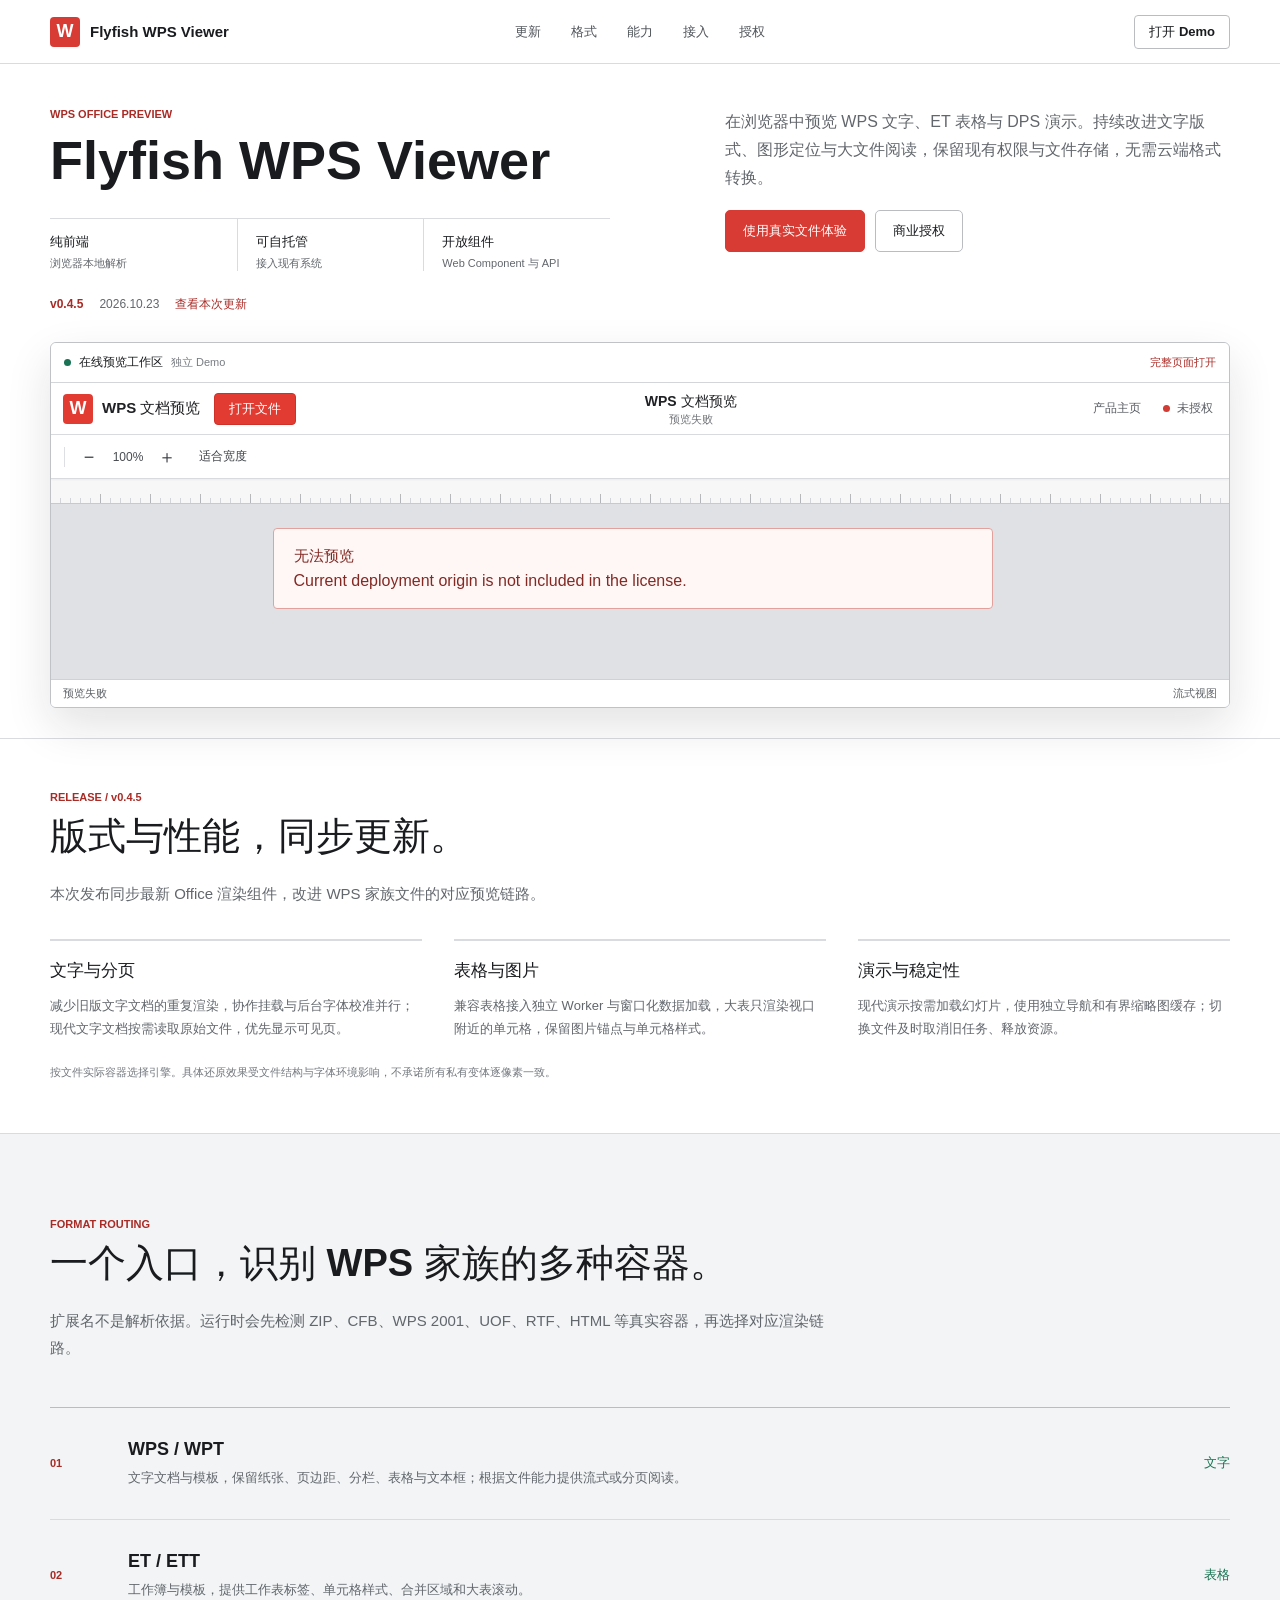
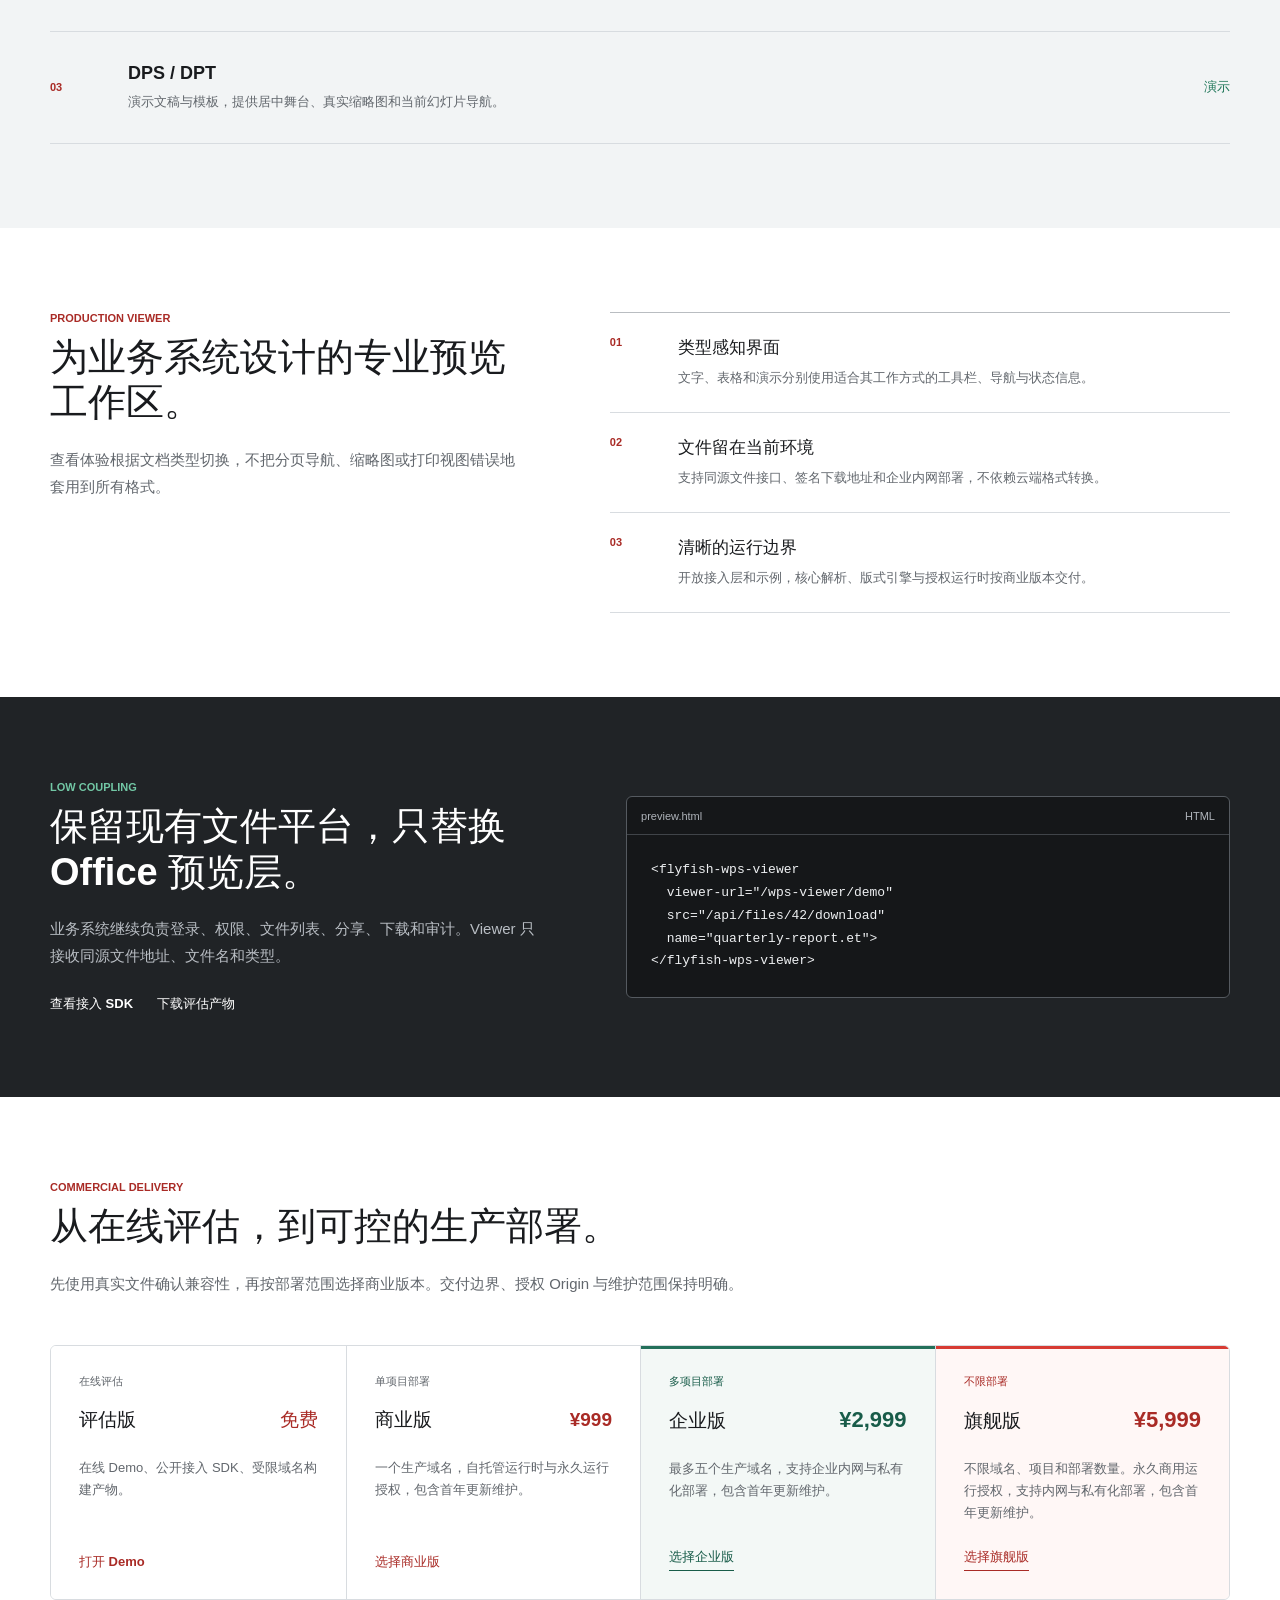
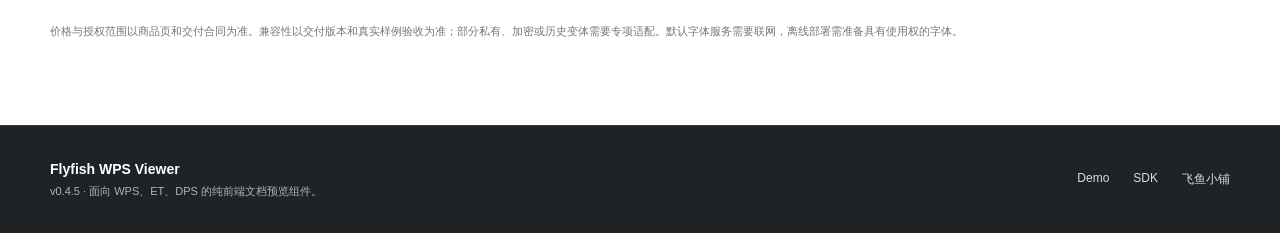
==== commit da228ded: "release: publish WPS Viewer 0.4.5 performance update" ====
--- a/index.html
+++ b/index.html
@@ -8,9 +8,10 @@
     <title>Flyfish WPS Viewer | WPS、ET、DPS 纯前端文档预览</title>
     <meta name="description" content="面向企业文件系统的 WPS、ET、DPS 纯前端文档预览组件，支持自托管部署、开放接入与商业授权。" />
     <link rel="canonical" href="https://wps.file-viewer.app/" />
-    <script type="module" crossorigin src="/assets/home-C-N4dTFD.js"></script>
+    <script type="module" crossorigin src="/assets/home-j2OqlZ4K.js"></script>
+    <link rel="modulepreload" crossorigin href="/assets/modulepreload-polyfill-B5Qt9EMX.js">
     <link rel="stylesheet" crossorigin href="/assets/home-BpyCMpY8.css">
-    <meta name="application-version" content="0.4.4">
+    <meta name="application-version" content="0.4.5">
   </head>
   <body>
     <header class="site-header">
@@ -48,7 +49,7 @@
             </dl>
           </div>
 
-          <p class="release-line"><span>v0.4.4</span><time datetime="2026-10-19">2026.10.19</time><a href="#updates">查看本次更新</a></p>
+          <p class="release-line"><span>v0.4.5</span><time datetime="2026-10-23">2026.10.23</time><a href="#updates">查看本次更新</a></p>
           <div class="demo-embed" data-demo-embed>
             <div class="demo-embed-bar">
               <div class="demo-embed-title">
@@ -66,14 +67,14 @@
       <section id="updates" class="section updates-section" aria-labelledby="updatesTitle">
         <div class="section-inner">
           <div class="section-heading">
-            <p class="eyebrow">RELEASE / v0.4.4</p>
+            <p class="eyebrow">RELEASE / v0.4.5</p>
             <h2 id="updatesTitle">版式与性能，同步更新。</h2>
             <p>本次发布同步最新 Office 渲染组件，改进 WPS 家族文件的对应预览链路。</p>
           </div>
           <div class="release-grid">
-            <article><h3>文字与分页</h3><p>改进原始字体行框、连续分节与定位表格；保留可见页优先显示、后台字体校准和分页计算复用。</p></article>
-            <article><h3>表格与图片</h3><p>保留大表虚拟滚动与单元格样式，新增旧格式内嵌 PNG/JPEG 图片的原始行列锚点定位。</p></article>
-            <article><h3>演示与稳定性</h3><p>同步母版文字、合并表格、图形和公式改进；完善缩放任务与资源释放，更新文档清洗依赖。</p></article>
+            <article><h3>文字与分页</h3><p>减少旧版文字文档的重复渲染，协作挂载与后台字体校准并行；现代文字文档按需读取原始文件，优先显示可见页。</p></article>
+            <article><h3>表格与图片</h3><p>兼容表格接入独立 Worker 与窗口化数据加载，大表只渲染视口附近的单元格，保留图片锚点与单元格样式。</p></article>
+            <article><h3>演示与稳定性</h3><p>现代演示按需加载幻灯片，使用独立导航和有界缩略图缓存；切换文件及时取消旧任务、释放资源。</p></article>
           </div>
           <p class="scope-note">按文件实际容器选择引擎。具体还原效果受文件结构与字体环境影响，不承诺所有私有变体逐像素一致。</p>
         </div>
@@ -151,7 +152,7 @@
 
     <footer class="site-footer">
       <div class="section-inner footer-layout">
-        <div><strong>Flyfish WPS Viewer</strong><p>v0.4.4 · 面向 WPS、ET、DPS 的纯前端文档预览组件。</p></div>
+        <div><strong>Flyfish WPS Viewer</strong><p>v0.4.5 · 面向 WPS、ET、DPS 的纯前端文档预览组件。</p></div>
         <nav aria-label="产品资源"><a href="/demo">Demo</a><a href="https://github.com/flyfish-dev/wps-viewer-integration" target="_blank" rel="noreferrer">SDK</a><a href="https://dev.flyfish.group/shop/detail/1016" target="_blank" rel="noreferrer">飞鱼小铺</a></nav>
       </div>
     </footer>
